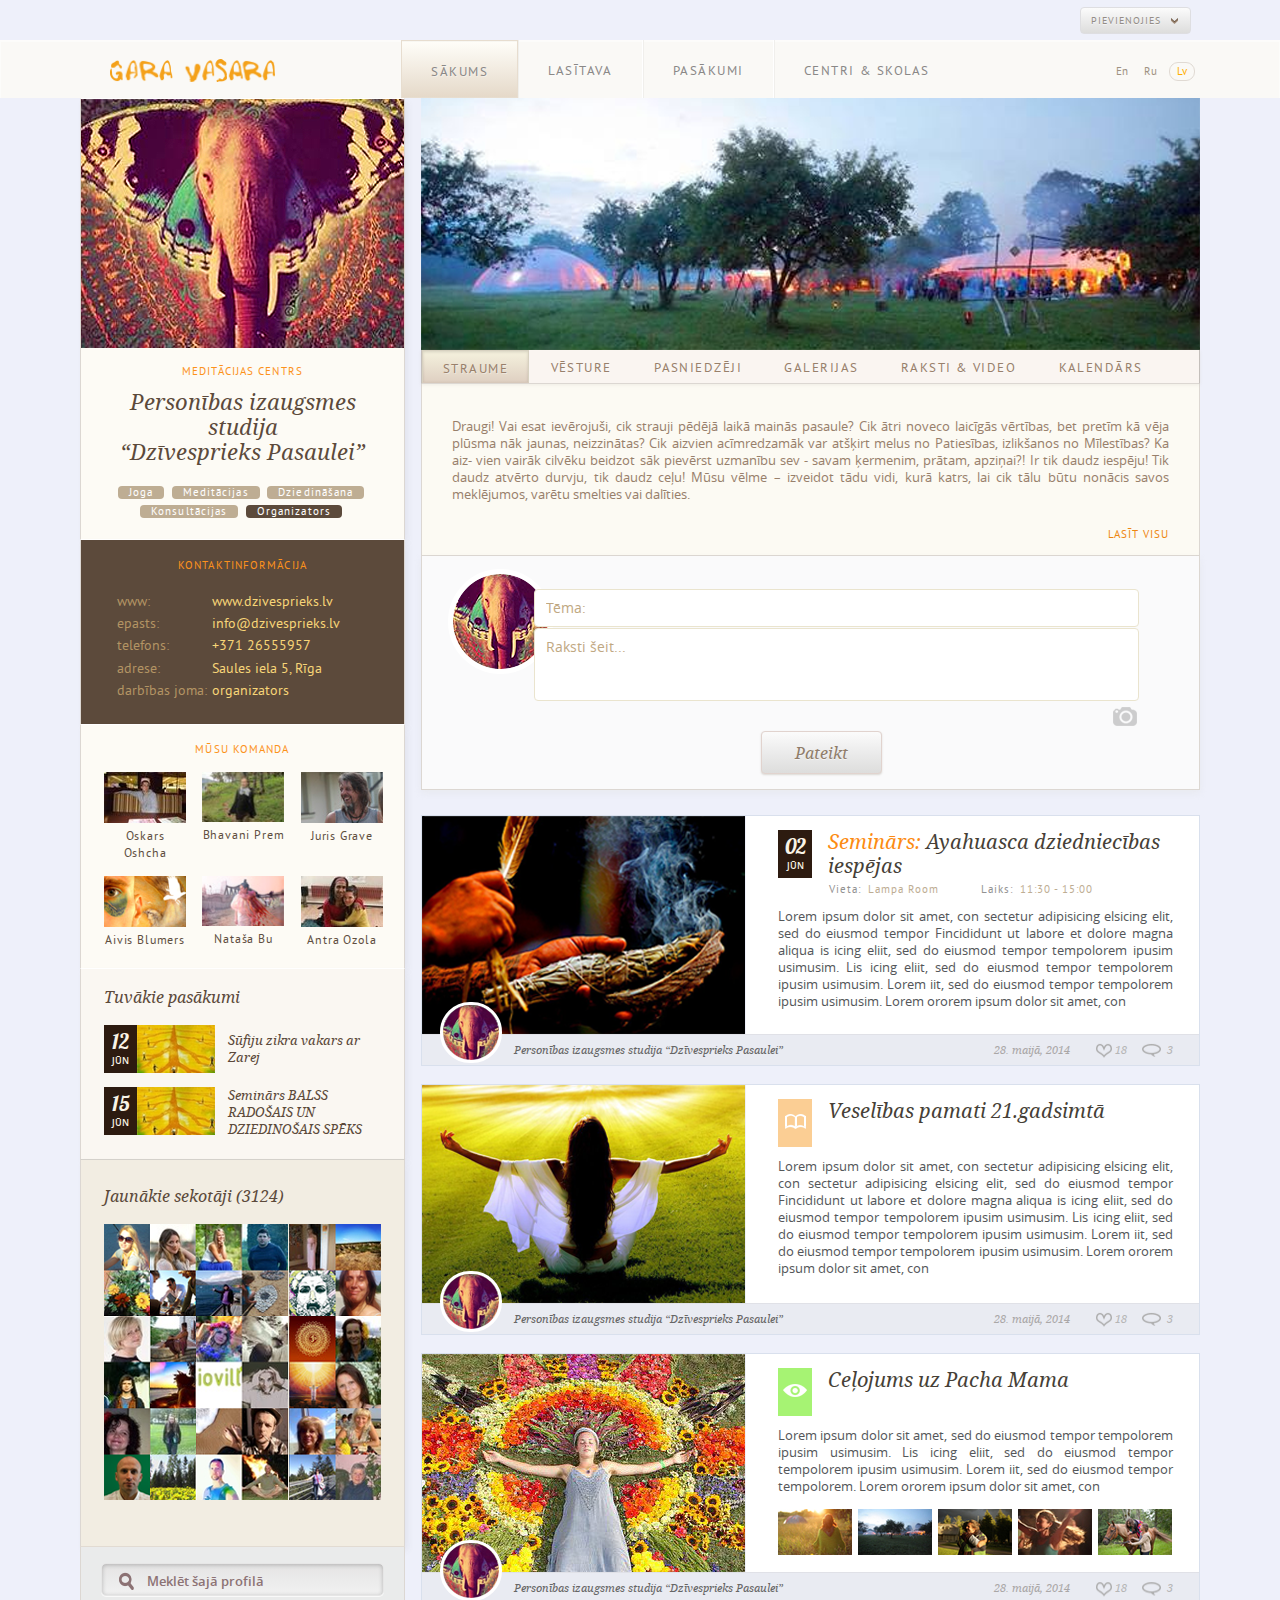
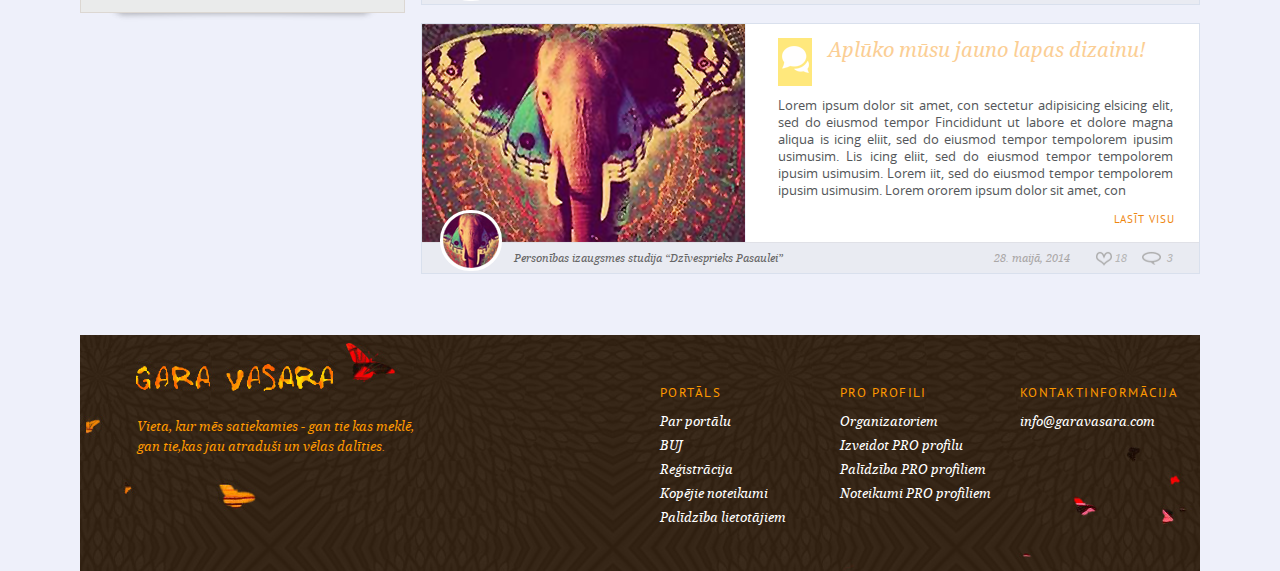
==== blog.html @ cbdb37fa "Initial commit. Includes all previously created views + some images for Centers view." ====
<!DOCTYPE html>
<!--[if IE 8]>         <html class="no-js lt-ie9"> <![endif]-->
<!--[if gt IE 8]><!--> <html class="no-js"> <!--<![endif]-->
<head>
    <meta charset="utf-8">
    <meta http-equiv="X-UA-Compatible" content="IE=edge,chrome=1">
    <title></title>
    <meta name="description" content="">
    <meta name="viewport" content="width=device-width, initial-scale=1">
    <link rel="stylesheet" href="assets/css/normalize.min.css">
    <link rel="stylesheet" href="assets/css/styles.css">
    <script src="assets/js/modernizr-2.6.2-respond-1.1.0.min.js"></script>
</head>
<body>
    <!--[if lt IE 9]>
        <p class="browsehappy">You are using an <strong>outdated</strong> browser. Please <a href="http://browsehappy.com/">upgrade your browser</a> to improve your experience.</p>
    <![endif]-->

    <header>
        <div class="user-area">
            <div class="wrapper">
                <div class="m-online" id="m-online" style="display: none;">
                    <a class="button-down  default" href="javascript:;" title=""><div class="arrow"></div></a>
                    <img class="current-profile-image" src="assets/images/img-current-profile.jpg" alt="" />
                    <div class="current-profile-title">Hariprem Swami</div>
                    <img class="namaste" src="assets/css/img/txt-namaste.png" />
                    <a class="new-messages" href="javascript:;" title=""><div class="num-messages">7</div></a>
                    <div class="drop-down">
                        <div class="dd-head">
                            <div class="dd-title">Pro Profils</div>
                            <a class="button-down  dd" href="javascript:;" title=""><div class="arrow"></div></a>
                        </div>
                        <div class="dd-content">
                            <div class="dd-current-profile">
                                <img class="dd-cp-img" src="assets/images/img-current-profile-large.jpg" alt="" />
                                <div class="dd-cp-title">Hariprem Swami</div>
                                <a class="dd-cp-edit" href="javascript:;" title="">Labot</a>
                                <div class="dd-cp-pro">PRO</div>
                            </div>
                            <a class="dd-other-profile" href="javascript:;" title="">
                                <img class="dd-op-img" src="assets/images/img-current-profile2.jpg" alt="" />
                                <div class="dd-op-title">Agni Tantra</div>
                                <div class="dd-op-pro">PRO</div>
                            </a>
                            <a class="dd-other-profile" href="javascript:;" title="">
                                <img class="dd-op-img" src="assets/images/img-current-profile3.jpg" alt="" />
                                <div class="dd-op-title">Matthias Lieb</div>
                            </a>
                            <a class="login-fb" href="javascript:;" title="">Pieteikties ar Facebook</a>
                            <a class="link-logout" href="javascript:;" title="">Iziet</a>
                        </div>
                    </div>
                </div>
                <div class="m-offline" id="m-offline">
                    <a class="button-down  default" href="javascript:;" title=""><div class="join">Pievienojies</div><div class="arrow"></div></a>
                    <div class="drop-down">
                        <div class="dd-head">
                            <a class="button-down  dd" href="javascript:;" title=""><div class="join">Pievienojies</div><div class="arrow"></div></a>
                        </div>
                        <div class="dd-content">
                            <div class="member-login">
                                <form name="member_login" id="member_login" action="javascript:;" method="post">
                                    <div class="ico-input"><div class="ico-user-img"></div></div>
                                    <input name="user" type="text" placeholder="Lietotājs vai epasts" />
                                    <div class="ico-input"><div class="ico-pass-img"></div></div>
                                    <input name="password" type="password" placeholder="Parole" />
                                    <a class="remind-pass" href="javascript:;" title="">Atgādināt manu paroli</a>
                                    <div class="login-buttons">
                                        <input type="submit" value="Ienākt" />
                                        <a class="link-register" href="javascript:;" title="">Reģistrēties</a>
                                    </div>
                                    <a class="login-fb" href="javascript:;" title="">Ar Facebook profilu</a>
                                </form>
                            </div>
                        </div>
                    </div>
                </div>
            </div>
        </div>
        <div class="menu-area">
            <div class="wrapper  table">
                <div class="logo"><img src="assets/css/img/gv-logo.png" alt="Gara Vasara" /></div>
                <nav class="nav-main">
                    <a class="main-item  ac" href="javascript:;" title="">Sākums</a>
                    <a class="main-item" href="javascript:;" title="">Lasītava</a>
                    <a class="main-item" href="javascript:;" title="">Pasākumi</a>
                    <a class="main-item" href="javascript:;" title="">Centri & skolas</a>
                </nav>
                <nav class="nav-lang">
                    <a class="lang-item" href="javascript:;" title="">En</a>
                    <a class="lang-item" href="javascript:;" title="">Ru</a>
                    <a class="lang-item  ac" href="javascript:;" title="">Lv</a>
                </nav>
            </div>
        </div>
    </header>
    
    <div class="wrapper">
        <div class="blog">
            <div class="blog-profile  blogside">
                <img class="profile-img" src="assets/images/img-blog-profilebig.png" alt="" />
                <h2>Meditācijas centrs</h2>
                <h1 class="profile-title">Personības izaugsmes studija <br />“Dzīvesprieks Pasaulei”</h1>
                <ul class="profile-tags">
                    <li>Joga</li>
                    <li>Meditācijas</li>
                    <li>Dziedināšana</li>
                    <li>Konsultācijas</li>
                    <li class="ac">Organizators</li>
                </ul>
            </div>
        
            <div class="blogmain">
                <div class="blog-featimg"><img src="assets/images/img-blog-featimg.png" alt="" /></div>
                <nav class="nav-blog">
                    <a class="navblog-item  ac" href="javascript:;" title="">Straume</a>
                    <a class="navblog-item" href="javascript:;" title="">Vēsture</a>
                    <a class="navblog-item" href="javascript:;" title="">Pasniedzēji</a>
                    <a class="navblog-item" href="javascript:;" title="">Galerijas</a>
                    <a class="navblog-item" href="javascript:;" title="">Raksti & Video</a>
                    <a class="navblog-item" href="javascript:;" title="">Kalendārs</a>
                </nav>
                
                <div class="mission-short section-exp collapsed">
                    <div class="inner" data-collapsedheight="85">
                        <p>Draugi! Vai esat ievērojuši, cik strauji pēdējā laikā mainās pasaule? Cik ātri noveco laicīgās vērtības, bet pretīm kā vēja plūsma nāk jaunas, neizzinātas? Cik aizvien acīmredzamāk var atšķirt melus no Patiesības, izlikšanos no Mīlestības? Ka aiz- vien vairāk cilvēku beidzot sāk pievērst uzmanību sev - savam ķermenim, prātam, apziņai?! Ir tik daudz iespēju! Tik daudz atvērto durvju, tik daudz ceļu! Mūsu vēlme – izveidot tādu vidi, kurā katrs, lai cik tālu būtu nonācis savos meklējumos, varētu smelties vai dalīties.</p>
                        <p>Draugi! Vai esat ievērojuši, cik strauji pēdējā laikā mainās pasaule? Cik ātri noveco laicīgās vērtības, bet pretīm kā vēja plūsma nāk jaunas, neizzinātas? Cik aizvien acīmredzamāk var atšķirt melus no Patiesības, izlikšanos no Mīlestības? Ka aiz- vien vairāk cilvēku beidzot sāk pievērst uzmanību sev - savam ķermenim, prātam, apziņai?! Ir tik daudz iespēju! Tik daudz atvērto durvju, tik daudz ceļu! Mūsu vēlme – izveidot tādu vidi, kurā katrs, lai cik tālu būtu nonācis savos meklējumos, varētu smelties vai dalīties.</p>
                    </div>
                    <a class="read-more" href="javascript:;" data-default="Lasīt visu" data-alt="Savērst" title="">Lasīt visu</a>
                </div>
                
                <div class="quick-post-form">
                    <img class="author-img" src="assets/images/img-blog-profilemed.png" alt="">
                    <form name="quick-post" method="post" action="javascript:;" enctype="multipart/form-data">
                        <input name="topic" type="text" placeholder="Tēma:" />
                        <textarea name="content" placeholder="Raksti šeit..."></textarea>
                        <div class="image-upload">
                            <span class="button"></span>
                            <span class="selected-file"></span>
                            <input type="file" name="image">
                        </div>
                        <div class="center">
                            <input type="submit" class="button-large" value="Pateikt">
                        </div>
                    </form>
                </div>
            </div>

            <div class="blogside-container">
                <div class="profile-contact  blogside">
                    <h2>Kontaktinformācija</h2>
                    <div class="label">www:</div><div class="data"><a class="link" href="javascript:;" title="" target="_blank">www.dzivesprieks.lv</a></div>
                    <div class="label">epasts:</div><div class="data"><a class="link" href="mailto:info@dzivesprieks.lv" title="">info@dzivesprieks.lv</a></div>
                    <div class="label">telefons:</div><div class="data">+371 26555957</div>
                    <div class="label">adrese:</div><div class="data">Saules iela 5, Rīga</div>
                    <div class="label">darbības joma:</div><div class="data">organizators</div>
                </div>
                
                <div class="profile-team  blogside">
                    <h2>Mūsu komanda</h2>
                    <div>
                        <div class="team-member">
                            <img class="image" src="assets/images/img-blog-team1.png" alt="" />
                            <div class="name">Oskars Oshcha</div>
                        </div>
                        <div class="team-member">
                            <img class="image" src="assets/images/img-blog-team2.png" alt="" />
                            <div class="name">Bhavani Prem</div>
                        </div>
                        <div class="team-member">
                            <img class="image" src="assets/images/img-blog-team3.png" alt="" />
                            <div class="name">Juris Grave</div>
                        </div>
                    </div>
                    <div>
                        <div class="team-member">
                            <img class="image" src="assets/images/img-blog-team4.png" alt="" />
                            <div class="name">Aivis Blumers</div>
                        </div>
                        <div class="team-member">
                            <img class="image" src="assets/images/img-blog-team5.png" alt="" />
                            <div class="name">Nataša Bu</div>
                        </div>
                        <div class="team-member">
                            <img class="image" src="assets/images/img-blog-team6.png" alt="" />
                            <div class="name">Antra Ozola</div>
                        </div>
                    </div>
                </div>
                
                <div class="profile-events  blogside">
                    <h2>Tuvākie pasākumi</h2>
                    <div class="event">
                        <div class="date-block"><div class="day">12</div><div class="month">jūn</div></div>
                        <a href="javascript:;" title=""><img class="image" src="assets/images/img-blog-upcev1.png" alt="" /></a>
                        <a href="javascript:;" title="" class="title"><span class="title-inner">Sūfiju zikra vakars ar Zarej</span></a>
                    </div>
                    <div class="event">
                        <div class="date-block"><div class="day">15</div><div class="month">jūn</div></div>
                        <a href="javascript:;" title=""><img class="image" src="assets/images/img-blog-upcev1.png" alt="" /></a>
                        <a href="javascript:;" title="" class="title"><span class="title-inner">Seminārs BALSS RADOŠAIS UN DZIEDINOŠAIS SPĒKS</span></a>
                    </div>
                </div>
                <div class="profile-followers  blogside">
                    <h2>Jaunākie sekotāji (3124)</h2>
                    <img src="assets/images/img-blog-follower1.png" class="f" alt="" />
                    <img src="assets/images/img-blog-follower2.png" class="f" alt="" />
                    <img src="assets/images/img-blog-follower3.png" class="f" alt="" />
                    <img src="assets/images/img-blog-follower4.png" class="f" alt="" />
                    <img src="assets/images/img-blog-follower5.png" class="f" alt="" />
                    <img src="assets/images/img-blog-follower6.png" class="f" alt="" />
                    <img src="assets/images/img-blog-follower7.png" class="f" alt="" />
                    <img src="assets/images/img-blog-follower8.png" class="f" alt="" />
                    <img src="assets/images/img-blog-follower9.png" class="f" alt="" />
                    <img src="assets/images/img-blog-follower10.png" class="f" alt="" />
                    <img src="assets/images/img-blog-follower11.png" class="f" alt="" />
                    <img src="assets/images/img-blog-follower12.png" class="f" alt="" />
                    <img src="assets/images/img-blog-follower13.png" class="f" alt="" />
                    <img src="assets/images/img-blog-follower14.png" class="f" alt="" />
                    <img src="assets/images/img-blog-follower15.png" class="f" alt="" />
                    <img src="assets/images/img-blog-follower16.png" class="f" alt="" />
                    <img src="assets/images/img-blog-follower17.png" class="f" alt="" />
                    <img src="assets/images/img-blog-follower18.png" class="f" alt="" />
                    <img src="assets/images/img-blog-follower19.png" class="f" alt="" />
                    <img src="assets/images/img-blog-follower20.png" class="f" alt="" />
                    <img src="assets/images/img-blog-follower21.png" class="f" alt="" />
                    <img src="assets/images/img-blog-follower22.png" class="f" alt="" />
                    <img src="assets/images/img-blog-follower23.png" class="f" alt="" />
                    <img src="assets/images/img-blog-follower24.png" class="f" alt="" />
                    <img src="assets/images/img-blog-follower25.png" class="f" alt="" />
                    <img src="assets/images/img-blog-follower26.png" class="f" alt="" />
                    <img src="assets/images/img-blog-follower27.png" class="f" alt="" />
                    <img src="assets/images/img-blog-follower28.png" class="f" alt="" />
                    <img src="assets/images/img-blog-follower29.png" class="f" alt="" />
                    <img src="assets/images/img-blog-follower30.png" class="f" alt="" />
                    <img src="assets/images/img-blog-follower31.png" class="f" alt="" />
                    <img src="assets/images/img-blog-follower32.png" class="f" alt="" />
                    <img src="assets/images/img-blog-follower33.png" class="f" alt="" />
                    <img src="assets/images/img-blog-follower34.png" class="f" alt="" />
                    <img src="assets/images/img-blog-follower35.png" class="f" alt="" />
                    <img src="assets/images/img-blog-follower36.png" class="f" alt="" />
                </div>
                <div class="profile-search blogside">
                    <div class="search">
                        <form method="" action="javascript:;" >
                            <div class="ico"></div>
                            <input type="text" name="search-profile" placeholder="Meklēt šajā profilā" />
                            <input type="submit" />
                        </form>
                    </div>
                </div>
            </div>
            

            
            <div class="blog-articles-list  blogmain">
                <div class="blog-article">
                    <a class="image" href="javascript:;" title="">
                        <img class="item-img" src="assets/images/img-blog-entry1.png" alt="" />
                        <img class="author-img" src="assets/images/img-blog-profilesmall.png" alt="" />
                    </a>
                    <div class="data">
                        <div class="ico">
                            <div class="date-block"><div class="day">02</div><div class="month">jūn</div></div>
                        </div>
                        <h3><a class="title" href="javascript:;" title=""><span class="type">Seminārs:</span><span class="txt">Ayahuasca dziedniecības iespējas</span></a></h3>
                        <div class="edetails">
                            <div class="edet"><span class="label">Vieta:</span>Lampa Room</div>
                            <div class="edet"><span class="label">Laiks:</span>11:30 - 15:00</div>
                        </div>
                        <p class="intro">
                            Lorem ipsum dolor sit amet, con sectetur adipisicing elsicing elit, sed do eiusmod tempor Fincididunt ut labore et dolore magna aliqua is icing eliit, sed do eiusmod tempor tempolorem ipusim usimusim. Lis icing eliit, sed do eiusmod tempor tempolorem ipusim usimusim. Lorem iit, sed do eiusmod tempor tempolorem ipusim usimusim. Lorem ororem ipsum dolor sit amet, con 
                        </p>
                    </div>
                    <div class="misc">
                        <div class="author-title">Personības izaugsmes studija “Dzīvesprieks Pasaulei”</div>
                        <a class="comments" href="javascript:;" title="">3</a>
                        <a class="loves" href="javascript:;" title="">18</a>
                        <div class="date">28. maijā, 2014</div>
                    </div>
                </div>
                <div class="blog-article">
                    <a class="image" href="javascript:;" title="">
                        <img class="item-img" src="assets/images/img-blog-entry2.png" alt="" />
                        <img class="author-img" src="assets/images/img-blog-profilesmall.png" alt="" />
                    </a>
                    <div class="data">
                        <div class="ico  book"></div>
                        <h3><a class="title" href="javascript:;" title="">Veselības pamati 21.gadsimtā</a></h3>
                        <p class="intro">
                            Lorem ipsum dolor sit amet, con sectetur adipisicing elsicing elit, con sectetur adipisicing elsicing elit, sed do eiusmod tempor Fincididunt ut labore et dolore magna aliqua is icing eliit, sed do eiusmod tempor tempolorem ipusim usimusim. Lis icing eliit, sed do eiusmod tempor tempolorem ipusim usimusim. Lorem iit, sed do eiusmod tempor tempolorem ipusim usimusim. Lorem ororem ipsum dolor sit amet, con 
                        </p>
                    </div>
                    <div class="misc">
                        <div class="author-title">Personības izaugsmes studija “Dzīvesprieks Pasaulei”</div>
                        <a class="comments" href="javascript:;" title="">3</a>
                        <a class="loves" href="javascript:;" title="">18</a>
                        <div class="date">28. maijā, 2014</div>
                    </div>
                </div>
                <div class="blog-article">
                    <a class="image" href="javascript:;" title="">
                        <img class="item-img" src="assets/images/img-blog-entry3.png" alt="" />
                        <img class="author-img" src="assets/images/img-blog-profilesmall.png" alt="" />
                    </a>
                    <div class="data">
                        <div class="ico  eye"></div>
                        <h3><a class="title" href="javascript:;" title="">Ceļojums uz Pacha Mama</a></h3>
                        <p class="intro">
                            Lorem ipsum dolor sit amet, sed do eiusmod tempor tempolorem ipusim usimusim. Lis icing eliit, sed do eiusmod tempor tempolorem ipusim usimusim. Lorem iit, sed do eiusmod tempor tempolorem. Lorem ororem ipsum dolor sit amet, con 
                        </p>
                        <div class="gallery-preview">
                            <a class="gpitem" href="javascript:;" title=""><img src="assets/images/img-blog-galthumb1.png" alt="" /></a>
                            <a class="gpitem" href="javascript:;" title=""><img src="assets/images/img-blog-galthumb2.png" alt="" /></a>
                            <a class="gpitem" href="javascript:;" title=""><img src="assets/images/img-blog-galthumb3.png" alt="" /></a>
                            <a class="gpitem" href="javascript:;" title=""><img src="assets/images/img-blog-galthumb4.png" alt="" /></a>
                            <a class="gpitem" href="javascript:;" title=""><img src="assets/images/img-blog-galthumb5.png" alt="" /></a>
                        </div>
                    </div>
                    <div class="misc">
                        <div class="author-title">Personības izaugsmes studija “Dzīvesprieks Pasaulei”</div>
                        <a class="comments" href="javascript:;" title="">3</a>
                        <a class="loves" href="javascript:;" title="">18</a>
                        <div class="date">28. maijā, 2014</div>
                    </div>
                </div>
                <div class="blog-article">
                    <a class="image" href="javascript:;" title="">
                        <img class="item-img" src="assets/images/img-blog-entry4.png" alt="" />
                        <img class="author-img" src="assets/images/img-blog-profilesmall.png" alt="" />
                    </a>
                    <div class="data">
                        <div class="ico  chatter"></div>
                        <h3><a class="title  caramel" href="javascript:;" title="">Aplūko mūsu jauno lapas dizainu!</a></h3>
                        <p class="intro">
                            Lorem ipsum dolor sit amet, con sectetur adipisicing elsicing elit, sed do eiusmod tempor Fincididunt ut labore et dolore magna aliqua is icing eliit, sed do eiusmod tempor tempolorem ipusim usimusim. Lis icing eliit, sed do eiusmod tempor tempolorem ipusim usimusim. Lorem iit, sed do eiusmod tempor tempolorem ipusim usimusim. Lorem ororem ipsum dolor sit amet, con 
                        </p>
                        <a class="read-more" href="javascript:;" title="">Lasīt visu</a>
                    </div>
                    <div class="misc">
                        <div class="author-title">Personības izaugsmes studija “Dzīvesprieks Pasaulei”</div>
                        <a class="comments" href="javascript:;" title="">3</a>
                        <a class="loves" href="javascript:;" title="">18</a>
                        <div class="date">28. maijā, 2014</div>
                    </div>
                </div>
            </div>


            
            
        </div>
        
        <footer>
            <div class="slogan">Vieta, kur mēs satiekamies - gan tie kas meklē,<br /> gan tie,kas jau atraduši un vēlas dalīties.</div>
            <div class="footer-links">
                <h4>Kontaktinformācija</h4>
                <a class="ftlink" href="mailto:info@garavasara.com" title="">info@garavasara.com</a>
            </div>
            <div class="footer-links">
                <h4>Pro profili</h4>
                <a class="ftlink" href="javascript:;" title="">Organizatoriem</a>
                <a class="ftlink" href="javascript:;" title="">Izveidot PRO profilu</a>
                <a class="ftlink" href="javascript:;" title="">Palīdzība PRO profiliem</a>
                <a class="ftlink" href="javascript:;" title="">Noteikumi PRO profiliem</a>
            </div>
            <div class="footer-links">
                <h4>Portāls</h4>
                <a class="ftlink" href="javascript:;" title="">Par portālu</a>
                <a class="ftlink" href="javascript:;" title="">BUJ</a>
                <a class="ftlink" href="javascript:;" title="">Reģistrācija</a>
                <a class="ftlink" href="javascript:;" title="">Kopējie noteikumi</a>
                <a class="ftlink" href="javascript:;" title="">Palīdzība lietotājiem</a>
            </div>
        </footer>
    </div>
    
    <script>window.jQuery || document.write('<script src="assets/js/jquery-1.11.0.min.js"><\/script>')</script>

    <script src="assets/js/scripts.js"></script>
</body>
</html>
---- assets/css/styles.css ----
/* ==========================================================================
   Initialization
   ========================================================================== */

html,
button,
input,
select,
textarea {
    color: #222;
    outline: none;
}

html {
    font-size: 16px;
    line-height: 1.4;
    background-color: #eef0fa;
}

::-moz-selection {
    background: #b3d4fc;
    text-shadow: none;
}

::selection {
    background: #b3d4fc;
    text-shadow: none;
}

hr {
    display: block;
    height: 1px;
    border: 0;
    border-top: 1px solid #ccc;
    margin: 1em 0;
    padding: 0;
}

audio,
canvas,
img,
video {
    vertical-align: middle;
    max-width: 100%;
}

fieldset {
    border: 0;
    margin: 0;
    padding: 0;
}

textarea {
    resize: vertical;
}

h1, h2, h3, h4, h5, h6{
    font-weight: normal;
    margin: 0;
}

a{
    text-decoration: none;
}

.browsehappy {
    margin: 0.2em 0;
    background: #ccc;
    color: #000;
    padding: 0.2em 0;
}






/* ==========================================================================
   Fonts
   ========================================================================== */


@font-face {
    font-family: 'opensans';
    src: url('fonts/open_sans_regular.eot');
    src: url('fonts/open_sans_regular.eot?#iefix') format('embedded-opentype'),
         url('fonts/open_sans_regular.woff') format('woff'),
         url('fonts/open_sans_regular.ttf') format('truetype'),
         url('fonts/open_sans_regular.svg#open_sansregular') format('svg');
    font-weight: normal;
    font-style: normal;
}
@font-face {
    font-family: 'marckscript';
    src: url('fonts/marck_script_regular-webfont.eot');
    src: url('fonts/marck_script_regular-webfont.eot?#iefix') format('embedded-opentype'),
         url('fonts/marck_script_regular-webfont.woff') format('woff'),
         url('fonts/marck_script_regular-webfont.ttf') format('truetype'),
         url('fonts/marck_script_regular-webfont.svg#marck_scriptregular') format('svg');
    font-weight: normal;
    font-style: normal;
}
@font-face {
    font-family: 'lobster14';
    src: url('fonts/lobster_1.4-webfont.eot');
    src: url('fonts/lobster_1.4-webfont.eot?#iefix') format('embedded-opentype'),
         url('fonts/lobster_1.4-webfont.woff') format('woff'),
         url('fonts/lobster_1.4-webfont.ttf') format('truetype'),
         url('fonts/lobster_1.4-webfont.svg#lobster_1.4regular') format('svg');
    font-weight: normal;
    font-style: normal;
}
@font-face {
    font-family: 'opensans-sb';
    src: url('fonts/open_sans_600.eot');
    src: url('fonts/open_sans_600.eot?#iefix') format('embedded-opentype'),
         url('fonts/open_sans_600.woff') format('woff'),
         url('fonts/open_sans_600.ttf') format('truetype'),
         url('fonts/open_sans_600.svg#open_sanssemibold') format('svg');
    font-weight: normal;
    font-style: normal;
}
@font-face {
    font-family: 'opensans-b';
    src: url('fonts/OpenSans-Bold-webfont.eot');
    src: url('fonts/OpenSans-Bold-webfont.eot?#iefix') format('embedded-opentype'),
         url('fonts/OpenSans-Bold-webfont.woff2') format('woff2'),
         url('fonts/OpenSans-Bold-webfont.woff') format('woff'),
         url('fonts/OpenSans-Bold-webfont.ttf') format('truetype'),
         url('fonts/OpenSans-Bold-webfont.svg#open_sansbold') format('svg');
    font-weight: normal;
    font-style: normal;
}
@font-face {
    font-family: 'notoitalic';
    src: url('fonts/noto_serif_italic.eot');
    src: url('fonts/noto_serif_italic.eot?#iefix') format('embedded-opentype'),
         url('fonts/noto_serif_italic.woff') format('woff'),
         url('fonts/noto_serif_italic.ttf') format('truetype'),
         url('fonts/noto_serif_italic.svg#noto_serifitalic') format('svg');
    font-weight: normal;
    font-style: normal;
}
@font-face {
    font-family: 'ptsans';
    src: url('fonts/pts55f_regular.eot');
    src: url('fonts/pts55f_regular.eot?#iefix') format('embedded-opentype'),
         url('fonts/pts55f_regular.woff') format('woff'),
         url('fonts/pts55f_regular.ttf') format('truetype'),
         url('fonts/pts55f_regular.svg#pt_sansregular') format('svg');
    font-weight: normal;
    font-style: normal;
}








/* ==========================================================================
   Main Layout - common rules
   ========================================================================== */

p,li{
    font: 15px/19px opensans;
    text-align: justify;
    color: #604f3f;
}
.wrapper{
    width: 1120px;
    margin: 0 auto;
    position: relative;
}
.button-large, .button-down.default, .link-register, .link-logout{
    background-image: -moz-linear-gradient( 90deg, rgb(221,221,220) 0%, rgb(236,236,236) 52%, rgb(251,251,251) 99%);
    background-image: -webkit-linear-gradient( 90deg, rgb(221,221,220) 0%, rgb(236,236,236) 52%, rgb(251,251,251) 99%);
    background-image: -ms-linear-gradient( 90deg, rgb(221,221,220) 0%, rgb(236,236,236) 52%, rgb(251,251,251) 99%);
    text-shadow: 0px 1px 0px rgba(248, 248, 248, 0.792);
    box-sizing: border-box;
}
.button-down.default:hover, .button-down.default:active, .login-buttons input[type="submit"], .link-logout:hover{
    background-image: -moz-linear-gradient( 90deg, rgb(213,79,10) 0%, rgb(234,108,16) 51%, rgb(255,137,22) 99%);
    background-image: -webkit-linear-gradient( 90deg, rgb(213,79,10) 0%, rgb(234,108,16) 51%, rgb(255,137,22) 99%);
    background-image: -ms-linear-gradient( 90deg, rgb(213,79,10) 0%, rgb(234,108,16) 51%, rgb(255,137,22) 99%);
    box-shadow: inset 0px -1px 2px 0px rgba(204, 53, 1, 0.392);
    border: 1px solid transparent;
    border-top: 1px solid #f6a147;
    color: #fff;
    text-shadow: 0px 1px 0px rgba(40, 30, 25, 0.392);
}
.button-large{
    font-family: "notoitalic";
    font-size: 16px;
    color: #907d6a;
    display: inline-block;
    border: 1px solid #e1d3ce;
    border-radius: 4px;
    box-shadow: 0px 1px 2px 0px rgba(118, 106, 87, 0.231);
    padding: 10px 33px 10px;
    /*transition: all .5s;*/
}
.button-large:hover{
  border-color: #c9b09e;
  background-image: -moz-linear-gradient( 90deg, rgb(236,215,180) 1%, rgb(245,240,225) 100%);
  background-image: -webkit-linear-gradient( 90deg, rgb(236,215,180) 1%, rgb(245,240,225) 100%);
  background-image: -ms-linear-gradient( 90deg, rgb(236,215,180) 1%, rgb(245,240,225) 100%);
}
.button-two{
    color: #837268;
    border: 1px solid #c9b09e;
    border-radius: 4px;
    background:#fdca71;
    background-image: -moz-linear-gradient( 90deg, rgb(255,163,3) 0%, rgb(252, 245, 227) 100%);
    background-image: -webkit-linear-gradient( 90deg, rgb(255,163,3) 0%, rgb(252, 245, 227) 100%);
    background-image: -ms-linear-gradient( 90deg, rgb(255,163,3) 0%, rgb(252, 245, 227) 100%);
    box-shadow: 0.5px 0.866px 1px 0px rgba(0, 0, 0, 0.208);
    padding:0 20px;
    font: 16px/42px "notoitalic";
    transition:background-image .5s;
    display: inline-block;
}
.button-two:hover{
    background-image: -moz-linear-gradient( 90deg, rgb(252, 245, 227) 0%, rgb(255,163,3) 100%);
    background-image: -webkit-linear-gradient( 90deg, rgb(252, 245, 227) 0%, rgb(255,163,3) 100%);
    background-image: -ms-linear-gradient( 90deg, rgb(252, 245, 227) 0%, rgb(255,163,3) 100%);
}
.read-more{
    color: #ee8610;
    font: 11px/1.4 'ptsans';
    text-transform: uppercase;
    letter-spacing: .09em;
    padding: 7px;
    display: inline-block;
    position: absolute;
}
input[type="text"], textarea{
    border: 1px solid #eae4ce;
    color: #bfa882;
    font: 14px/1.4 'opensans';
    padding: 8px 11px;
    /* position: relative; */
    width: 100%;
    box-sizing: border-box;
    border-radius: 10px;
}
textarea{
    resize: none;
    height: 128px;
}
form ::-webkit-input-placeholder {
    color: #bfa882;
    font: 14px/1.4 'opensans';
}
form :-moz-placeholder {
    color: #bfa882;
    font: 14px/1.4 'opensans';
}
form ::-moz-placeholder {
    color: #bfa882;
    font: 14px/1.4 'opensans';
}
form :-ms-input-placeholder {
    color: #bfa882;
    font: 14px/1.4 'opensans';
}
.search{
    background-color: #eaebeb;
    padding: 16px 14px;
    position: relative;
}
    .search .ico{
        background: url("img/gv-sprite.png") -5px -356px no-repeat;
        width: 15px;
        height: 18px;
        position: absolute;
        top: 25px;
        left: 31px;
    }
    .search ::-webkit-input-placeholder {
        color: #8d7375;
        font-family: "opensans-sb";
        font-size: 13px;
    }
    .search :-moz-placeholder {
        color: #8d7375;
        font-family: "opensans-sb";
        font-size: 13px;
    }
    .search ::-moz-placeholder {
        color: #8d7375;
        font-family: "opensans-sb";
        font-size: 13px;
    }
    .search :-ms-input-placeholder {
        color: #8d7375;
        font-family: "opensans-sb";
        font-size: 13px;
    }
    .search input[type="text"]{
        border-radius: 5px;
        background-image: -moz-linear-gradient( 90deg, rgb(241,241,241) 1%, rgb(235,235,235) 48%, rgb(229,228,228) 100%);
        background-image: -webkit-linear-gradient( 90deg, rgb(241,241,241) 1%, rgb(235,235,235) 48%, rgb(229,228,228) 100%);
        background-image: -ms-linear-gradient( 90deg, rgb(241,241,241) 1%, rgb(235,235,235) 48%, rgb(229,228,228) 100%);
        box-shadow: 0px 1px 0px 0px rgba(255, 255, 255, 0.692), inset 0px 1px 4px 0px rgba(136, 136, 136, 0.59);
        border: 1px solid #e6e6e6;
        /* border: 1px solid rgba(0,0,0,.05); */
        box-sizing: border-box;
        padding: 8px 6px 5px 45px;
        width: 100%;
        color: #8d7375;
        font-family: "opensans-sb";
        font-size: 13px;
    }
    .search input[type="submit"]{
        display: none;
    }
    .member-login ::-webkit-input-placeholder {
        font-family: "opensans";
        font-size: 11px;
    }
    .member-login :-moz-placeholder {
        font-family: "opensans";
        font-size: 11px;
    }
    .member-login ::-moz-placeholder {
        font-family: "opensans";
        font-size: 11px;
    }
    .member-login :-ms-input-placeholder {
        font-family: "opensans";
        font-size: 11px;
    }
.image-upload{
    cursor: pointer;
}
    .image-upload .button{
        position: absolute;
        right: 0;
        top: 6px;
        background: url("img/gv-sprite.png") -216px -128px no-repeat;
        color: #fff;
        width: 26px;
        height: 20px;
        display: block;
        z-index: 0;
        cursor: pointer;

}
    .image-upload .selected-file{
        display: block;
        position: absolute;
        top: 8px;
        right: 35px;
        cursor: pointer;

        font: 12px/1.4 'opensans-sb';
        color: #B6B6B6;
        text-align: right;
}
    .image-upload input[type="file"]{
        -ms-filter: "progid:DXImageTransform.Microsoft.Alpha(Opacity=0)";
        filter: alpha(opacity=0);
        -moz-opacity: 0;
        -khtml-opacity: 0;
        opacity: 0;
        width: 100%;
        min-height: 32px;
        cursor: pointer !important;
    }



/* HEADER */


header{}
    .user-area{
        height: 40px;
    }
    /* Member Dropdown Menus */
    .m-online, .m-offline{
        float: right;
    }
        .button-down{
            float: right;
            display: block;
            box-sizing: border-box;
            height: 27px;
            min-width: 7px;
            border-radius: 4px;
            font-family: 'ptsans';
            text-transform: uppercase;
            margin: 7px 9px 0 0;
        }
        .button-down.default{
            color: #938c86;
            border: 1px solid #dedee1;
        }
        .button-down.dd{
            background-image: -moz-linear-gradient( 90deg, rgb(85,66,51) 0%, rgb(99,81,66) 51%, rgb(112,96,81) 99%);
            background-image: -webkit-linear-gradient( 90deg, rgb(85,66,51) 0%, rgb(99,81,66) 51%, rgb(112,96,81) 99%);
            background-image: -ms-linear-gradient( 90deg, rgb(85,66,51) 0%, rgb(99,81,66) 51%, rgb(112,96,81) 99%);
            box-shadow: inset 0px -1px 2px 0px rgba(78, 48, 37, 0.392);
            color: #fdfdfd;
            border-color: transparent;
            border-top: 1px solid #927c67;
            border-bottom: 1px solid #433327;
            text-shadow: 0px 1px 0px rgba(40, 30, 25, 0.492);
        }
        .button-down.default:hover, .button-down.default:active{

        }
            .button-down .arrow{
                width: 15px;
                height: 13px;
                vertical-align: top;
                display: inline-block;
                margin: 6px 8px 0;
            }
            .button-down.default .arrow{
                background: url("img/arrow-brown.png") no-repeat;
                background: url("img/gv-sprite.png") -90px -314px no-repeat;
            }
            .button-down.default:hover .arrow, .button-down.default:active .arrow{
                background: url("img/arrow-whiteorange.png") no-repeat;
                background: url("img/gv-sprite.png") -50px -314px no-repeat;
            }
            .dd-head .arrow{
                background: url("img/arrow-whitebrown.png") no-repeat;
                background: url("img/gv-sprite.png") -12px -314px no-repeat;
            }
        .user-area .drop-down{
            position: absolute;
            top: 0;
            right: -2px;
            z-index: 1;
            width: 233px;
            display: none;
        }
            .drop-down .dd-head{
                height: 41px;
                background-color: #756556;
            }
                .dd-title{
                    text-transform: uppercase;
                    font: 10px/1.4 'opensans-sb';
                    letter-spacing: .1em;
                    color: #f9f6ee;
                    float: left;
                    padding: 15px 0 0 18px;
                }
                .dd-head .button-down{
                    margin-right: 11px;
                }
            .drop-down .dd-content{
                width:230px;
                margin: 0 2px 0 1px;
                text-align: center;
                box-sizing: border-box;
                border-radius: 0 0 6px 6px;
                background-color: #f2ede2;
                background-image: -moz-linear-gradient( 90deg, rgb(237,229,216) 0%, rgb(255,254,249) 100%);
                background-image: -webkit-linear-gradient( 90deg, rgb(237,229,216) 0%, rgb(255,254,249) 100%);
                background-image: -ms-linear-gradient( 90deg, rgb(237,229,216) 0%, rgb(255,254,249) 100%);
                box-shadow: 2.5px 4.33px 7px 0px rgba(94, 94, 94, 0.278);
            }
        .login-fb{
            background: url("img/gv-sprite.png") -3px -52px no-repeat;
            font: 9px/2.4 'opensans';
            color: #a69495;
            letter-spacing: .07em;
            display: inline-block;
            padding-left: 28px;
        }


    /* Member Online */
    .m-online{}
        .current-profile-image{
            float: right;
            margin: 4px 16px 0 0;
            border: 1px solid #fff;
            box-sizing: border-box;
            -webkit-border-radius: 16px;
            -moz-border-radius: 16px;
            border-radius: 20px;
            display: block;
        }
        .current-profile-title{
            float: right;
            color: #938c86;
            text-decoration: none;
            font-family: 'ptsans';
            text-transform: uppercase;
            font-size: 10px;
            letter-spacing: .1em;
            margin: 17px 13px 0 0;
            text-shadow: 0px 1px 0px rgba(255, 255, 255, 0.592);
        }
        .namaste{
            float: right;
            display: block;
            margin: 13px 9px 0 0;
        }
        .new-messages{
            float: right;
            background: url("img/gv-sprite.png") -7px -258px no-repeat;
            text-decoration: none;
            color: #fff;
            min-width: 20px;
            min-height: 14px;
            display: block;
            margin: 4px 27px 0 0;
            font-size: 16px;
            min-height: 22px;
        }
            .new-messages .num-messages{
                font-family: "notoitalic";
                background-color: #ffa303;
                font-size: 10px;
                line-height: 1.2;
                padding: 1px 5px 1px 4px;
                border-radius: 8px;
                display: inline-block;
                position: relative;
                top: -4px;
                right: -13px;
            }
        .dd-current-profile{
            background-color: #fcfaf3;
            position: relative;
        }
            .dd-cp-img{
                border: 7px solid #fff;
                border-radius: 50px;
                margin-top: 6px;
                width: 75px;
                height: 75px;
            }
            .dd-cp-title{
                font: 14px/1.4 'ptsans';
                color: #70645C;
                letter-spacing: .05em;
                margin: 5px 42px;
            }
            .dd-cp-edit{
                display: inline-block;
                font: 9px/1.1 'ptsans';
                background-color: #bead93;
                color: #fefefe;
                padding: 3px 6px 1px 6px;
                border-radius: 5px;
                letter-spacing: .1em;
                vertical-align: top;
            }
            .dd-cp-pro, .dd-op-pro{
                font: 10px/1 'opensans-sb';
                color: #ee8610;
                letter-spacing: .1em;
                position: absolute;
                right: 10px;
            }
            .dd-cp-pro{
                top: 104px;
            }
        .dd-other-profile{
            display: block;
            height: 48px;
            background-color: #4f4032;
            color: #a88a5b;
            border-top: 1px solid #312927;
            position: relative;
            transition:background-color .3s;
        }
        .dd-other-profile:hover, .dd-other-profile:active{
            background-color:#5c4a3b;
        }
            .dd-op-img{
                border: 1px solid #bead93;
                border-radius: 20px;
                margin: 6px 16px 6px 30px;
                float: left;
            }
            .dd-op-title{
                font: 12px/1.4 'ptsans';
                letter-spacing: .08em;
                display: table-cell;
                height: 46px;
                padding-top: 2px;
                width: 105px;
                vertical-align: middle;
                text-align: left;
            }
            .dd-op-pro{
                top: 20px;
            }
        .m-online .login-fb{
            vertical-align: top;
            margin-top: 14px;
        }
        .link-logout{
            display: inline-block;
            margin: 7px 30px 12px;
            font: 11px/1.4 'notoitalic';
            color: #5b5856;
            border: 1px solid #dedcd9;
            border-radius: 4px;
            padding: 5px 31px;
        }

    /* Member Offline */
    .m-offline{}
        .dd-content .member-login{
            padding: 30px 26px 11px;
        }
            .member-login .login-input{
                position: relative;
            }
            .member-login .ico-input{
                width: 27px;
                height: 25px;
                box-sizing: border-box;
                border: 1px solid #dbcdc3;
                border-radius: 2px;
                background-image: -moz-linear-gradient( 90deg, rgb(236,215,180) 1%, rgb(245,240,225) 100%);
                background-image: -webkit-linear-gradient( 90deg, rgb(236,215,180) 1%, rgb(245,240,225) 100%);
                background-image: -ms-linear-gradient( 90deg, rgb(236,215,180) 1%, rgb(245,240,225) 100%);
                position: absolute;
            }
                .ico-user-img{
                    background: url("img/gv-sprite.png") -62px -354px no-repeat;
                    width: inherit;
                    height: inherit;
                }
                .ico-pass-img{
                    background: url("img/gv-sprite.png") -31px -353px no-repeat;
                    width: inherit;
                    height: inherit;
                }
            .member-login input[type="text"], .member-login input[type="password"]{
                border-radius: 2px;
                background-color: #f6f3df;
                box-shadow: 0px 1px 0px 0px rgba(255, 255, 255, 0.892), inset 0px 1px 4px 0px rgba(107, 78, 65, 0.1);
                border: 1px solid #d4d2ce;
                margin-bottom: 5px;
                box-sizing: border-box;
                padding: 4px 6px 4px 36px;
                width: 100%;
                font-family: "opensans";
                font-size: 11px;
                letter-spacing: .05em;
                color: #a69495;
            }
            .member-login .remind-pass, .member-login .remember_me{
                font: 9px/2.5 'opensans';
                color: #f88014;
                letter-spacing: .07em;
                display: block;
                margin: 0 0 15px 10px;
            }
            .member-login .remember_me{
                margin: 11px 0 0 10px;
            }
            .member-login .remember_me input[id="user_remember_me"]{
                position: relative;
                top: 2px;
                width: 12px;
                height: 12px;
            }
            .member-login .login-buttons{
                margin-bottom: 9px;
            }
                .login-buttons input[type="submit"]{
                    border-radius: 4px 0 0 4px;
                    display: inline-block;
                    box-sizing: border-box;
                    height: 27px;
                    width: 90px;
                    font: 11px/1.4 'notoitalic';
                    color: #fefefe;
                    margin-right: -4px;
                    vertical-align: top;
                }
                .login-buttons .link-register{
                    border: 1px solid #dedcda;
                    border-radius: 0 4px 4px 0;
                    display: inline-block;
                    box-sizing: border-box;
                    height: 27px;
                    width: 91px;
                    font: 11px/1.4 'notoitalic';
                    color: #5b5856;

                    line-height: 25px;
                    margin-right: -4px;
                    vertical-align: top;
                    border-left: none;
                }
        .button-down .join{
            display: inline-block;
            line-height: 23px;
            padding-top: 2px;
            margin: 0 -2px 0 10px;
            font-size: 10px;
            letter-spacing: .1em;
        }


    /* Menu Area */
    .menu-area{
        height: 58px;
        background-color: #faf9f6;
        box-shadow: inset 0px 1px 1px 1px rgba(255, 255, 255, .5);
    }
        .logo{
            padding-top: 3px;
            padding-left: 30px;
            display: table-cell;
            vertical-align: middle;
            width: 165px;
        }
        .nav-main{
            /* text-align: center; */
            display: table-cell;
            vertical-align: middle;
            font-family: "ptsans";
            text-transform: uppercase;

            padding-left: 126px;
}
            .main-item{
                color: #8a8887;
                font-size: 0.80em;
                letter-spacing: .12em;
                padding: 0 29px;
                height: 58px;
                line-height: 65px;
                display: inline-block;
                border-right: 1px solid #fff;
                border-left: 1px solid #f0efec;
                margin-right: -4px;
                text-shadow: 1px 1px 0px rgba(255, 255, 255, 0.392);
                box-sizing: border-box;
                vertical-align: top;
            }
            .main-item:first-child{
                border-left: 1px solid transparent;
            }
            .main-item:last-child{
                border-right: 1px solid transparent;
            }
            .main-item:hover, .main-item:active{
                background-color: #f2e6d0;
                background-image: -moz-linear-gradient( 90deg, rgb(236,215,180) 1%, rgb(245,240,225) 100%);
                background-image: -webkit-linear-gradient( 90deg, rgb(236,215,180) 1%, rgb(245,240,225) 100%);
                background-image: -ms-linear-gradient( 90deg, rgb(236,215,180) 1%, rgb(245,240,225) 100%);
                border-left: 1px solid #d3bfaf;
                border-right: 1px solid #d3bfaf;
            }
            .main-item.ac{
                background-image: -moz-linear-gradient( 90deg, rgb(229,217,201) 0%, rgb(255,254,249) 100%);
                background-image: -webkit-linear-gradient( 90deg, rgb(229,217,201) 0%, rgb(255,254,249) 100%);
                background-image: -ms-linear-gradient( 90deg, rgb(229,217,201) 0%, rgb(255,254,249) 100%);
                box-shadow: inset 0px 1px 0px 0px rgba(82, 75, 70, 0.04);
                border: 1px solid #e7ddcf;
            }
        .nav-lang{
            height: 58px;
            width: 165px;
            display: table-cell;
            vertical-align: middle;
            text-align: right;
            font-family: "ptsans";
            padding-right: 5px;
        }
            .lang-item{
                display: inline-block;
                font-size: 0.688em;
                line-height: 1.1em;
                color: #9f9282;
                vertical-align: bottom;
                padding: 3px 5px 1px;
                border: 1px solid transparent;
                margin-top: 5px;
                -moz-border-radius: 4px;
                -webkit-border-radius: 9px;
                border-radius: 9px;
            }
            .lang-item.ac{
                border: 1px solid #e0dad3;
                color: #ffae00;
                margin-left: 2px;
                padding: 3px 7px 1px;
            }





/* CONTENT */
.main-content{
    width: 836px;
    float: left;
    overflow: hidden;
}

.cat-tag, .startpage .category{
    position: absolute;
    right: 0;
    font-family: "opensans-sb";
    font-size: 12px;
    line-height: 15px;
    letter-spacing: .1em;
    text-transform: uppercase;
    color: #fff;
    text-decoration: none;
    padding: 4px 12px;
}

h5{
    color: #5e4a37;
    font-family: 'opensans-sb';
    /* font: 15px/19px 'opensans-sb'; */
    font: 15px/19px 'opensans';
    font-weight: bold;
}

.wysiwyg{
}
    .wysiwyg>p, .wysiwyg>h2, .wysiwyg>h3, .wysiwyg>h4, .wysiwyg>h5, .wysiwyg>h6, .wysiwyg>ul, .wysiwyg>ol, .wysiwyg>div, .wysiwyg>img, .wysiwyg>pre{
        margin: 22px 58px;
    }
    .wysiwyg p, .wysiwyg pre{
        font: 15px/19px 'opensans';
    }

    .wysiwyg blockquote{
        border-left: 5px solid #d9c6b1;
        margin: 2em 58px 2em 0;
        padding: 27px 0 27px 85px;
        color: #ceb795;
        letter-spacing: .02em;
        background: url("img/gv-sprite.png") 64px -585px no-repeat;
    }

        .wysiwyg blockquote p{
            font: 22px/25.51px 'notoitalic';
            margin: 0;
        }
            .wysiwyg blockquote p:after{
                content:url('img/quote-close.png');
                position: relative;
                top: -9px;
                left: 3px;
            }
    .wysiwyg ul{}
        .wysiwyg ul li{
            font: 15px/19px 'opensans';
            margin: 14px 0px;
        }
    .wysiwyg strong{
        color: #5e4a37;
    }
    .wysiwyg em{}
    .wysiwyg a{
        text-decoration:underline;
        color: #7b6b5d;
    }






/* Banners */
.banner-area{}
    .banner-area .banner{
    margin-bottom: 17px;
}
    .banner-area .facebook-plugin{
    background-color: #fff;
    min-height: 200px;
    width: 266px;
}





/* FOOTER */
footer{
    float: left;
    background: url("img/bg-footer.jpg") no-repeat;
    margin-top: 43px;
    width: 100%;
    height: 236px;
    color: #fe9900;
    font-family: "notoitalic";
    font-size: 13px;
}
    footer .slogan{
        line-height: 20px;
        float: left;
        padding: 81px 0 0 57px;
    }
    .footer-links{
        float: right;
        width: 170px;
        padding-right: 10px;
        padding: 50px 10px 0 0;
    }
        .footer-links h4{
            font-family: "ptsans";
            font-size: 13px;
            line-height: 19px;
            letter-spacing: .111em;
            text-transform: uppercase;
            padding-bottom: 5px;
        }
        .ftlink{
            line-height: 24px;
            color: #fff;
            /* float: left; */
            display: block;
        }





/* ==========================================================================
   Main Layout - STARTPAGE
   ========================================================================== */

.startpage h2, .nav-header, .suggested-articles h2{
    font-family: "opensans-sb";
    text-transform: uppercase;
    font-size: 15px;
    letter-spacing: .1em;
}



/* Slider & Special Events */

.home-slider{
    position: relative;
    margin-bottom: 53px;
    min-height: 223px;
}
    .home-slider .slider-text{
        position: absolute;
        right: 25px;
        bottom: 238px;
        font-family: "marckscript";
        color: #fff;
        font-size: 25px;
    }
    .home-slider h2{
        color: #ffc632;
        position: absolute;
        left: 0;
        bottom: 181px;
        z-index: 1;
        margin: .83em 30px;
    }
    .special-events{
        position: absolute;
        left: 0;
        bottom: 0;
        width: 100%;
    }
        .special-event{
            float: left;
            width: 18.7%;
            margin-right: 1.5%;
            margin-left: .1%;
            color: #f3e8d4;
            padding-top: 40px;
            transition: all .7s;
        }
        .special-event:last-child{
            margin-right: 0;
        }
        .special-event:hover, .special-event:active{
            background: rgba(0, 0, 0, .26);
        }
            .special-event .image{
                box-shadow: 0px 1px 4px 0px rgba(0, 0, 0, 0.53);
                border: 1px solid #9d6420;
                position: relative;
            }
                .special-event .date{
                    position: absolute;
                    left: 0;
                    bottom: 0;
                    background-color: #2d1b10;
                    padding: 4px 8px 6px;
                    text-align: center;
                }
                    .special-event .day{
                        font: 21.4px/26px 'lobster14';
                    }
                    .special-event .month{
                        text-transform: uppercase;
                        font: 9px/1.4 'opensans-sb';
                    }
            .special-event .title{
                font-family: "notoitalic";
                font-size: 15px;
                text-align: center;
                height: 62px;
                padding: 0px 10px;
                display: table-cell;
                vertical-align: middle;
                width: 210px;
            }



/* Special Events Side block */

.special-events-side{
    float: right;
    width: 266px;
    margin-bottom: 30px;
    border: 1px solid #e8ddc7;
    box-sizing:  border-box;
    border-bottom: none;
}
    .special-events-side h2{
        background-color: rgba(82, 16, 20, 0.73);
        color: #fff;
        padding: 10px 0 9px 15px;
        font-family: "opensans-sb";
        text-transform: uppercase;
        font-size: 15px;
        letter-spacing: .1em;
    }
    .special-events-side .event-side{
        border-bottom: 1px solid #e8ddc7;
        padding: 8px 8px 2px 8px;
        background-color: rgb(234, 226, 209);
        border-right: 0;
        color: #f3e8d4;
        display: block;
        transition: all .5s;
    }
    .event-side:hover{
        background-color:#fdfcf5;
    }
        .event-side .image{
            box-shadow: 0px 1px 4px 0px rgba(0, 0, 0, 0.53);
            border: 1px solid #9d6420;
            position: relative;
            overflow: hidden;
        }
        .event-side .image img{
            width: 100%;
            -webkit-transition: -webkit-transform 0.5s;
            transition: transform 0.5;
            -webkit-transform-origin: 50% 50%;
            transform-origin: 50% 50%;
        }
        .event-side:hover .image img{
            transform: scale3d(1.05,1.05,1);
            -webkit-transform: scale3d(1.05,1.05,1);
        }
            .event-side .date{
                position: absolute;
                left: 0;
                bottom: 0;
                background-color: #2d1b10;
                padding: 4px 8px 6px;
                text-align: center;
            }
                .event-side .day{
                    font: 21.4px/26px 'lobster14';
                }
                .event-side .month{
                    text-transform: uppercase;
                    font: 9px/1.4 'opensans-sb';
                }
        .special-events-side .event-side .title{
            font-family: "notoitalic";
            font-size: 15px;
            text-align: center;
            padding: 10px 0px;
            display: block;
            color: #5e4a37;
        }
    .special-events-side .full-calendar{
        font-family: "notoitalic";
        font-size: 13px;
        padding: 10px 8px 10px 0;
        display: block;
        color: #5e4a37;
        border-bottom: 1px solid #e8ddc7;
        text-align: right;
        background-color: #faf5e1;
        text-decoration: underline;
    }
    .special-events-side .full-calendar:hover{
        text-decoration: none;
    }



/* Spotlight Article */
.spotlight-article{
    width: 556px;
    float: left;
    box-shadow: 0px 3px 7px 0px rgba(0, 0, 0, 0.15);
    margin-bottom: 43px;
}
    .spotlight-article .image{
        display: block;
        position: relative;
        height: 340px;
        background-color: #f8f6ed;
    }
        .spotlight-article img{
            transition: all .5s;
        }
        .spotlight-article:hover img{
            opacity: .8;
        }
        .spotlight-article .category{
            bottom: 0;
            padding: 2px 11px;
        }
    .spotlight-article .data{
        display: block;
        background-color: #f8f6ed;
        color: #5e4a37;
        padding-top: 20px;
        transition: all .5s;
        height: 247px;
    }
    .spotlight-article:hover .data{
        background-color: #fff;
    }
        .spotlight-article h3{
            margin: 0;
            font-family: "notoitalic";
            font-size: 28px;
            line-height: 34px;
            text-align: center;
            padding: 0 27px;
        }
        .spotlight-article:hover h3{
            text-decoration:underline;
        }
        .spotlight-article .intro{
            padding: 21px 27px 24px;
            height: 152px;
            overflow: hidden;
        }
        .spotlight-article p{
            font-family: "opensans";
            font-size: 15px;
            padding: 0;
            margin: 0;
        }
        .spotlight-article>div{
            font-family: "opensans";
            font-size: 15px;
        }
    .spotlight-article .misc{
        border-top: 1px solid #ebebeb;
        border-bottom: 1px solid #fff;
        background-color: #f7f6f6;
        font-family: "notoitalic";
        font-size: 12px;
        color: #919191;
        overflow: hidden;
    }
        .spotlight-article .loves{
            display: block;
            float: left;
            padding: 11px 0 10px 27px;
            margin: 0 10px 0 27px;
            background: url("img/gv-sprite.png") -5px -111px no-repeat;
            color: #919191;
        }
        .spotlight-article .comments{
            display: block;  float: left;
            padding: 11px 0 10px 32px;
            margin: 0 94px 0 27px;
            background: url("img/gv-sprite.png") -3px -146px no-repeat;
            color: #919191;
        }
        .spotlight-article .date{
            float: left;
            padding: 11px 0 10px 10px;
        }




/* Latest Articles */
/* This template (with some overrides) is also used for Suggested articles blocks */
.latest-articles{
    float: right;
    width: 282px;
    box-shadow: 0px 1px 4px 0px rgba(0, 0, 0, 0.15);
}
    .latest-articles h2{
        background-color: #ffc960;
        color: #fff;
        padding: 10px 0 9px 15px;
    }
    .latest-article {
        background-color: #f0edda;
        display: block;
        transition: all .5s;
        color: #5e4a37;
        padding: 23px 14px 14px 14px;
        border-bottom: 1px solid #dacbb2;
        border-right: 1px solid transparent;
        overflow: hidden;
        height: 114px;
    }
    .latest-article:last-child{
        border-bottom: none;
    }
    .latest-article:hover, .latest-article:active{
        background-color: #fff;
        border-right: 1px solid #dacbb2;
    }
        .latest-article img{
            float: left;
            margin: 0 10px 10px 0;
            transition: all .5s;

            width: 82px;
            height: 52px;
}
        .latest-article:hover img{
            opacity: .8;
        }
        .latest-article h4{
            line-height: 14px;
            font-family: "notoitalic";
            font-size: 15px;
            display: table-cell;
            vertical-align: middle;
            height: 37px;
        }
        .latest-article .title{
            color: #5e4a37;
        }
        .latest-article .date{
            font-family: "opensans-sb";
            font-size: 11px;
            line-height: 13px;
            color: #ff8d27;
            letter-spacing: .015em;
        }
        .latest-article .intro{
            margin: 0;
            font-family: "opensans";
            font-size: 11px;
            line-height: 13px;
            float: left;
            height: 52px;
            overflow: hidden;
        }






/* Community */
.startpage .community{
    float: right;
    margin: 0 0 72px 14px;
    background: url("img/bg-community-bottom.png") bottom no-repeat;
    padding-bottom:10px;
}
    .startpage .community-inner{
        background-color: #fff;
        width: 266px;
        border: 1px solid #e0e1e7;
    }
        .startpage .community .image{
            position: relative;
        }
            .startpage .community .bg{
                padding-bottom: 30px;
            }
            .startpage .community .news{
                position: absolute;
                right: 0;
                bottom: 88px;
            }
            .startpage .community .slider{
                position: absolute;
                width: 266px;
                bottom: 0px;
            }
                .startpage .community .slide{
                    display: block;
                    height: 58px;
                }
                    .community .s-img{
                        float: left;
                        padding: 7px 12px 10px 15px;
                    }
                    .community .s-title{
                        font-family: "notoitalic";
                        color: #26140a;
                        font-size: 13px;
                        line-height: 14px;
                        padding-top: 7px;
                    }
                    .community .s-date{
                        font-family: "opensans-sb";
                        color: #fff2e5;
                        font-size: 11px;
                        line-height: 15px;
                    }
                .community .slider-nav{
                    padding: 8px 0 0 0;
                    margin: 0;
                    text-align: center;
                }
                    .community .slider-nav li{
                        display: inline-block;
                        width: 13px;
                        height: 13px;
                        background-color: #e3e4ed;
                        margin-right: 2px;
                        border-radius: 6px;
                    }
                    .community .slider-nav li.ac{
                        background-color: #fddd83;
                    }
        .startpage .community .slogan{
            font-family: "notoitalic";
            color: #563212;
            font-size: 11px;
            line-height: 17px;
            text-align: center;
            background: url("img/gv-sprite.png") -427px 50px no-repeat;
            padding: 10px 10px 10px 10px;
        }
        .startpage .community .latest-members{
            padding: 20px 0 0px 14px;
        }
            .startpage .community .member{
                margin: 0 1px 7px 0;
                border-radius: 20px;
            }
        .startpage .community .text{
            text-align: center;
            font-family: "ptsans";
            font-size: 12px;
            line-height: 19px;
            color: #7b7b7b;
        }
            .startpage .community .text .number{
                color: #febe04;
            }
        .startpage .community .apply-member{
            display: block;
            text-align: center;
            font-family: "marckscript";
            color: #afb6a9;
            font-size: 24px;
            letter-spacing: -.05em;
            padding: 19px 0 2px;
        }






/* Upcoming Events */
.upc-evts{
    width: 838px;
}
.upc-evts{
    float: left;
    background-color: #fff;
    border: 1px solid #d7d8e1;
}
.upc-evts.full-width{
    width: 100%;
}
.mb-s-1{
    background: url("img/gv-sprite.png") -0px -402px no-repeat;
}
.mb-s-2{
    background: url("img/gv-sprite.png") -34px -403px no-repeat;
}
.mb-s-3{
    background: url("img/gv-sprite.png") -70px -403px no-repeat;
}
    .upc-evts .header{
        overflow: hidden;
    }
        .upc-evts h2{
            color: #ffa519;
            padding: 12px 18px 10px;
            float: left;
        }
        :not(.startpage) .upc-evts h2{
            font-size: 14px;
            font: 13px/18px ptsans;
            letter-spacing: .05em;
            text-transform: uppercase;
        }
        .upc-evts .full-calendar{
            font-family: "notoitalic";
            font-size: 11px;
            letter-spacing: .05em;
            color: #78614a;
            border-bottom: 1px solid #ad9b89;
            float: right;
            margin: 12px 12px 0 0;
        }
    .upc-evts .data{

    }
        .upc-evts .row{
            position: relative;
            float: left;
            padding-left: 5px;
            padding-bottom: 12px;
            border-top: 1px solid #f7f7f7;
            width: 100%;
        }
        .upc-evts .row.odd{
        }
        .upc-evts .row.even{
        }
            .upc-evts .date{
                position: absolute;
                width: 37px;
                left: -37px;
                background-color: #2d1b10;
                color: #fff;
                font-family: "opensans";  font-size: 10px;
                text-align: center;
                top: 0px;
            }
                .upc-evts .day-m{
                    font-family: "lobster14";
                    font-size: 23px;
                    padding-top: 10px;
                }
                .upc-evts .month{
                    text-transform: uppercase;
                    padding-bottom: 4px;
                }
                .upc-evts .day-w{
                    line-height: 17px;
                }
                .upc-evts .day-w.w-day{
                    background-color: #75e12d;
                }
                .upc-evts .day-w.w-end{
                    background-color: #eebf1e;
                }
            .upc-evts .event{
                display: block;
                float: left;
                width: 130px;
                padding: 4px;
                height: 169px;
                line-height: 17px;
                /* overflow: hidden; */
            }
                .upc-evts .ev-img{
                    border: 1px solid #f4e4bf;
                    width: 128px;
                    height: 83px;
                    background-color: #000;
                    margin-bottom: 10px;
                    box-shadow: 0px 1px 5px 0px rgba(0, 0, 0, 0.75);
                }
                    .upc-evts .ev-img img{
                        width: 128px;
                        height: 83px;
                    }
                .upc-evts .time{
                    float: left;
                    font-family: "opensans-sb";
                    font-size: 11px;
                    font-style: italic;
                    width: 34px;
                    line-height: 16px;
                    background-color: #2d1b10;
                    text-align: center;
                    padding-right: 2px;
                    border-radius: 4px;
                    margin-right: 9px;
                    color: #f7d578;
                }
                .upc-evts .title{
                    font-family: "notoitalic";
                    font-size: 11px;
                    color: #41332b;
                    float: left;
                    margin-top: 5px;
                }
                .upc-evts .mb{
                    height: 20px;
                    margin-right: 3px;
                    margin-top: -2px;
                    float: right;
                }
                .upc-evts .mb .mm{
                    width: 20px;
                    height: 20px;
                    float: left;
                    margin-left: 8px;
                    display: none;
                }
                .upc-evts .event.member1 .mb-s-1{display:block;}
                .upc-evts .event.member2 .mb-s-2{display:block;}
                .upc-evts .event.member3 .mb-s-3{display:block;}
                .upc-evts .event.member3 {background-color: #ffa303;}



/* Banners */
.startpage .banner-area{
    float: right;
}
















/* ==========================================================================
   Main Layout - EVENTS AREA
   ========================================================================== */
.events-area{
    /* overflow:hidden; */
}
.events-area .events-area-title{
    height: 164px;
    background: url("img/bg-calendar.jpg");
    box-sizing: border-box;
    font-family: "notoitalic";
    font-size: 35px;
    color: #f6dec1;
    padding: 60px 58px 0;
    margin-bottom: 22px;
}
.events-area .banner-area{
    float: right;
}
.events-area .upc-evts .header{
    padding: 12px 12px 13px;
}
.events-area .upc-evts .membership-notice{
    font-family: "notoitalic";
    font-size: 13px;
    line-height: 20px;
    letter-spacing: .03em;
    color: #78614a;
    float: left;
    margin: 7px 12px 0 0;
}
.events-area .upc-evts .mmb{
    display: inline-block;
    width: 20px;
    height: 20px;
    vertical-align: middle;
    margin: 3px 3px;
}
.events-area .upc-evts .purchase-membership{
    line-height: 36px;
    float: right;
}

/* ==========================================================================
   Main Layout - READING AREA
   ========================================================================== */
.reading-area{
    overflow:hidden;
}
.reading-area .reading-area-title{
    height: 164px;
    background: url("img/bg-lasitava.jpg");
    box-sizing: border-box;
    font-family: "notoitalic";
    font-size: 35px;
    color: #f6dec1;
    padding: 60px 58px 0;
    margin-bottom: 22px;
}



/* Category block */
.reading-area .cat-block{
    width: 266px;
    background: url("img/bg-community-bottom.png") bottom no-repeat;
    padding-bottom: 10px;
    float: right;
    margin-bottom: 28px;
}
    .cat-block .cat-block-inner{

    }
        .cat-block .nav-header{
            background-color: #5d3f41;
            color: #fff;
            padding: 10px 0 9px 16px;
        }
        .cat-block .categories{
            background-color: #f4f4f7;
            border: 1px solid #e0e1e7;
            border-top: none;
        }
            .cat-block .cat{
                display: block;
                border-bottom: 1px solid #e0e1e7;
                font-family: "notoitalic";
                font-size: 15px;
                color: #5e4a37;
                padding: 6px 6px 6px 15px;
                text-shadow: 1px 1px 0px rgba(255, 255, 255, 0.5);
            }
            .cat-block .cat.ac{
                background-color:#f6f3df;
                background-image: -moz-linear-gradient( 90deg, rgb(244,241,221) 0%, rgb(246,243,223) 100%);
                background-image: -webkit-linear-gradient( 90deg, rgb(244,241,221) 0%, rgb(246,243,223) 100%);
                background-image: -ms-linear-gradient( 90deg, rgb(244,241,221) 0%, rgb(246,243,223) 100%);
                box-shadow: inset 0px 1px 3px 0px rgba(210, 206, 179, 0.192);
            }
            .cat-block .color {
                width: 5px;
                height: 32px;
                float: left;
                opacity: 0;
                transition: opacity .5s;
            }

            .cat-block .color.ac {
                opacity: 1;
            }
                .cat-block .num{
                    display: inline-block;
                    color: #fcc36a;
                    font-size: 10px;
                    position: relative;
                    top: -4px;
                    left: 5px;
                }
        .cat-block .search{
            background-color: #eaebeb;
            padding: 16px 14px;
            position: relative;
        }





/* Sub-Category block */
.reading-area .sub-cat-block{

}
    .sub-cat-block .nav-header{
        background: #5d3f41 url("img/gv-sprite.png") 16px -213px no-repeat;
        color: #d8b68b;
        padding: 10px 0 9px 56px;
    }
    .sub-cat-block .sub-categories{
        padding: 19px 29px 14px;
        background-color: #98806b;
    }
        .sub-cat-block .subcat{
            font-family: "ptsans";
            font-size: 0.844em;
            color: #e0d0b1;
            display: inline-block;
            background-color: #654945;
            padding: 4px 10px 2px;
            margin: 0 2px 8px 0;
            border-radius: 2px;
        }
        .sub-cat-block .subcat.ac{
            background-color: #f5b326;
        }





/* Article filter */
.reading-area .filter-articles{
    background-color: #faf5f1;
    border: 1px solid #d4d6df;
    border-top: none;
    box-sizing: border-box;
    height: 33px;
    overflow: visible;
    margin-bottom: 18px;
}
    .filter-articles a, .filter-articles .label, .navblog-item{
        font-family: "ptsans";
        font-size: 13px;
        color: #98806b;
        text-transform: uppercase;
        letter-spacing: .111em;
        height: 33px;
        line-height: 39px;
        display: inline-block;
        margin-right: -4px;
        text-shadow: 1px 1px 0px rgba(255, 255, 255, 0.392);
        box-sizing: border-box;
        vertical-align: top;
        border-left: 1px solid transparent;
        border-right: 1px solid transparent;
        padding: 0 28px;
    }
        .filter-articles a:hover, .filter-articles a:active, .navblog-item:hover, .navblog-item:active{
            background-color: #f2e6d0;
            background-image: -moz-linear-gradient( 90deg, rgb(236,215,180) 1%, rgb(245,240,225) 100%);
            background-image: -webkit-linear-gradient( 90deg, rgb(236,215,180) 1%, rgb(245,240,225) 100%);
            background-image: -ms-linear-gradient( 90deg, rgb(236,215,180) 1%, rgb(245,240,225) 100%);
            border: 1px solid #c9b09e;
            border-top: none;
        }
        .filter-articles a.ac,  .navblog-item.ac{
            background-image: -moz-linear-gradient( 90deg, rgb(223,208,194) 0%, rgb(245,242,222) 100%);
            background-image: -webkit-linear-gradient( 90deg, rgb(223,208,194) 0%, rgb(245,242,222) 100%);
            background-image: -ms-linear-gradient( 90deg, rgb(223,208,194) 0%, rgb(245,242,222) 100%);
            box-shadow: inset 0px 1px 3px 0px rgba(82, 75, 70, 0.192);
            border: 1px solid #d7d1c0;
            border-bottom-color: #d7c8ba;
        }
        .filter-articles a:last-child{
            margin-right: -1px;
        }
    .filter-sortby{
        float: left;
    }
        .filter-sortby .label{
            color: #efa248;
        }
        .filter-sortby .sortby{
            /* margin-right: -4px; */
        }
    .filter-lang{
        float: right;
    }
        .filter-lang .label{
            padding: 0 14px;
        }
        .filter-lang .lang{
            padding: 0 14px;
        }







/* Article area */
.article-area{
    background-color: #ffffff;
    color: #7b6b5d;
    border: 1px solid #e0e1e7;
    margin-bottom: 25px;
    box-shadow: 0px 3px 7px 0px rgba(210, 208, 198, 0.222);
}
    .article-image{
        position: relative;
    }
        .article-image .img{}
        .article-image .author-img{
            display: block;
            position: absolute;
            bottom: -27px;
            left: 30px;
            border: 5px solid #fff;
            border-radius: 45px;
        }
        .article-image .cat-tag{
            bottom: 0;
        }
    .article-content{
        padding-bottom: 53px;
        border-bottom: 1px solid #ebebeb;
    }
        .article-content h1{
            font: 40px/52px 'notoitalic';
            text-align: center;
            color: #5e4a37;
            margin: 53px 58px 46px;
        }
        .article-content .wysiwyg{}
        .article-content>hr{
            border-top: 1px solid #e0e0e0;
            margin: 50px 40px 25px 46px;
        }
        .article-content .author-data{
            margin: 0 58px;
        }
            .author-data p{
                font: 13px/19px 'opensans';
            }
    .article-footer{
        border-top: 1px solid #ebebeb;
        border-top: 1px solid #fff;
        background-color: #f7f6f6;
        font-family: "notoitalic";
        font-size: 13px;
        color: #919191;
        overflow: hidden;
    }
        .article-footer .loves{
            display: block;
            float: left;
            padding: 11px 0 10px 27px;
            margin: 0 10px 0 44px;
            background: url("img/gv-sprite.png") -5px -111px no-repeat;
            color: #919191;
        }
        .article-footer .comments{
            display: block;
            float: left;
            padding: 11px 10px 10px 32px;
            margin: 0 140px 0 8px;
            background: url("img/gv-sprite.png") -3px -146px no-repeat;
            color: #919191;
        }
        .article-footer .date{
            float: left;
            padding: 11px 0 10px;
            width: 200px;
            text-align: center;
        }
        .article-footer .share{
            float: right;
            /* width: 300px; */
            margin-right: 44px;
            margin-right: 17px;
            /* margin-top: 8px; */
            width: 280px;
        }
            .article-footer .share .fb-share-button.fb_iframe_widget{
                float: left;
                margin-right: 25px;
            }

            #draugiemLike{
                float: left;
                margin-right: 25px;
            }

            #twitter-tweet{
                float: left;
            }

            .share .label{
                padding: 11px 0 10px;
                display: inline-block;
                margin-right: 14px;
            }
            .share .link{
                display: inline-block;
                padding: 10px 0 10px 28px;
                vertical-align: top;
                /*opacity:.6;*/
                transition: opacity .5s;
                margin-right: 10px;
            }
            .share .draugiem{
                background: url("img/gv-sprite.png") -373px -3px no-repeat;
                /*background: url("img/gv-sprite.png") -147px -3px no-repeat;*/
                color: #f0b100;
            }
            .share .facebook{
                background: url("img/gv-sprite.png") -70px -3px no-repeat;
                /*background: url("img/gv-sprite.png") 0px -3px no-repeat;*/
                color: #5b55ab;
            }
            .share .twitter{
                background: url("img/gv-sprite.png") -224px -3px no-repeat;
                /*background: url("img/gv-sprite.png") -302px -3px no-repeat;*/
                color: #3eacff;
                margin-right: 0;
            }
            .article-footer:hover .share .draugiem{
                background: url("img/gv-sprite.png") -302px -3px no-repeat;
            }
            .article-footer:hover .share .facebook{
                background: url("img/gv-sprite.png") 0px -3px no-repeat;
            }
            .article-footer:hover .share .twitter{
                background: url("img/gv-sprite.png") -147px -3px no-repeat;
            }
            .share .draugiem:hover .shares{
                background-color: #f0b100;
                color: #fff;
            }
            .share .facebook:hover .shares{
                background-color: #5b55ab;
                color: #fff;
            }
            .share .twitter:hover .shares{
                background-color: #3eacff;
                color: #fff;
            }
            .article-footer:hover .share .link{
                /*opacity:1;*/
            }

            .share .shares{
                font: 11px/16px 'opensans-sb';
                display: inline-block;
                width: 25px;
                background-color: #fff;
                text-align: center;
                border-radius: 4px;
            }
    .article-comments{
        /* height: 0; */
        /*overflow: hidden;*/
        /* transition: height 1s; */

        /*display: none;*/
    }

    .article-comments.open{
        /* height: auto; */
    }
        .article-commlist{
            border-top: 1px solid #dcd7d2;
            background-color: #fefcf4;
            padding: 18px 60px 18px 64px;
        }
            .article-commlist .num-of{
                color: #ffa320;
                font: 14px/15px 'notoitalic';
                letter-spacing: .1em;
            }
            .article-commlist .comment{
                margin-top: 25px;
            }
                .comment{}
                    .comment .image{
                        display: table-cell;
                        width: 68px;
                        height: 63px;
                    }
                        .comment .image img{
                            border-radius: 40px;
                            margin-left: 5px;
                        }
                    .comment .data{
                        display: table-cell;
                        vertical-align: top;
                        padding: 10px 0 0 26px;
                    }
                        .comment .name{
                            color: #7b6b5d;
                            font: 13px/14px 'opensans-sb';
                            display: block;
                            float: left;
                            padding-right: 16px;
                        }
                        .comment .date{
                            color: #b59c76;
                            font: 11px/1.4 'notoitalic';
                            display: block;
                            float: left;
                        }
                        .comment .text{
                            float: left;
                            width: 100%;
                        }
                            .comment p{
                                color: #7b6b5d;
                                font: 12px/14px 'notoitalic';
                            }
                        .comment .reply{
                            color: #ffa320;
                            font: 10px/1.4 'opensans-sb';
                            text-transform: uppercase;
                            float: left;
                        }
        .article-commform{
            border-top: 1px solid #dcd7d2;
            background-color: #f3f1e9;
            padding: 48px 37px 13px 114px;
            position: relative;
        }
            .article-commform .author-img{
                border: 5px solid #fff;
                border-radius: 60px;
                position: absolute;
                top: 12px;
                left: 30px;
                z-index: 0;
            }
            .article-commform textarea{
    position: relative;
}
            .article-commform .button-large{
                margin-top: 13px;
                margin: 13px 0 0 -66px;
            }






/* Articles list */
.reading-area .articles-list{

}
    .articles-list .article{
        border: 1px solid #e0e1e7;
        width: 266px;
        height: 414px;
        float: left;
        margin: 0 16px 28px 0;
        background-color: #fff;
        transition: all .5s;
    }
    .articles-list .article.third{
        margin-right:0;
    }
        .articles-list .image{
            position: relative;
            display: block;
            height: 180px;
            width: 266px;
            overflow: hidden;
        }
        .articles-list .image img{
            -webkit-transition: -webkit-transform 0.5s;
            transition: transform 0.5;
            -webkit-transform-origin: 50% 50%;
            transform-origin: 50% 50%;
        }

        .articles-list .article:hover .image img{
            transform: scale3d(1.05,1.05,1);
            -webkit-transform: scale3d(1.05,1.05,1);
        }

        .articles-list .article:hover{
            opacity: .9;
        }
            .articles-list .cat-tag{
                top: 0;
            }
        .articles-list .data{
            display: block;
            color: #5e4a37;
            transition: all .5s;
            padding: 0 23px 14px;
            height: 196px;
            overflow: hidden;
        }
            .articles-list h3{
                height: 90px;
                display: table-cell;
                vertical-align: middle;
                width: 220px;
                text-align: center;
            }
                .articles-list .title{
                    font-size: 18px;
                    line-height: 23px;
                    font-family: "notoitalic";
                    color: #463f37;
                    text-align: center;
                    display: inline-block;
                }
            .articles-list .intro{
                color: #54575a;
                margin: 0;
                font-family: "opensans";
                font-size: 13px;
                line-height: 17px;
                height: 104px;
                overflow: hidden;
            }
            .articles-list .intro:after{
                content: ' [...]';
            }
        .articles-list .misc{
            border-top: 1px solid #ebebeb;
            background-color: #f6f6f6;
            font-family: "notoitalic";
            font-size: 11px;
            color: #b6b6b6;
            overflow: hidden;
        }
            .articles-list .loves{
                display: block;
                float: left;
                padding: 4px 0 4px 19px;
                margin: 0 10px 0 24px;
                background: url("img/gv-sprite.png") -5px -82px no-repeat;
                color: #b6b6b6;
                width: 24px;
            }
            .articles-list .date{
                float: left;
                padding: 4px 0 4px;

                width: 114px;
                text-align: center;
            }
            .articles-list .comments{
                display: block;
                float: right;
                padding: 4px 0 4px 25px;
                margin: 0 24px 0 0;
                background: url("img/gv-sprite.png") -7px -186px no-repeat;
                color: #b6b6b6;
            }







/* Banners */
.reading-area .banner-area{
    float: right;
    width: 266px;
    margin-bottom: 30px;
}
.reading-area .facebook-plugin{}







/* Suggested articles */
.suggested-articles{
    float: right;
    width: 266px;
    margin-bottom: 30px;
    border: 1px solid #e8ddc7;
    box-sizing:  border-box;
    border-bottom: none;
}
    .suggested-articles h2{
        background-color: #e3d7a9;
        color: #fff;
        padding: 10px 0 9px 15px;
    }
    .suggested-articles .latest-article{
        border-bottom: 1px solid #e8ddc7;
        padding: 16px 8px 12px 8px;
        background-color: #faf5e1;
        border-right: 0;
    }
    .suggested-articles .latest-article:hover{
        background-color:#fdfcf5;
    }
        .suggested-articles .latest-article h4{
            height: 51px;
        }
        .suggested-articles .latest-article img{
            margin-bottom: 8px;
        }


























/* ==========================================================================
   BLOG
   ========================================================================== */

.blog{}
    .blog .blogmain{
        width: 779px;
        float: right;
        box-sizing: border-box;
    }
    .blog .blogside-container{
        float:left;
        width:325px;
    }
    .blogside-container>div{
        width: 100%;
    }
    .blog .blogside{
        float:left;
        box-sizing:border-box;
        border-left: 1px solid #dcd7d2;
        border-right: 1px solid #dcd7d2;
        background-color: #fdfbf5;
        box-shadow: 2.5px 4.33px 7px 0px rgba(94, 94, 94, 0.078);
        border-top: 1px solid #fff;
}
    .blog .date-block {
        background-color: #2d1b10;
        padding: 4px 8px 6px;
        text-align: center;
        color:#f9f3e6;
    }
    .blog .day {
        font: 21.4px/26px 'lobster14';
    }
    .blog .month {
        text-transform: uppercase;
        font: 9px/1.4 'opensans-sb';
    }
    .blog h2{
        font: 16px/20px 'notoitalic';
        color: #5c4a3b;
        margin: 18px 0;
    }
    .blog .blog-profile{
        text-align: center;
        width: 325px;
    }
        .blog-profile h2{
        margin: 17px 0px 9px;
        }
        .blog-profile .profile-img{
            width: 323px;
            height: 249px;
        }
        .blog-profile .profile-title{
            font: 22px/25px 'notoitalic';
            color: #5c4a3b;
            padding: 0 19px 12px 19px;
            text-transform: none;
            letter-spacing: 0;
        }
        .blog-profile .profile-tags{
            padding: 0;
            margin: 6px 20px 20px;
            line-height: 1.15;
        }
            .profile-tags li{
                font: 11px/12px 'ptsans';
                letter-spacing: .1em;
                color: #fefefe;
                background-color: #bead93;
                list-style-type: none;
                padding: 1px 11px 0;
                display: inline-block;
                border-radius: 4px;
                margin-right: 3px;
            }
            .profile-tags .ac{
                background-color: #5c4a3b;
            }
    .blog .profile-contact{
        background-color: #5c4a3b;
        padding: 5px 36px 18px;
    }
        .profile-contact h2{
            margin: 14px 0 19px 0;
        }
        .profile-contact .label{
            font: 14px/18px 'ptsans';
            color: #b39464;
            display: inline-block;
            width: 95px;
            vertical-align: top;
        }
        .profile-contact .data{
            font: 14px/18px 'ptsans';
            color: #f7d578;
            display: inline-block;
            width: 155px;
            vertical-align: top;
        }
            .profile-contact .data .link{
                /* color: #fc921b; */
                color: #f7d578;
            }
    .blog .profile-team{
        padding: 0 15px 6px 15px;
    }
        .profile-team h2{
            margin: 18px 0 14px;
        }
        .profile-team .team-member{
            margin: 0 4px 12px 8px;
            width: 82px;
            display: inline-block;
            vertical-align: top;
        }
            .team-member .image{}
            .team-member .name{
                font: 12px/1.4 'ptsans';
                letter-spacing: .068em;
                /* color: #ee8610; */
                color: #604f3f;
                text-align: center;
                margin-top: 7px;
            }
     .blog-profile h2, .profile-contact h2, .profile-team h2{
        color: #fc921b;
        text-align: center;
        font: 11px/1.4 'ptsans';
        text-transform: uppercase;
        letter-spacing: .1em;
    }
    .blog .profile-events{
        background-color: #faf7f2;
        border-top: 1px solid #fff;
        padding: 0 23px 10px 23px;
    }
        .profile-events h2{}
        .profile-events .event{
            margin-bottom: 14px;
            height: 48px;
            overflow: hidden;
        }
            .profile-events .date-block{
                width: 17px;
                display: inline-block;
                margin-right: -4px;
            }
            .profile-events .image{
                vertical-align: top;
                width: 78px;
                /* height: 48px; */
                /* display: inline-block; */
            }
            .profile-events .title{
                display: inline-block;
                vertical-align: top;
                height: 48px;
                font: 13px/17px 'notoitalic';
                color: #5c4a3b;
                width: 152px;
                margin-left: 8px;
            }
            .profile-events .title .title-inner{
                display: table-cell;
                vertical-align: middle;
                height: 48px;
            }
    .blog .profile-followers{
        border-top: 1px solid #d4d1cb;
        border-bottom: 1px solid #e2dbd2;
        padding: 8px 23px 46px;
        background-color: #f2ede2;
    }
        .profile-followers .f{
            margin-right: -4.3px;
        }
    .blog .profile-search{
        background: url("img/bg-community-bottom.png") bottom no-repeat;
        padding-bottom: 10px;
        border: none;
        box-shadow: none;
        width: 100%;
    }
        .profile-search .search{
            border: 1px solid #dcd7d2;
            border-top: none;
            padding: 16px 20px;
        }
            .profile-search .search .ico{
                left: 38px;
            }
    .blog-featimg{
        height: 252px;
        max-width: 100%;
    }
    .nav-blog{
        background-color: #faf5f1;
        position: relative;
        z-index: 1;
        box-shadow: 0px 1px 3px 0px rgba(210, 208, 198, 0.292);
        border: 1px solid #c4bfbb;
        border-top: none;
        border-bottom-color: #dcd7d2;
        height: 33px;
        overflow: visible;
    }
        .navblog-item{
            padding: 0 20px;
        }
    .blog .mission-short{
        background-color: #fcfaf3;
        padding: 34px 30px 38px;
        position: relative;
        border: 1px solid #dcd7d2;
        border-top: none;
        min-height: 172px;
        box-sizing: border-box;
    }
    .blog .mission-short .inner{
        height: 85px;
        overflow: hidden;
    }
        .mission-short p{
            margin: 0;
            font: 13px/17px 'opensans';
            color: #98806b;
        }
        .mission-short .read-more{
            right: 23px;
            bottom: 5px;
        }
    .blog .quick-post-form{
        background-color: #fafafb;
        padding: 33px 60px 15px 112px;
        position: relative;
        border: 1px solid #dcd7d2;
        border-top: none;
        box-shadow: 0px 3px 7px 0px rgba(210, 208, 198, 0.192);
        margin-bottom: 25px;
    }
        .quick-post-form .author-img{
            border: 5px solid #fff;
            border-radius: 60px;
            position: absolute;
            top: 13px;
            left: 26px;
            z-index: 0;
        }
        .quick-post-form input[type="text"]{
            border-radius: 4px;
            margin-bottom: 1px;
            position: relative;
        }
        .quick-post-form textarea{
            border-radius: 4px;
            height: 73px;
            position: relative;
        }
        .quick-post-form .image-upload{
            position: absolute;
            right: 60px;
            max-width: 235px;
        }
        .quick-post-form .button-large{
            margin: 30px 0 0 -30px;
        }
    .blog-articles-list{
    min-height: 800px;
}
        .blog-article{
            overflow: hidden;
            border: 1px solid #d9e0ed;
            margin-bottom: 18px;
            position: relative;
        }
            .blog-article .image{
                float: left;
                position: relative;
                display: block;
            }
                .blog-article .item-img{
                    width: 323px;
                    height: 218px;
                }
                .blog-article .author-img{
                    position: absolute;
                    bottom: -29px;
                    left: 18px;
                    border: 3px solid #fff;
                    border-radius: 30px;
                }
            .blog-article .data{
                padding: 14px 26px 18px 32px;
                width: 453px;
                height: 218px;
                box-sizing: border-box;
                float: right;
                background-color: #fff;
            }
            .blog-article .ico{
                width: 34px;
                height: 48px;
                float: left;
                margin-right: 16px;
            }
            .blog-article .ico.book{
                background: #fbce94 url("img/gv-sprite.png") -263px -116px no-repeat;
            }
            .blog-article .ico.eye{
                background: #a6f373 url("img/gv-sprite.png") -107px -113px no-repeat;
            }
            .blog-article .ico.chatter{
                background: #ffe87c url("img/gv-sprite.png") -159px -114px no-repeat;
            }
                .blog-article .date-block{
                    padding: 4px 0 6px;
                }
            .blog-article h3{
                margin-bottom: 6px;
                font: 20px/24px 'notoitalic';
            }
                .blog-article .title{
                    color: #463f37;
                }
                .blog-article .title.caramel{
                    color:#fbce94;
                }
                    .blog-article .title .type{
                        color: #fc8b12;
                        padding-right: 5px;
                    }
            .blog-article .edetails{
                font: 11px/1.2 'ptsans';
                letter-spacing: .09em;
                color: #bead93;
                padding-left: 51px;
            }
                .edetails .edet{
                    display: inline-block;
                    margin-right: 38px;
                }
                    .edetails .label{
                        color: #929292;
                        padding-right: 7px;
                    }
            .blog-article .intro{
                font: 13px/17px 'opensans';
                color: #54575a;
                margin: 11px 0 0 0;
                float: left;
            }
            .blog-article .gallery-preview{
                float: left;
                margin-top: 14px;
            }
                .blog-article .gpitem{
                    display: block;
                    float: left;
                    margin-right: 6px;
                    width: 74px;
                    height: 46px;
                }
                .blog-article .gpitem:last-child{
                    margin-right:0;
                }
            .blog-article .read-more{
                right: 17px;
                bottom: 38px;
            }
            .blog-article .misc {
                border-top: 1px solid #e0e1e7;
                background-color: #e9ebf2;
                font-family: "notoitalic";
                font-size: 11px;
                color: #aaa7a7;
                overflow: hidden;
                float: left;
                width: 100%;
            }
                .blog-article .author-title{
                    font: 11px/1.4 'notoitalic';
                    color: #666666;
                    width: 430px;
                    padding: 7px 0 8px 92px;
                    float: left;
                }
                .blog-article .date {
                    float: right;
                    padding: 7px 0 8px;
                    text-align: right;
                }
                .blog-article .loves {
                    display: block;
                    float: right;
                    padding: 7px 0 8px 19px;
                    margin: 0 3px 0 26px;
                    background: url("img/gv-sprite.png") -5px -78px no-repeat;
                    color: #b6b6b6;
                    width: 24px;
                }
                .blog-article .comments {
                    display: block;
                    float: right;
                    padding: 7px 0 8px 25px;
                    margin: 0 26px 0 0;
                    background: url("img/gv-sprite.png") -7px -183px no-repeat;
                    color: #b6b6b6;
                }

                .special-event .date{
                    position: absolute;
                    left: 0;
                    bottom: 0;
                    background-color: #2d1b10;
                    padding: 4px 8px 6px;
                    text-align: center;
                }
                    .special-event .day{
                        font: 21.4px/26px 'lobster14';
                    }
                    .special-event .month{
                        text-transform: uppercase;
                        font: 9px/1.4 'opensans-sb';
                    }
.blog .gvcard-banner{
    padding: 9px 23px 21px;
    background-color: #faf7ef;
}
.gvcard-banner .gvcard-info{
    font: 14px/18px 'opensans';
    color: #604f3f;
    text-align: center;
}
.gvcard-banner .gvcard-preview{
    margin: 6px 0 26px;
}

.blog .event-article{
    background-color: #ffffff;
    border: 1px solid #dcd7d2;
    border-top: none;
    box-shadow: 0px 3px 7px 0px rgba(210, 208, 198, 0.192);
    margin-bottom: 44px;
}
.event-header-data{
    padding: 22px 28px 0px;
    position: relative;
}
.event-header-compact .blog-featimg{
    width: 323px;
    height: 248px;
    float: right;
}
.event-header-compact .event-header-data{
    width: 402px;
    padding-top: 18px;
}
.event-header-data .heading{
    margin-bottom: 20px;
}
.event-header-data .date-block{
    width: 18px;
    background-color: #9a8771;
    float: left;
    margin-right: 16px;
    margin-top: 6px;
}
.event-header-data h1{
    font: 24px/30px notoitalic;
    color: #604f3f;
    letter-spacing: -.03em;
}
.event-header-data h1 .type{
    color: #fc8b12;
}
.event-header-data .details{
    overflow: hidden;
}
.event-header-data .details .item{
    width: 295px;
    font: 14px/21px ptsans;
    letter-spacing: .088em;
    float: left;
    padding-right: 26px;
}
.event-header-data .details .item .label{
    display: inline-block;
    color: #929292;
    padding-right: 5px;
}
.event-header-data .details .item .data{
    display: inline;
    color: #bfa882;
}
.event-header-data .mb{
    position: absolute;
    right: 28px;
    bottom: 3px;
}
.event-header-data .mb .mm{
    width: 35px;
    height: 35px;
    display: none;
}
.mb.member1 .mb-1{
    display: block;
}
.mb.member2 .mb-2{
    display: block;
}
.mb.member3 .mb-3{
    display: block;
}
.mb-1{
    background: url("img/gv-sprite.png") -940px -83px no-repeat;
}
.mb-2{
    background: url("img/gv-sprite.png") -940px -130px no-repeat;
}
.mb-3{
    background: url("img/gv-sprite.png") -939px -35px no-repeat;
}
.event-article .event-description{
    padding: 12px 28px 0;
}
.event-description p{
    text-align: justify;
    font: 15px/19px opensans;
    margin: 1em 0;
}
.event-description .intro{
    font: 16px/19px opensans-sb;
}
.event-article .event-gallery{
    list-style-type: none;
    padding: 16px 0px 23px 28px;
    margin: 0;
}
.event-gallery li{
    display: inline-block;
    margin-right: 14px;
    width: 129px;
}
.event-gallery a{
    display: block;
    margin: 0;
}
.event-gallery img{
}
.event-article .iwillgo{margin: 0 28px 28px 0;}
.event-article .event-star{
    border-top: 1px solid #f5f5f5;
    position: relative;
    /* border-bottom: 40px solid #fff; */
    /* overflow: hidden; */
    padding-bottom: 40px;
}
.event-article .event-star .inner{
    height: 150px;
    overflow: hidden;
}
.evt-star-image{
    float: left;
    width: 210px;
    height: 142px;
    position: relative;
    margin: 0 18px 17px 0;
}
.evt-star-image img{
    max-width: 100%;
}
.evt-star-image .img-subtitle{
    background-color: #fbb622;
    color: #fff;
    font: 12px/23px opensans-sb;
    text-transform: uppercase;
    padding: 0 17px;
    position: absolute;
    right: 0;
    bottom: 0;
    letter-spacing: .1em;
}
.event-star .evt-star-name{
    color: #604f3f;
    font: 20px/25px notoitalic;
    padding: 19px 0 20px;
}
.event-star p{
    margin: 0 28px;
    line-height: 17px;
}
.event-star .read-more{
    right: 23px;
    bottom: 6px;
}










/* ==========================================================================
   Ticket purchase
   ========================================================================== */

@font-face {
    font-family: 'noto-bi';
    src: url('fonts/NotoSerif-BoldItalic-webfont.eot');
    src: url('fonts/NotoSerif-BoldItalic-webfont.eot?#iefix') format('embedded-opentype'),
         url('fonts/NotoSerif-BoldItalic-webfont.woff2') format('woff2'),
         url('fonts/NotoSerif-BoldItalic-webfont.woff') format('woff'),
         url('fonts/NotoSerif-BoldItalic-webfont.ttf') format('truetype'),
         url('fonts/NotoSerif-BoldItalic-webfont.svg#noto_serifbold_italic') format('svg');
    font-weight: normal;
    font-style: normal;
}

.gv-purchase{
    width: 808px;
    margin: 0 auto;
    padding: 14px;
    background-color: #ffffff;
    box-sizing: border-box;
}
.gv-purchase .heading{
    font: 12px/1.4 "tahoma", "arial";
    font-weight: bold;
    margin-bottom: 14px;
}
.gv-purchase .purchase-inner{
    box-shadow: 2.5px 4.33px 7px 0px rgba(94, 94, 94, 0.078);
    overflow: hidden;
}
.gv-purchase .purchase-header{
    background: url(img/bg-purchase.jpg) no-repeat;
    height: 153px;
}
.gv-purchase .purchase-logo{
    float: left;
    margin: 56px 28px 30px 30px;
}
.gv-purchase .purchase-header h1{
    font: 34px/1.4 "notoitalic";
    color: #fe9900;
    padding-top: 50px;
}
.gv-purchase .purchase-terms{
    background-color: #fcfaf3;
    border-left: 1px solid #dcd7d2;
    border-right: 1px solid #dcd7d2;
    font: 15px/18px "opensans";
    color: #b39464;
    padding: 16px 24px;
    position: relative;
}
.gv-purchase .purchase-terms p{
    margin: 0;
    padding: 9px 0;
}
.gv-purchase .purchase-terms p strong{
    font-weight: normal;
    font-family: "opensans-b";
}
.gv-purchase .hr-under-terms{
    margin: 0;
    border-top: 1px solid #f9f8f2;
    background-color: #f4f3f2;
    border-bottom: 1px solid #fcfaf3;
    position: absolute;
    bottom: 0px;
    left: 0;
    width: 778px;
}
.gv-purchase .purchase-terms-accept{
    border-left: 1px solid #dcd7d2;
    border-right: 1px solid #dcd7d2;
    background-color: #f3f1f2;
    color: #604f3f;
    font: 15px/1.4 "opensans";
    padding: 15px 0 19px;
}
.gv-purchase .purchase-terms-accept .accept{
    padding-bottom: 17px;
    display: block;
    padding-left: 24px;
}
.gv-purchase .purchase-terms-accept .accept .styledCheckbox{
    display: inline-block;
    position: relative;
    top: 2px;
    right: 2px;
}
.gv-purchase .purchase-terms-accept .accept .txt{
    cursor: pointer;
    padding-left: 24px;
    position: relative;
    right: 24px;
}
.gv-purchase .purchase-terms-accept .note{
    font-size: 13px;
}
.gv-purchase .purchase-programme{
    height: 410px;
    float: left;
}
.gv-purchase .ticket-preview{
    background: url(img/ivo-ticket-template.jpg) no-repeat;
    background-color: #f5f2de;
    width: 500px;
    height: 410px;
    float: left;
    text-align: center;
    border-bottom: 1px solid #fcfaf3;
}
.gv-purchase .ticket-preview .ticket-logo{
    margin-top: 29px;
}
.gv-purchase .ticket-preview .ticket-title{
    margin-top: 99px;
    font: 36px/1.1 "notoitalic";
    color: #5b6d2d;
}
.gv-purchase .ticket-preview .ticket-user-image{
    margin: 22px;
}
.gv-purchase .ticket-preview .ticket-user-image img{
    border-radius: 50px;
    border: 2px solid #fff;
    width: 95px;
    height: 95px;
}
.gv-purchase .ticket-preview .ticket-user-name{
    font: 18px/1.4 "noto-bi";
    /* font-weight: bold; */
    color: #fff;
}
.gv-purchase .ticket-preview .ticket-user-id{
    font: 14px/1.4 "opensans-b";
    color: #5b6d2d;
    padding-top: 5px;
}
.gv-purchase .festival-programme{
    float: right;
    width: 280px;
    height: 410px;
    box-sizing: border-box;
    background-color: #f5f2de;
    font: 15px/18px "opensans";
    color: #604f3f;
    padding: 5px 5px;
}
.gv-purchase .festival-programme .festival-dates{}
.gv-purchase .festival-programme .heading{
    /* padding-bottom: 14px; */
}
.gv-purchase .festival-programme .ft-date{
    overflow: hidden;
    line-height: 23px;
}
.gv-purchase .festival-programme .ft-date .label{
    float: left;
    color: #604f3f;
    font: 12px/12px "opensans";
    width: 32px;
    padding-top: 8px;
}
.gv-purchase .festival-programme .ft-date .day{
    float: left;
    background-color: #fff;
    width: 50px;
    text-align: center;
    margin-right:2px;
}
.gv-purchase .festival-programme .ft-date .month{
    float: left;
    background-color: #fff;
    width: 81px;
    text-align: center;
    margin-right:2px;
}
.gv-purchase .festival-programme .ft-date .year{
    float: left;
    background-color: #fff;
    width: 59px;
    text-align: center;
}
.gv-purchase .festival-programme .ft-date.date-from{
    color: #c9c5c1;
    padding-bottom: 17px;
}
.gv-purchase .festival-programme .ft-date.date-to{}
.gv-purchase .festival-programmes{}
.gv-purchase .festival-programmes .heading{
    margin-top: 0px;
    font-size: 22px;
}
.gv-purchase .festival-programmes .ft-prm-opt{}
.gv-purchase .festival-programmes label{
    cursor: pointer;
    float: left;
    width: 225px;
    margin-bottom: 15px;
}
.gv-purchase .festival-programmes .styledRadio{
    display: inline-block;
    vertical-align: top;
    margin-right: 3px;
    position: relative;
    top: 2px;
}
.gv-purchase .festival-programmes .txt{
    display: inline-block;
    width: 205px;
    vertical-align: top;
}
.gv-purchase .festival-programmes .price{
    font: 15px/18px "notoitalic";
    color: #ee8610;
    float: right;
    width: 37px;
    text-align: right;
}
.gv-purchase .purchase-accommodation{
    /* float: left; */
    width: 100%;
    background-color: #f5f2de;
    color: #604f3f;
    padding: 0px 28px 17px;
    font: 15px/18px "opensans";
}
.gv-purchase .purchase-accommodation .heading{}
.gv-purchase .purchase-accommodation .ft-acm-opt{
    overflow: hidden;
    padding-bottom: 12px;
}
.gv-purchase .purchase-accommodation label{
    width: 450px;
    float: left;
}
.gv-purchase .purchase-accommodation .styledRadio{
    display: inline-block;    vertical-align: top;    margin-right: 3px;    position: relative;    top: 2px;
}
.gv-purchase .purchase-accommodation .txt{
    display: inline-block;        vertical-align: top;
}
.gv-purchase .purchase-accommodation .price{
    float: left;
    font: 15px/18px "notoitalic";    color: #ee8610;
}
.gv-purchase .purchase-footer{
    float: left;
    width: 100%;
    background-color: #fcfaf3;
    padding: 10px 22px 12px 28px;
    box-sizing: border-box;
}
.gv-purchase .purchase-footer .heading{
    color: #604f3f;
    float: left;
    margin-top: 13px;
}
.gv-purchase .purchase-footer .grand-total{
    font: 24px/1.4 "noto-bi";
    color: #ee8610;
    float: left;
    margin: 4px 0 0 14px;
}
.gv-purchase .purchase-footer input[type=submit], .gv-purchase .purchase-footer input.button-two{
    padding: 0 27px;
    float: right;
}

























/* ==========================================================================
   Zoom adjustments
   ========================================================================== */

.zoom95{
    zoom: 95%;
    -moz-transform: scale(.95);
}
.zoom90{
    zoom: 90%;
    -moz-transform: scale(.9);
}
.zoom85{
    zoom: 85%;
    -moz-transform: scale(.85);
}
.zoom80{
    zoom: 80%;
    -moz-transform: scale(.80);
}
.zoom75{
    zoom: 75%;
    -moz-transform: scale(.75);
}












/* ==========================================================================
   Media Queries
   ========================================================================== */

@media only screen and (min-width: 35em) {

}

@media print,
       (-o-min-device-pixel-ratio: 5/4),
       (-webkit-min-device-pixel-ratio: 1.25),
       (min-resolution: 120dpi) {

}

/* ==========================================================================
   Helper classes
   ========================================================================== */

.ir {
    background-color: transparent;
    border: 0;
    overflow: hidden;
    *text-indent: -9999px;
}

.ir:before {
    content: "";
    display: block;
    width: 0;
    height: 150%;
}

.hidden {
    display: none !important;
    visibility: hidden;
}

.visuallyhidden {
    border: 0;
    clip: rect(0 0 0 0);
    height: 1px;
    margin: -1px;
    overflow: hidden;
    padding: 0;
    position: absolute;
    width: 1px;
}

.visuallyhidden.focusable:active,
.visuallyhidden.focusable:focus {
    clip: auto;
    margin: 0;
    overflow: visible;
    position: static;
    width: auto;
}

.invisible {
    visibility: hidden;
}

.clearfix:before,
.clearfix:after {
    content: " ";
    display: table;
}

.clearfix:after {
    clear: both;
}

.clearfix {
    *zoom: 1;
}
.center{
    text-align:center;
}
.left{
    text-align: left;
}
.right{
    text-align: right;
}
.table{
    display: table;
}

/* ==========================================================================
   Print styles
   ========================================================================== */

@media print {
    * {
        background: transparent !important;
        color: #000 !important;
        box-shadow: none !important;
        text-shadow: none !important;
    }

    a,
    a:visited {
        text-decoration: underline;
    }

    a[href]:after {
        content: " (" attr(href) ")";
    }

    abbr[title]:after {
        content: " (" attr(title) ")";
    }

    .ir a:after,
    a[href^="javascript:"]:after,
    a[href^="#"]:after {
        content: "";
    }

    pre,
    blockquote {
        border: 1px solid #999;
        page-break-inside: avoid;
    }

    thead {
        display: table-header-group;
    }

    tr,
    img {
        page-break-inside: avoid;
    }

    img {
        max-width: 100% !important;
    }

    @page {
        margin: 0.5cm;
    }

    p,
    h2,
    h3 {
        orphans: 3;
        widows: 3;
    }

    h2,
    h3 {
        page-break-after: avoid;
    }
}

.profile-circled-image {
  -webkit-border-radius: 12px;
  -moz-border-radius: 12px;
  border-radius: 13px;
}

/* SOCIAL BUTTONS
---------------------------------------------------------------------------------------------------*/
.fb-share-button, #draugiemLike, #draugiem-like, #twitter-tweet { display: inline-block; margin: 5px; }
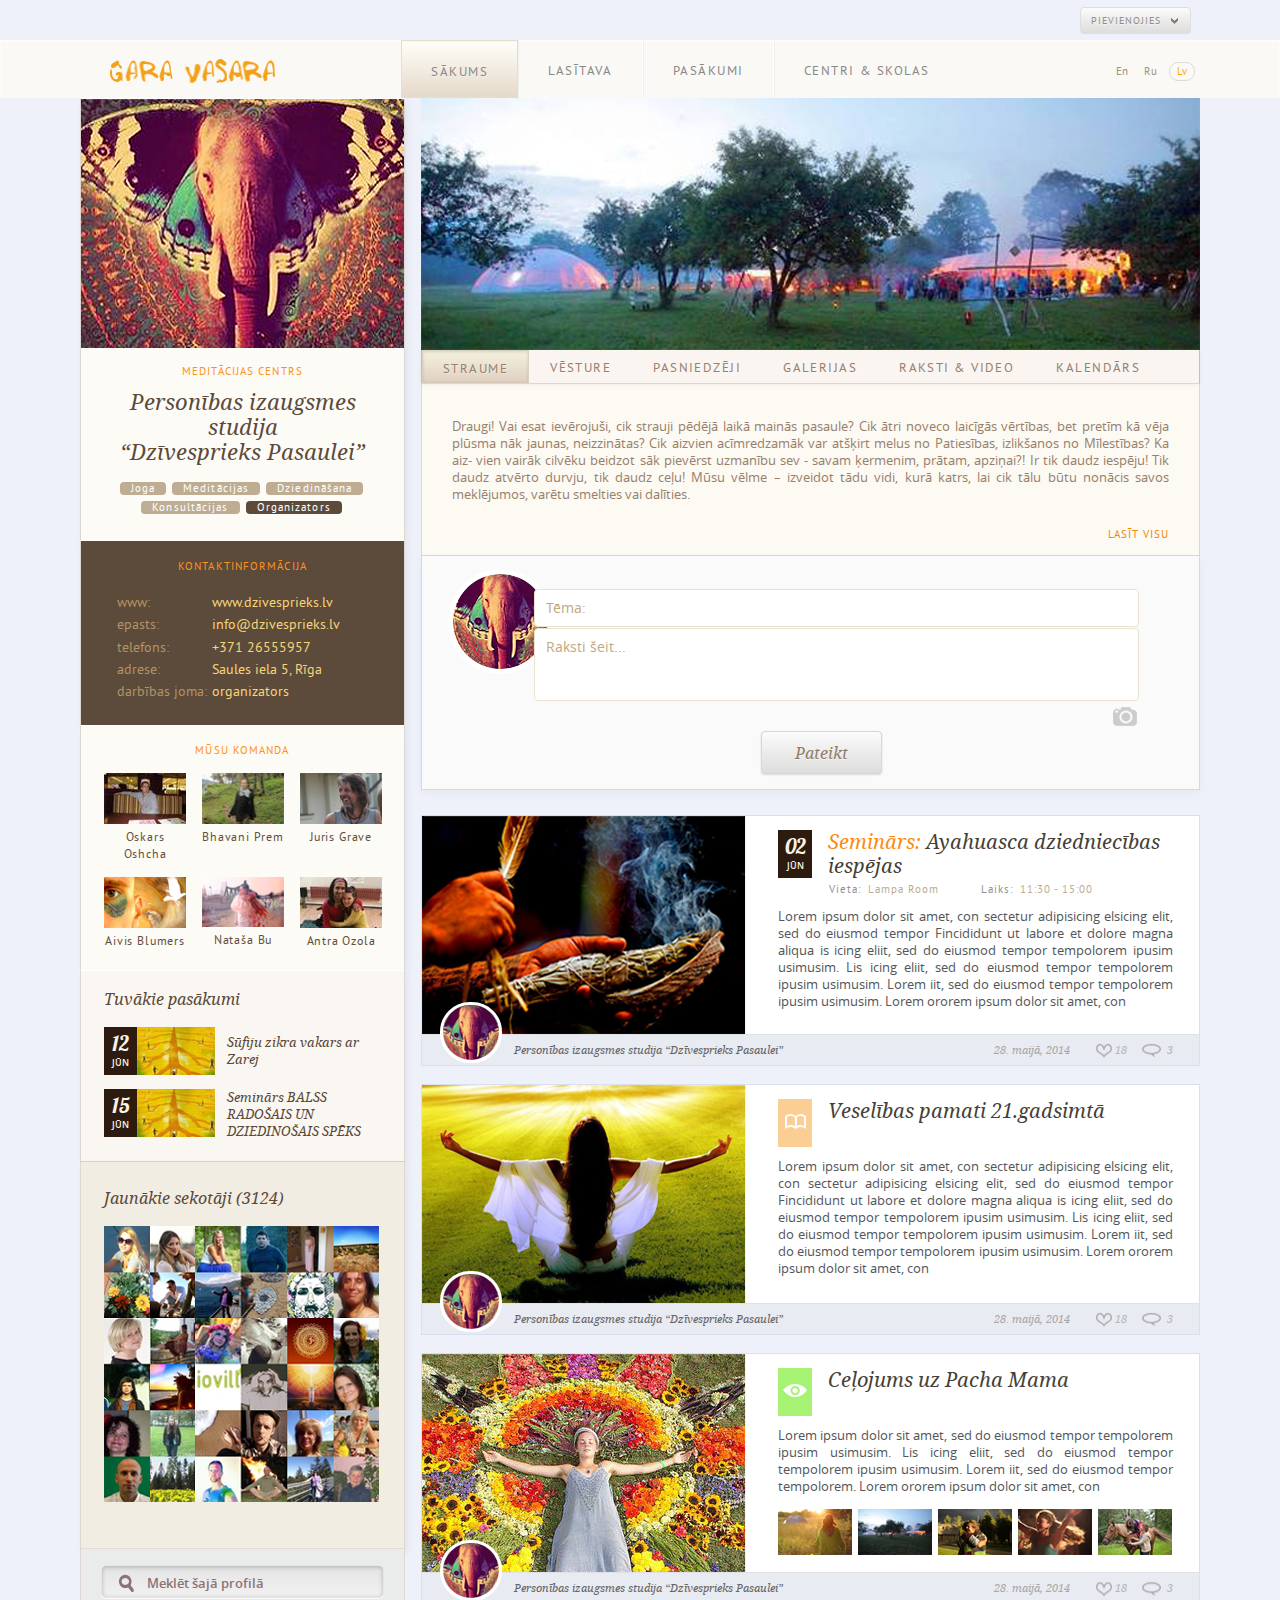
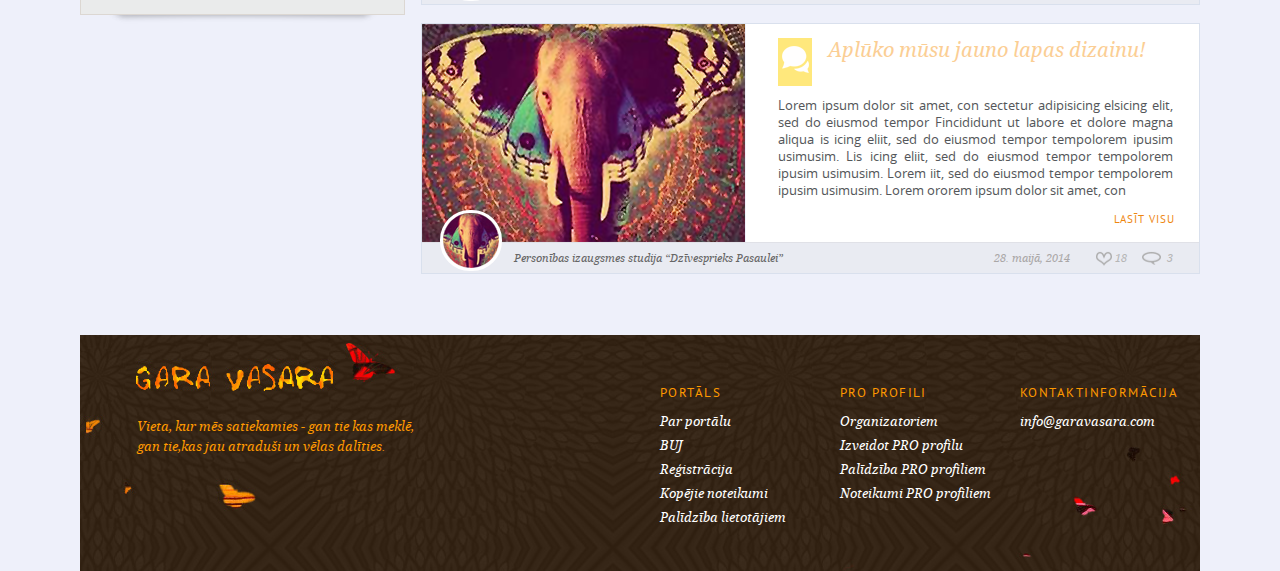
==== commit 31852e69: "Edit event skats pievienots - tuvu gatavībai; Visiem skatiem nomainīta jQuery versija uz 3.0.0" ====
--- a/blog.html
+++ b/blog.html
@@ -94,7 +94,7 @@
             </div>
         </div>
     </header>
-    
+
     <div class="wrapper">
         <div class="blog">
             <div class="blog-profile  blogside">
@@ -109,7 +109,7 @@
                     <li class="ac">Organizators</li>
                 </ul>
             </div>
-        
+
             <div class="blogmain">
                 <div class="blog-featimg"><img src="assets/images/img-blog-featimg.png" alt="" /></div>
                 <nav class="nav-blog">
@@ -120,7 +120,7 @@
                     <a class="navblog-item" href="javascript:;" title="">Raksti & Video</a>
                     <a class="navblog-item" href="javascript:;" title="">Kalendārs</a>
                 </nav>
-                
+
                 <div class="mission-short section-exp collapsed">
                     <div class="inner" data-collapsedheight="85">
                         <p>Draugi! Vai esat ievērojuši, cik strauji pēdējā laikā mainās pasaule? Cik ātri noveco laicīgās vērtības, bet pretīm kā vēja plūsma nāk jaunas, neizzinātas? Cik aizvien acīmredzamāk var atšķirt melus no Patiesības, izlikšanos no Mīlestības? Ka aiz- vien vairāk cilvēku beidzot sāk pievērst uzmanību sev - savam ķermenim, prātam, apziņai?! Ir tik daudz iespēju! Tik daudz atvērto durvju, tik daudz ceļu! Mūsu vēlme – izveidot tādu vidi, kurā katrs, lai cik tālu būtu nonācis savos meklējumos, varētu smelties vai dalīties.</p>
@@ -128,7 +128,7 @@
                     </div>
                     <a class="read-more" href="javascript:;" data-default="Lasīt visu" data-alt="Savērst" title="">Lasīt visu</a>
                 </div>
-                
+
                 <div class="quick-post-form">
                     <img class="author-img" src="assets/images/img-blog-profilemed.png" alt="">
                     <form name="quick-post" method="post" action="javascript:;" enctype="multipart/form-data">
@@ -155,7 +155,7 @@
                     <div class="label">adrese:</div><div class="data">Saules iela 5, Rīga</div>
                     <div class="label">darbības joma:</div><div class="data">organizators</div>
                 </div>
-                
+
                 <div class="profile-team  blogside">
                     <h2>Mūsu komanda</h2>
                     <div>
@@ -187,7 +187,7 @@
                         </div>
                     </div>
                 </div>
-                
+
                 <div class="profile-events  blogside">
                     <h2>Tuvākie pasākumi</h2>
                     <div class="event">
@@ -250,9 +250,9 @@
                     </div>
                 </div>
             </div>
-            
-
-            
+
+
+
             <div class="blog-articles-list  blogmain">
                 <div class="blog-article">
                     <a class="image" href="javascript:;" title="">
@@ -269,7 +269,7 @@
                             <div class="edet"><span class="label">Laiks:</span>11:30 - 15:00</div>
                         </div>
                         <p class="intro">
-                            Lorem ipsum dolor sit amet, con sectetur adipisicing elsicing elit, sed do eiusmod tempor Fincididunt ut labore et dolore magna aliqua is icing eliit, sed do eiusmod tempor tempolorem ipusim usimusim. Lis icing eliit, sed do eiusmod tempor tempolorem ipusim usimusim. Lorem iit, sed do eiusmod tempor tempolorem ipusim usimusim. Lorem ororem ipsum dolor sit amet, con 
+                            Lorem ipsum dolor sit amet, con sectetur adipisicing elsicing elit, sed do eiusmod tempor Fincididunt ut labore et dolore magna aliqua is icing eliit, sed do eiusmod tempor tempolorem ipusim usimusim. Lis icing eliit, sed do eiusmod tempor tempolorem ipusim usimusim. Lorem iit, sed do eiusmod tempor tempolorem ipusim usimusim. Lorem ororem ipsum dolor sit amet, con
                         </p>
                     </div>
                     <div class="misc">
@@ -288,7 +288,7 @@
                         <div class="ico  book"></div>
                         <h3><a class="title" href="javascript:;" title="">Veselības pamati 21.gadsimtā</a></h3>
                         <p class="intro">
-                            Lorem ipsum dolor sit amet, con sectetur adipisicing elsicing elit, con sectetur adipisicing elsicing elit, sed do eiusmod tempor Fincididunt ut labore et dolore magna aliqua is icing eliit, sed do eiusmod tempor tempolorem ipusim usimusim. Lis icing eliit, sed do eiusmod tempor tempolorem ipusim usimusim. Lorem iit, sed do eiusmod tempor tempolorem ipusim usimusim. Lorem ororem ipsum dolor sit amet, con 
+                            Lorem ipsum dolor sit amet, con sectetur adipisicing elsicing elit, con sectetur adipisicing elsicing elit, sed do eiusmod tempor Fincididunt ut labore et dolore magna aliqua is icing eliit, sed do eiusmod tempor tempolorem ipusim usimusim. Lis icing eliit, sed do eiusmod tempor tempolorem ipusim usimusim. Lorem iit, sed do eiusmod tempor tempolorem ipusim usimusim. Lorem ororem ipsum dolor sit amet, con
                         </p>
                     </div>
                     <div class="misc">
@@ -307,7 +307,7 @@
                         <div class="ico  eye"></div>
                         <h3><a class="title" href="javascript:;" title="">Ceļojums uz Pacha Mama</a></h3>
                         <p class="intro">
-                            Lorem ipsum dolor sit amet, sed do eiusmod tempor tempolorem ipusim usimusim. Lis icing eliit, sed do eiusmod tempor tempolorem ipusim usimusim. Lorem iit, sed do eiusmod tempor tempolorem. Lorem ororem ipsum dolor sit amet, con 
+                            Lorem ipsum dolor sit amet, sed do eiusmod tempor tempolorem ipusim usimusim. Lis icing eliit, sed do eiusmod tempor tempolorem ipusim usimusim. Lorem iit, sed do eiusmod tempor tempolorem. Lorem ororem ipsum dolor sit amet, con
                         </p>
                         <div class="gallery-preview">
                             <a class="gpitem" href="javascript:;" title=""><img src="assets/images/img-blog-galthumb1.png" alt="" /></a>
@@ -333,7 +333,7 @@
                         <div class="ico  chatter"></div>
                         <h3><a class="title  caramel" href="javascript:;" title="">Aplūko mūsu jauno lapas dizainu!</a></h3>
                         <p class="intro">
-                            Lorem ipsum dolor sit amet, con sectetur adipisicing elsicing elit, sed do eiusmod tempor Fincididunt ut labore et dolore magna aliqua is icing eliit, sed do eiusmod tempor tempolorem ipusim usimusim. Lis icing eliit, sed do eiusmod tempor tempolorem ipusim usimusim. Lorem iit, sed do eiusmod tempor tempolorem ipusim usimusim. Lorem ororem ipsum dolor sit amet, con 
+                            Lorem ipsum dolor sit amet, con sectetur adipisicing elsicing elit, sed do eiusmod tempor Fincididunt ut labore et dolore magna aliqua is icing eliit, sed do eiusmod tempor tempolorem ipusim usimusim. Lis icing eliit, sed do eiusmod tempor tempolorem ipusim usimusim. Lorem iit, sed do eiusmod tempor tempolorem ipusim usimusim. Lorem ororem ipsum dolor sit amet, con
                         </p>
                         <a class="read-more" href="javascript:;" title="">Lasīt visu</a>
                     </div>
@@ -347,10 +347,10 @@
             </div>
 
 
-            
-            
+
+
         </div>
-        
+
         <footer>
             <div class="slogan">Vieta, kur mēs satiekamies - gan tie kas meklē,<br /> gan tie,kas jau atraduši un vēlas dalīties.</div>
             <div class="footer-links">
@@ -374,8 +374,8 @@
             </div>
         </footer>
     </div>
-    
-    <script>window.jQuery || document.write('<script src="assets/js/jquery-1.11.0.min.js"><\/script>')</script>
+
+    <script type="text/javascript" src="https://code.jquery.com/jquery-3.0.0.min.js"></script>
 
     <script src="assets/js/scripts.js"></script>
 </body>
--- a/assets/css/styles.css
+++ b/assets/css/styles.css
@@ -1,1696 +1,1714 @@
-/* ==========================================================================
-   Initialization
-   ========================================================================== */
-
-html,
-button,
-input,
-select,
-textarea {
-    color: #222;
-    outline: none;
-}
-
-html {
-    font-size: 16px;
-    line-height: 1.4;
-    background-color: #eef0fa;
-}
-
-::-moz-selection {
-    background: #b3d4fc;
-    text-shadow: none;
-}
-
-::selection {
-    background: #b3d4fc;
-    text-shadow: none;
-}
-
-hr {
-    display: block;
-    height: 1px;
-    border: 0;
-    border-top: 1px solid #ccc;
-    margin: 1em 0;
-    padding: 0;
-}
-
-audio,
-canvas,
-img,
-video {
-    vertical-align: middle;
-    max-width: 100%;
-}
-
-fieldset {
-    border: 0;
-    margin: 0;
-    padding: 0;
-}
-
-textarea {
-    resize: vertical;
-}
-
-h1, h2, h3, h4, h5, h6{
-    font-weight: normal;
-    margin: 0;
-}
-
-a{
-    text-decoration: none;
-}
-
-.browsehappy {
-    margin: 0.2em 0;
-    background: #ccc;
-    color: #000;
-    padding: 0.2em 0;
-}
-
-
-
-
-
-
-/* ==========================================================================
-   Fonts
-   ========================================================================== */
-
-
-@font-face {
-    font-family: 'opensans';
-    src: url('fonts/open_sans_regular.eot');
-    src: url('fonts/open_sans_regular.eot?#iefix') format('embedded-opentype'),
-         url('fonts/open_sans_regular.woff') format('woff'),
-         url('fonts/open_sans_regular.ttf') format('truetype'),
-         url('fonts/open_sans_regular.svg#open_sansregular') format('svg');
-    font-weight: normal;
-    font-style: normal;
-}
-@font-face {
-    font-family: 'marckscript';
-    src: url('fonts/marck_script_regular-webfont.eot');
-    src: url('fonts/marck_script_regular-webfont.eot?#iefix') format('embedded-opentype'),
-         url('fonts/marck_script_regular-webfont.woff') format('woff'),
-         url('fonts/marck_script_regular-webfont.ttf') format('truetype'),
-         url('fonts/marck_script_regular-webfont.svg#marck_scriptregular') format('svg');
-    font-weight: normal;
-    font-style: normal;
-}
-@font-face {
-    font-family: 'lobster14';
-    src: url('fonts/lobster_1.4-webfont.eot');
-    src: url('fonts/lobster_1.4-webfont.eot?#iefix') format('embedded-opentype'),
-         url('fonts/lobster_1.4-webfont.woff') format('woff'),
-         url('fonts/lobster_1.4-webfont.ttf') format('truetype'),
-         url('fonts/lobster_1.4-webfont.svg#lobster_1.4regular') format('svg');
-    font-weight: normal;
-    font-style: normal;
-}
-@font-face {
-    font-family: 'opensans-sb';
-    src: url('fonts/open_sans_600.eot');
-    src: url('fonts/open_sans_600.eot?#iefix') format('embedded-opentype'),
-         url('fonts/open_sans_600.woff') format('woff'),
-         url('fonts/open_sans_600.ttf') format('truetype'),
-         url('fonts/open_sans_600.svg#open_sanssemibold') format('svg');
-    font-weight: normal;
-    font-style: normal;
-}
-@font-face {
-    font-family: 'opensans-b';
-    src: url('fonts/OpenSans-Bold-webfont.eot');
-    src: url('fonts/OpenSans-Bold-webfont.eot?#iefix') format('embedded-opentype'),
-         url('fonts/OpenSans-Bold-webfont.woff2') format('woff2'),
-         url('fonts/OpenSans-Bold-webfont.woff') format('woff'),
-         url('fonts/OpenSans-Bold-webfont.ttf') format('truetype'),
-         url('fonts/OpenSans-Bold-webfont.svg#open_sansbold') format('svg');
-    font-weight: normal;
-    font-style: normal;
-}
-@font-face {
-    font-family: 'notoitalic';
-    src: url('fonts/noto_serif_italic.eot');
-    src: url('fonts/noto_serif_italic.eot?#iefix') format('embedded-opentype'),
-         url('fonts/noto_serif_italic.woff') format('woff'),
-         url('fonts/noto_serif_italic.ttf') format('truetype'),
-         url('fonts/noto_serif_italic.svg#noto_serifitalic') format('svg');
-    font-weight: normal;
-    font-style: normal;
-}
-@font-face {
-    font-family: 'ptsans';
-    src: url('fonts/pts55f_regular.eot');
-    src: url('fonts/pts55f_regular.eot?#iefix') format('embedded-opentype'),
-         url('fonts/pts55f_regular.woff') format('woff'),
-         url('fonts/pts55f_regular.ttf') format('truetype'),
-         url('fonts/pts55f_regular.svg#pt_sansregular') format('svg');
-    font-weight: normal;
-    font-style: normal;
-}
-
-
-
-
-
-
-
-
-/* ==========================================================================
-   Main Layout - common rules
-   ========================================================================== */
-
+/* --------------------------------------------------------------------------
+   Fonts
+   -------------------------------------------------------------------------- */
+
+
+@font-face {
+    font-family: 'opensans';
+    src: url('fonts/open_sans_regular.eot');
+    src: url('fonts/open_sans_regular.eot?#iefix') format('embedded-opentype'),
+         url('fonts/open_sans_regular.woff') format('woff'),
+         url('fonts/open_sans_regular.ttf') format('truetype'),
+         url('fonts/open_sans_regular.svg#open_sansregular') format('svg');
+    font-weight: normal;
+    font-style: normal;
+}
+@font-face {
+    font-family: 'marckscript';
+    src: url('fonts/marck_script_regular-webfont.eot');
+    src: url('fonts/marck_script_regular-webfont.eot?#iefix') format('embedded-opentype'),
+         url('fonts/marck_script_regular-webfont.woff') format('woff'),
+         url('fonts/marck_script_regular-webfont.ttf') format('truetype'),
+         url('fonts/marck_script_regular-webfont.svg#marck_scriptregular') format('svg');
+    font-weight: normal;
+    font-style: normal;
+}
+@font-face {
+    font-family: 'lobster14';
+    src: url('fonts/lobster_1.4-webfont.eot');
+    src: url('fonts/lobster_1.4-webfont.eot?#iefix') format('embedded-opentype'),
+         url('fonts/lobster_1.4-webfont.woff') format('woff'),
+         url('fonts/lobster_1.4-webfont.ttf') format('truetype'),
+         url('fonts/lobster_1.4-webfont.svg#lobster_1.4regular') format('svg');
+    font-weight: normal;
+    font-style: normal;
+}
+@font-face {
+    font-family: 'opensans-sb';
+    src: url('fonts/open_sans_600.eot');
+    src: url('fonts/open_sans_600.eot?#iefix') format('embedded-opentype'),
+         url('fonts/open_sans_600.woff') format('woff'),
+         url('fonts/open_sans_600.ttf') format('truetype'),
+         url('fonts/open_sans_600.svg#open_sanssemibold') format('svg');
+    font-weight: normal;
+    font-style: normal;
+}
+@font-face {
+    font-family: 'opensans-b';
+    src: url('fonts/OpenSans-Bold-webfont.eot');
+    src: url('fonts/OpenSans-Bold-webfont.eot?#iefix') format('embedded-opentype'),
+         url('fonts/OpenSans-Bold-webfont.woff2') format('woff2'),
+         url('fonts/OpenSans-Bold-webfont.woff') format('woff'),
+         url('fonts/OpenSans-Bold-webfont.ttf') format('truetype'),
+         url('fonts/OpenSans-Bold-webfont.svg#open_sansbold') format('svg');
+    font-weight: normal;
+    font-style: normal;
+}
+@font-face {
+    font-family: 'notoitalic';
+    src: url('fonts/noto_serif_italic.eot');
+    src: url('fonts/noto_serif_italic.eot?#iefix') format('embedded-opentype'),
+         url('fonts/noto_serif_italic.woff') format('woff'),
+         url('fonts/noto_serif_italic.ttf') format('truetype'),
+         url('fonts/noto_serif_italic.svg#noto_serifitalic') format('svg');
+    font-weight: normal;
+    font-style: normal;
+}
+@font-face {
+    font-family: 'ptsans';
+    src: url('fonts/pts55f_regular.eot');
+    src: url('fonts/pts55f_regular.eot?#iefix') format('embedded-opentype'),
+         url('fonts/pts55f_regular.woff') format('woff'),
+         url('fonts/pts55f_regular.ttf') format('truetype'),
+         url('fonts/pts55f_regular.svg#pt_sansregular') format('svg');
+    font-weight: normal;
+    font-style: normal;
+}
+
+
+
+
+
+
+/* --------------------------------------------------------------------------
+   Initialization
+   -------------------------------------------------------------------------- */
+
+html,
+button,
+input,
+select,
+textarea {
+    color: #222;
+    outline: none;
+}
+
+html {
+    font-size: 16px;
+    line-height: 1.4;
+    background-color: #eef0fa;
+    font-family: "opensans";
+}
+
+::-moz-selection {
+    background: #b3d4fc;
+    text-shadow: none;
+}
+
+::selection {
+    background: #b3d4fc;
+    text-shadow: none;
+}
+
+hr {
+    display: block;
+    height: 1px;
+    border: 0;
+    border-top: 1px solid #ccc;
+    margin: 1em 0;
+    padding: 0;
+}
+
+audio,
+canvas,
+img,
+video {
+    vertical-align: middle;
+    max-width: 100%;
+}
+
+fieldset {
+    border: 0;
+    margin: 0;
+    padding: 0;
+}
+
+textarea {
+    resize: vertical;
+}
+
+h1, h2, h3, h4, h5, h6{
+    font-weight: normal;
+    margin: 0;
+}
+
+a{
+    text-decoration: none;
+}
+
+.browsehappy {
+    margin: 0.2em 0;
+    background: #ccc;
+    color: #000;
+    padding: 0.2em 0;
+}
+
+
+
+
+
+
+
+
+/* --------------------------------------------------------------------------
+   Main Layout - common rules
+   -------------------------------------------------------------------------- */
+
 p,li{
     font: 15px/19px opensans;
     text-align: justify;
     color: #604f3f;
-}
-.wrapper{
-    width: 1120px;
-    margin: 0 auto;
-    position: relative;
-}
-.button-large, .button-down.default, .link-register, .link-logout{
-    background-image: -moz-linear-gradient( 90deg, rgb(221,221,220) 0%, rgb(236,236,236) 52%, rgb(251,251,251) 99%);
-    background-image: -webkit-linear-gradient( 90deg, rgb(221,221,220) 0%, rgb(236,236,236) 52%, rgb(251,251,251) 99%);
-    background-image: -ms-linear-gradient( 90deg, rgb(221,221,220) 0%, rgb(236,236,236) 52%, rgb(251,251,251) 99%);
-    text-shadow: 0px 1px 0px rgba(248, 248, 248, 0.792);
-    box-sizing: border-box;
-}
-.button-down.default:hover, .button-down.default:active, .login-buttons input[type="submit"], .link-logout:hover{
-    background-image: -moz-linear-gradient( 90deg, rgb(213,79,10) 0%, rgb(234,108,16) 51%, rgb(255,137,22) 99%);
-    background-image: -webkit-linear-gradient( 90deg, rgb(213,79,10) 0%, rgb(234,108,16) 51%, rgb(255,137,22) 99%);
-    background-image: -ms-linear-gradient( 90deg, rgb(213,79,10) 0%, rgb(234,108,16) 51%, rgb(255,137,22) 99%);
-    box-shadow: inset 0px -1px 2px 0px rgba(204, 53, 1, 0.392);
-    border: 1px solid transparent;
-    border-top: 1px solid #f6a147;
-    color: #fff;
-    text-shadow: 0px 1px 0px rgba(40, 30, 25, 0.392);
-}
-.button-large{
-    font-family: "notoitalic";
-    font-size: 16px;
-    color: #907d6a;
-    display: inline-block;
-    border: 1px solid #e1d3ce;
-    border-radius: 4px;
-    box-shadow: 0px 1px 2px 0px rgba(118, 106, 87, 0.231);
-    padding: 10px 33px 10px;
-    /*transition: all .5s;*/
-}
-.button-large:hover{
-  border-color: #c9b09e;
-  background-image: -moz-linear-gradient( 90deg, rgb(236,215,180) 1%, rgb(245,240,225) 100%);
-  background-image: -webkit-linear-gradient( 90deg, rgb(236,215,180) 1%, rgb(245,240,225) 100%);
-  background-image: -ms-linear-gradient( 90deg, rgb(236,215,180) 1%, rgb(245,240,225) 100%);
-}
-.button-two{
-    color: #837268;
-    border: 1px solid #c9b09e;
-    border-radius: 4px;
-    background:#fdca71;
-    background-image: -moz-linear-gradient( 90deg, rgb(255,163,3) 0%, rgb(252, 245, 227) 100%);
-    background-image: -webkit-linear-gradient( 90deg, rgb(255,163,3) 0%, rgb(252, 245, 227) 100%);
-    background-image: -ms-linear-gradient( 90deg, rgb(255,163,3) 0%, rgb(252, 245, 227) 100%);
-    box-shadow: 0.5px 0.866px 1px 0px rgba(0, 0, 0, 0.208);
-    padding:0 20px;
-    font: 16px/42px "notoitalic";
-    transition:background-image .5s;
-    display: inline-block;
-}
-.button-two:hover{
-    background-image: -moz-linear-gradient( 90deg, rgb(252, 245, 227) 0%, rgb(255,163,3) 100%);
-    background-image: -webkit-linear-gradient( 90deg, rgb(252, 245, 227) 0%, rgb(255,163,3) 100%);
-    background-image: -ms-linear-gradient( 90deg, rgb(252, 245, 227) 0%, rgb(255,163,3) 100%);
-}
-.read-more{
-    color: #ee8610;
-    font: 11px/1.4 'ptsans';
-    text-transform: uppercase;
-    letter-spacing: .09em;
-    padding: 7px;
-    display: inline-block;
-    position: absolute;
-}
-input[type="text"], textarea{
-    border: 1px solid #eae4ce;
-    color: #bfa882;
-    font: 14px/1.4 'opensans';
-    padding: 8px 11px;
-    /* position: relative; */
+}
+.wrapper{
+    width: 1120px;
+    margin: 0 auto;
+    position: relative;
+}
+.button-large, .button-down.default, .link-register, .link-logout{
+    background-image: -moz-linear-gradient( 90deg, rgb(221,221,220) 0%, rgb(236,236,236) 52%, rgb(251,251,251) 99%);
+    background-image: -webkit-linear-gradient( 90deg, rgb(221,221,220) 0%, rgb(236,236,236) 52%, rgb(251,251,251) 99%);
+    background-image: -ms-linear-gradient( 90deg, rgb(221,221,220) 0%, rgb(236,236,236) 52%, rgb(251,251,251) 99%);
+    text-shadow: 0px 1px 0px rgba(248, 248, 248, 0.792);
+    box-sizing: border-box;
+}
+.button-down.default:hover, .button-down.default:active, .login-buttons input[type="submit"], .link-logout:hover{
+    background-image: -moz-linear-gradient( 90deg, rgb(213,79,10) 0%, rgb(234,108,16) 51%, rgb(255,137,22) 99%);
+    background-image: -webkit-linear-gradient( 90deg, rgb(213,79,10) 0%, rgb(234,108,16) 51%, rgb(255,137,22) 99%);
+    background-image: -ms-linear-gradient( 90deg, rgb(213,79,10) 0%, rgb(234,108,16) 51%, rgb(255,137,22) 99%);
+    box-shadow: inset 0px -1px 2px 0px rgba(204, 53, 1, 0.392);
+    border: 1px solid transparent;
+    border-top: 1px solid #f6a147;
+    color: #fff;
+    text-shadow: 0px 1px 0px rgba(40, 30, 25, 0.392);
+}
+.button-large{
+    font-family: "notoitalic";
+    font-size: 16px;
+    color: #907d6a;
+    display: inline-block;
+    border: 1px solid #e1d3ce;
+    border-radius: 4px;
+    box-shadow: 0px 1px 2px 0px rgba(118, 106, 87, 0.231);
+    padding: 10px 33px 10px;
+    /*transition: all .5s;*/
+}
+.button-large:hover{
+  border-color: #c9b09e;
+  background-image: -moz-linear-gradient( 90deg, rgb(236,215,180) 1%, rgb(245,240,225) 100%);
+  background-image: -webkit-linear-gradient( 90deg, rgb(236,215,180) 1%, rgb(245,240,225) 100%);
+  background-image: -ms-linear-gradient( 90deg, rgb(236,215,180) 1%, rgb(245,240,225) 100%);
+}
+.button-two{
+    color: #837268;
+    border: 1px solid #c9b09e;
+    border-radius: 4px;
+    background:#fdca71;
+    background-image: -moz-linear-gradient( 90deg, rgb(255,163,3) 0%, rgb(252, 245, 227) 100%);
+    background-image: -webkit-linear-gradient( 90deg, rgb(255,163,3) 0%, rgb(252, 245, 227) 100%);
+    background-image: -ms-linear-gradient( 90deg, rgb(255,163,3) 0%, rgb(252, 245, 227) 100%);
+    box-shadow: 0.5px 0.866px 1px 0px rgba(0, 0, 0, 0.208);
+    padding:0 20px;
+    font: 16px/42px "notoitalic";
+    transition:background-image .5s;
+    display: inline-block;
+}
+.button-two:hover{
+    background-image: -moz-linear-gradient( 90deg, rgb(252, 245, 227) 0%, rgb(255,163,3) 100%);
+    background-image: -webkit-linear-gradient( 90deg, rgb(252, 245, 227) 0%, rgb(255,163,3) 100%);
+    background-image: -ms-linear-gradient( 90deg, rgb(252, 245, 227) 0%, rgb(255,163,3) 100%);
+}
+.read-more{
+    color: #ee8610;
+    font: 11px/1.4 'ptsans';
+    text-transform: uppercase;
+    letter-spacing: .09em;
+    padding: 7px;
+    display: inline-block;
+    position: absolute;
+}
+input[type="text"], textarea{
+    border: 1px solid #eae4ce;
+    color: #bfa882;
+    font: 14px/1.4 'opensans';
+    padding: 8px 11px;
+    /* position: relative; */
+    width: 100%;
+    box-sizing: border-box;
+    border-radius: 10px;
+}
+textarea{
+    resize: none;
+    height: 128px;
+}
+form ::-webkit-input-placeholder {
+    color: #bfa882;
+    font: 14px/1.4 'opensans';
+}
+form :-moz-placeholder {
+    color: #bfa882;
+    font: 14px/1.4 'opensans';
+}
+form ::-moz-placeholder {
+    color: #bfa882;
+    font: 14px/1.4 'opensans';
+}
+form :-ms-input-placeholder {
+    color: #bfa882;
+    font: 14px/1.4 'opensans';
+}
+.search{
+    background-color: #eaebeb;
+    padding: 16px 14px;
+    position: relative;
+}
+    .search .ico{
+        background: url("img/gv-sprite.png") -5px -356px no-repeat;
+        width: 15px;
+        height: 18px;
+        position: absolute;
+        top: 25px;
+        left: 31px;
+    }
+    .search ::-webkit-input-placeholder {
+        color: #8d7375;
+        font-family: "opensans-sb";
+        font-size: 13px;
+    }
+    .search :-moz-placeholder {
+        color: #8d7375;
+        font-family: "opensans-sb";
+        font-size: 13px;
+    }
+    .search ::-moz-placeholder {
+        color: #8d7375;
+        font-family: "opensans-sb";
+        font-size: 13px;
+    }
+    .search :-ms-input-placeholder {
+        color: #8d7375;
+        font-family: "opensans-sb";
+        font-size: 13px;
+    }
+    .search input[type="text"]{
+        border-radius: 5px;
+        background-image: -moz-linear-gradient( 90deg, rgb(241,241,241) 1%, rgb(235,235,235) 48%, rgb(229,228,228) 100%);
+        background-image: -webkit-linear-gradient( 90deg, rgb(241,241,241) 1%, rgb(235,235,235) 48%, rgb(229,228,228) 100%);
+        background-image: -ms-linear-gradient( 90deg, rgb(241,241,241) 1%, rgb(235,235,235) 48%, rgb(229,228,228) 100%);
+        box-shadow: 0px 1px 0px 0px rgba(255, 255, 255, 0.692), inset 0px 1px 4px 0px rgba(136, 136, 136, 0.59);
+        border: 1px solid #e6e6e6;
+        /* border: 1px solid rgba(0,0,0,.05); */
+        box-sizing: border-box;
+        padding: 8px 6px 5px 45px;
+        width: 100%;
+        color: #8d7375;
+        font-family: "opensans-sb";
+        font-size: 13px;
+    }
+    .search input[type="submit"]{
+        display: none;
+    }
+    .member-login ::-webkit-input-placeholder {
+        font-family: "opensans";
+        font-size: 11px;
+    }
+    .member-login :-moz-placeholder {
+        font-family: "opensans";
+        font-size: 11px;
+    }
+    .member-login ::-moz-placeholder {
+        font-family: "opensans";
+        font-size: 11px;
+    }
+    .member-login :-ms-input-placeholder {
+        font-family: "opensans";
+        font-size: 11px;
+    }
+.image-upload{
+    cursor: pointer;
+}
+    .image-upload .button{
+        position: absolute;
+        right: 0;
+        top: 6px;
+        background: url("img/gv-sprite.png") -216px -128px no-repeat;
+        color: #fff;
+        width: 26px;
+        height: 20px;
+        display: block;
+        z-index: 0;
+        cursor: pointer;
+
+}
+    .image-upload .selected-file{
+        display: block;
+        position: absolute;
+        top: 8px;
+        right: 35px;
+        cursor: pointer;
+
+        font: 12px/1.4 'opensans-sb';
+        color: #B6B6B6;
+        text-align: right;
+}
+    .image-upload input[type="file"]{
+        -ms-filter: "progid:DXImageTransform.Microsoft.Alpha(Opacity=0)";
+        filter: alpha(opacity=0);
+        -moz-opacity: 0;
+        -khtml-opacity: 0;
+        opacity: 0;
+        width: 100%;
+        min-height: 32px;
+        cursor: pointer !important;
+    }
+
+
+
+/* HEADER */
+
+
+header{}
+    .user-area{
+        height: 40px;
+    }
+    /* Member Dropdown Menus */
+    .m-online, .m-offline{
+        float: right;
+    }
+        .button-down{
+            float: right;
+            display: block;
+            box-sizing: border-box;
+            height: 27px;
+            min-width: 7px;
+            border-radius: 4px;
+            font-family: 'ptsans';
+            text-transform: uppercase;
+            margin: 7px 9px 0 0;
+        }
+        .button-down.default{
+            color: #938c86;
+            border: 1px solid #dedee1;
+        }
+        .button-down.dd{
+            background-image: -moz-linear-gradient( 90deg, rgb(85,66,51) 0%, rgb(99,81,66) 51%, rgb(112,96,81) 99%);
+            background-image: -webkit-linear-gradient( 90deg, rgb(85,66,51) 0%, rgb(99,81,66) 51%, rgb(112,96,81) 99%);
+            background-image: -ms-linear-gradient( 90deg, rgb(85,66,51) 0%, rgb(99,81,66) 51%, rgb(112,96,81) 99%);
+            box-shadow: inset 0px -1px 2px 0px rgba(78, 48, 37, 0.392);
+            color: #fdfdfd;
+            border-color: transparent;
+            border-top: 1px solid #927c67;
+            border-bottom: 1px solid #433327;
+            text-shadow: 0px 1px 0px rgba(40, 30, 25, 0.492);
+        }
+        .button-down.default:hover, .button-down.default:active{
+
+        }
+            .button-down .arrow{
+                width: 15px;
+                height: 13px;
+                vertical-align: top;
+                display: inline-block;
+                margin: 6px 8px 0;
+            }
+            .button-down.default .arrow{
+                background: url("img/arrow-brown.png") no-repeat;
+                background: url("img/gv-sprite.png") -90px -314px no-repeat;
+            }
+            .button-down.default:hover .arrow, .button-down.default:active .arrow{
+                background: url("img/arrow-whiteorange.png") no-repeat;
+                background: url("img/gv-sprite.png") -50px -314px no-repeat;
+            }
+            .dd-head .arrow{
+                background: url("img/arrow-whitebrown.png") no-repeat;
+                background: url("img/gv-sprite.png") -12px -314px no-repeat;
+            }
+        .user-area .drop-down{
+            position: absolute;
+            top: 0;
+            right: -2px;
+            z-index: 1;
+            width: 233px;
+            display: none;
+        }
+            .drop-down .dd-head{
+                height: 41px;
+                background-color: #756556;
+            }
+                .dd-title{
+                    text-transform: uppercase;
+                    font: 10px/1.4 'opensans-sb';
+                    letter-spacing: .1em;
+                    color: #f9f6ee;
+                    float: left;
+                    padding: 15px 0 0 18px;
+                }
+                .dd-head .button-down{
+                    margin-right: 11px;
+                }
+            .drop-down .dd-content{
+                width:230px;
+                margin: 0 2px 0 1px;
+                text-align: center;
+                box-sizing: border-box;
+                border-radius: 0 0 6px 6px;
+                background-color: #f2ede2;
+                background-image: -moz-linear-gradient( 90deg, rgb(237,229,216) 0%, rgb(255,254,249) 100%);
+                background-image: -webkit-linear-gradient( 90deg, rgb(237,229,216) 0%, rgb(255,254,249) 100%);
+                background-image: -ms-linear-gradient( 90deg, rgb(237,229,216) 0%, rgb(255,254,249) 100%);
+                box-shadow: 2.5px 4.33px 7px 0px rgba(94, 94, 94, 0.278);
+            }
+        .login-fb{
+            background: url("img/gv-sprite.png") -3px -52px no-repeat;
+            font: 9px/2.4 'opensans';
+            color: #a69495;
+            letter-spacing: .07em;
+            display: inline-block;
+            padding-left: 28px;
+        }
+
+
+    /* Member Online */
+    .m-online{}
+        .current-profile-image{
+            float: right;
+            margin: 4px 16px 0 0;
+            border: 1px solid #fff;
+            box-sizing: border-box;
+            -webkit-border-radius: 16px;
+            -moz-border-radius: 16px;
+            border-radius: 20px;
+            display: block;
+        }
+        .current-profile-title{
+            float: right;
+            color: #938c86;
+            text-decoration: none;
+            font-family: 'ptsans';
+            text-transform: uppercase;
+            font-size: 10px;
+            letter-spacing: .1em;
+            margin: 17px 13px 0 0;
+            text-shadow: 0px 1px 0px rgba(255, 255, 255, 0.592);
+        }
+        .namaste{
+            float: right;
+            display: block;
+            margin: 13px 9px 0 0;
+        }
+        .new-messages{
+            float: right;
+            background: url("img/gv-sprite.png") -7px -258px no-repeat;
+            text-decoration: none;
+            color: #fff;
+            min-width: 20px;
+            min-height: 14px;
+            display: block;
+            margin: 4px 27px 0 0;
+            font-size: 16px;
+            min-height: 22px;
+        }
+            .new-messages .num-messages{
+                font-family: "notoitalic";
+                background-color: #ffa303;
+                font-size: 10px;
+                line-height: 1.2;
+                padding: 1px 5px 1px 4px;
+                border-radius: 8px;
+                display: inline-block;
+                position: relative;
+                top: -4px;
+                right: -13px;
+            }
+        .dd-current-profile{
+            background-color: #fcfaf3;
+            position: relative;
+        }
+            .dd-cp-img{
+                border: 7px solid #fff;
+                border-radius: 50px;
+                margin-top: 6px;
+                width: 75px;
+                height: 75px;
+            }
+            .dd-cp-title{
+                font: 14px/1.4 'ptsans';
+                color: #70645C;
+                letter-spacing: .05em;
+                margin: 5px 42px;
+            }
+            .dd-cp-edit{
+                display: inline-block;
+                font: 9px/1.1 'ptsans';
+                background-color: #bead93;
+                color: #fefefe;
+                padding: 3px 6px 1px 6px;
+                border-radius: 5px;
+                letter-spacing: .1em;
+                vertical-align: top;
+            }
+            .dd-cp-pro, .dd-op-pro{
+                font: 10px/1 'opensans-sb';
+                color: #ee8610;
+                letter-spacing: .1em;
+                position: absolute;
+                right: 10px;
+            }
+            .dd-cp-pro{
+                top: 104px;
+            }
+        .dd-other-profile{
+            display: block;
+            height: 48px;
+            background-color: #4f4032;
+            color: #a88a5b;
+            border-top: 1px solid #312927;
+            position: relative;
+            transition:background-color .3s;
+        }
+        .dd-other-profile:hover, .dd-other-profile:active{
+            background-color:#5c4a3b;
+        }
+            .dd-op-img{
+                border: 1px solid #bead93;
+                border-radius: 20px;
+                margin: 6px 16px 6px 30px;
+                float: left;
+            }
+            .dd-op-title{
+                font: 12px/1.4 'ptsans';
+                letter-spacing: .08em;
+                display: table-cell;
+                height: 46px;
+                padding-top: 2px;
+                width: 105px;
+                vertical-align: middle;
+                text-align: left;
+            }
+            .dd-op-pro{
+                top: 20px;
+            }
+        .m-online .login-fb{
+            vertical-align: top;
+            margin-top: 14px;
+        }
+        .link-logout{
+            display: inline-block;
+            margin: 7px 30px 12px;
+            font: 11px/1.4 'notoitalic';
+            color: #5b5856;
+            border: 1px solid #dedcd9;
+            border-radius: 4px;
+            padding: 5px 31px;
+        }
+
+    /* Member Offline */
+    .m-offline{}
+        .dd-content .member-login{
+            padding: 30px 26px 11px;
+        }
+            .member-login .login-input{
+                position: relative;
+            }
+            .member-login .ico-input{
+                width: 27px;
+                height: 25px;
+                box-sizing: border-box;
+                border: 1px solid #dbcdc3;
+                border-radius: 2px;
+                background-image: -moz-linear-gradient( 90deg, rgb(236,215,180) 1%, rgb(245,240,225) 100%);
+                background-image: -webkit-linear-gradient( 90deg, rgb(236,215,180) 1%, rgb(245,240,225) 100%);
+                background-image: -ms-linear-gradient( 90deg, rgb(236,215,180) 1%, rgb(245,240,225) 100%);
+                position: absolute;
+            }
+                .ico-user-img{
+                    background: url("img/gv-sprite.png") -62px -354px no-repeat;
+                    width: inherit;
+                    height: inherit;
+                }
+                .ico-pass-img{
+                    background: url("img/gv-sprite.png") -31px -353px no-repeat;
+                    width: inherit;
+                    height: inherit;
+                }
+            .member-login input[type="text"], .member-login input[type="password"]{
+                border-radius: 2px;
+                background-color: #f6f3df;
+                box-shadow: 0px 1px 0px 0px rgba(255, 255, 255, 0.892), inset 0px 1px 4px 0px rgba(107, 78, 65, 0.1);
+                border: 1px solid #d4d2ce;
+                margin-bottom: 5px;
+                box-sizing: border-box;
+                padding: 4px 6px 4px 36px;
+                width: 100%;
+                font-family: "opensans";
+                font-size: 11px;
+                letter-spacing: .05em;
+                color: #a69495;
+            }
+            .member-login .remind-pass, .member-login .remember_me{
+                font: 9px/2.5 'opensans';
+                color: #f88014;
+                letter-spacing: .07em;
+                display: block;
+                margin: 0 0 15px 10px;
+            }
+            .member-login .remember_me{
+                margin: 11px 0 0 10px;
+            }
+            .member-login .remember_me input[id="user_remember_me"]{
+                position: relative;
+                top: 2px;
+                width: 12px;
+                height: 12px;
+            }
+            .member-login .login-buttons{
+                margin-bottom: 9px;
+            }
+                .login-buttons input[type="submit"]{
+                    border-radius: 4px 0 0 4px;
+                    display: inline-block;
+                    box-sizing: border-box;
+                    height: 27px;
+                    width: 90px;
+                    font: 11px/1.4 'notoitalic';
+                    color: #fefefe;
+                    margin-right: -4px;
+                    vertical-align: top;
+                }
+                .login-buttons .link-register{
+                    border: 1px solid #dedcda;
+                    border-radius: 0 4px 4px 0;
+                    display: inline-block;
+                    box-sizing: border-box;
+                    height: 27px;
+                    width: 91px;
+                    font: 11px/1.4 'notoitalic';
+                    color: #5b5856;
+
+                    line-height: 25px;
+                    margin-right: -4px;
+                    vertical-align: top;
+                    border-left: none;
+                }
+        .button-down .join{
+            display: inline-block;
+            line-height: 23px;
+            padding-top: 2px;
+            margin: 0 -2px 0 10px;
+            font-size: 10px;
+            letter-spacing: .1em;
+        }
+
+
+    /* Menu Area */
+    .menu-area{
+        height: 58px;
+        background-color: #faf9f6;
+        box-shadow: inset 0px 1px 1px 1px rgba(255, 255, 255, .5);
+    }
+        .logo{
+            padding-top: 3px;
+            padding-left: 30px;
+            display: table-cell;
+            vertical-align: middle;
+            width: 165px;
+        }
+        .nav-main{
+            /* text-align: center; */
+            display: table-cell;
+            vertical-align: middle;
+            font-family: "ptsans";
+            text-transform: uppercase;
+
+            padding-left: 126px;
+}
+            .main-item{
+                color: #8a8887;
+                font-size: 0.80em;
+                letter-spacing: .12em;
+                padding: 0 29px;
+                height: 58px;
+                line-height: 65px;
+                display: inline-block;
+                border-right: 1px solid #fff;
+                border-left: 1px solid #f0efec;
+                margin-right: -4px;
+                text-shadow: 1px 1px 0px rgba(255, 255, 255, 0.392);
+                box-sizing: border-box;
+                vertical-align: top;
+            }
+            .main-item:first-child{
+                border-left: 1px solid transparent;
+            }
+            .main-item:last-child{
+                border-right: 1px solid transparent;
+            }
+            .main-item:hover, .main-item:active{
+                background-color: #f2e6d0;
+                background-image: -moz-linear-gradient( 90deg, rgb(236,215,180) 1%, rgb(245,240,225) 100%);
+                background-image: -webkit-linear-gradient( 90deg, rgb(236,215,180) 1%, rgb(245,240,225) 100%);
+                background-image: -ms-linear-gradient( 90deg, rgb(236,215,180) 1%, rgb(245,240,225) 100%);
+                border-left: 1px solid #d3bfaf;
+                border-right: 1px solid #d3bfaf;
+            }
+            .main-item.ac{
+                background-image: -moz-linear-gradient( 90deg, rgb(229,217,201) 0%, rgb(255,254,249) 100%);
+                background-image: -webkit-linear-gradient( 90deg, rgb(229,217,201) 0%, rgb(255,254,249) 100%);
+                background-image: -ms-linear-gradient( 90deg, rgb(229,217,201) 0%, rgb(255,254,249) 100%);
+                box-shadow: inset 0px 1px 0px 0px rgba(82, 75, 70, 0.04);
+                border: 1px solid #e7ddcf;
+            }
+        .nav-lang{
+            height: 58px;
+            width: 165px;
+            display: table-cell;
+            vertical-align: middle;
+            text-align: right;
+            font-family: "ptsans";
+            padding-right: 5px;
+        }
+            .lang-item{
+                display: inline-block;
+                font-size: 0.688em;
+                line-height: 1.1em;
+                color: #9f9282;
+                vertical-align: bottom;
+                padding: 3px 5px 1px;
+                border: 1px solid transparent;
+                margin-top: 5px;
+                -moz-border-radius: 4px;
+                -webkit-border-radius: 9px;
+                border-radius: 9px;
+            }
+            .lang-item.ac{
+                border: 1px solid #e0dad3;
+                color: #ffae00;
+                margin-left: 2px;
+                padding: 3px 7px 1px;
+            }
+
+
+
+
+
+/* CONTENT */
+.main-content{
+    width: 836px;
+    float: left;
+    overflow: hidden;
+}
+
+.cat-tag, .startpage .category{
+    position: absolute;
+    right: 0;
+    font-family: "opensans-sb";
+    font-size: 12px;
+    line-height: 15px;
+    letter-spacing: .1em;
+    text-transform: uppercase;
+    color: #fff;
+    text-decoration: none;
+    padding: 4px 12px;
+}
+
+h5{
+    color: #5e4a37;
+    font-family: 'opensans-sb';
+    /* font: 15px/19px 'opensans-sb'; */
+    font: 15px/19px 'opensans';
+    font-weight: bold;
+}
+
+.wysiwyg{
+}
+    .wysiwyg>p, .wysiwyg>h2, .wysiwyg>h3, .wysiwyg>h4, .wysiwyg>h5, .wysiwyg>h6, .wysiwyg>ul, .wysiwyg>ol, .wysiwyg>div, .wysiwyg>img, .wysiwyg>pre{
+        margin: 22px 58px;
+    }
+    .wysiwyg p, .wysiwyg pre{
+        font: 15px/19px 'opensans';
+    }
+
+    .wysiwyg blockquote{
+        border-left: 5px solid #d9c6b1;
+        margin: 2em 58px 2em 0;
+        padding: 27px 0 27px 85px;
+        color: #ceb795;
+        letter-spacing: .02em;
+        background: url("img/gv-sprite.png") 64px -585px no-repeat;
+    }
+
+        .wysiwyg blockquote p{
+            font: 22px/25.51px 'notoitalic';
+            margin: 0;
+        }
+            .wysiwyg blockquote p:after{
+                content:url('img/quote-close.png');
+                position: relative;
+                top: -9px;
+                left: 3px;
+            }
+    .wysiwyg ul{}
+        .wysiwyg ul li{
+            font: 15px/19px 'opensans';
+            margin: 14px 0px;
+        }
+    .wysiwyg strong{
+        color: #5e4a37;
+    }
+    .wysiwyg em{}
+    .wysiwyg a{
+        text-decoration:underline;
+        color: #7b6b5d;
+    }
+
+
+
+
+
+
+/* Banners */
+.banner-area{}
+    .banner-area .banner{
+    margin-bottom: 17px;
+}
+    .banner-area .facebook-plugin{
+    background-color: #fff;
+    min-height: 200px;
+    width: 266px;
+}
+
+
+
+
+
+/* FOOTER */
+footer{
+    float: left;
+    background: url("img/bg-footer.jpg") no-repeat;
+    margin-top: 43px;
+    width: 100%;
+    height: 236px;
+    color: #fe9900;
+    font-family: "notoitalic";
+    font-size: 13px;
+}
+    footer .slogan{
+        line-height: 20px;
+        float: left;
+        padding: 81px 0 0 57px;
+    }
+    .footer-links{
+        float: right;
+        width: 170px;
+        padding-right: 10px;
+        padding: 50px 10px 0 0;
+    }
+        .footer-links h4{
+            font-family: "ptsans";
+            font-size: 13px;
+            line-height: 19px;
+            letter-spacing: .111em;
+            text-transform: uppercase;
+            padding-bottom: 5px;
+        }
+        .ftlink{
+            line-height: 24px;
+            color: #fff;
+            /* float: left; */
+            display: block;
+        }
+
+
+
+
+
+/* --------------------------------------------------------------------------
+   Main Layout - STARTPAGE
+   -------------------------------------------------------------------------- */
+
+.startpage h2, .nav-header, .suggested-articles h2{
+    font-family: "opensans-sb";
+    text-transform: uppercase;
+    font-size: 15px;
+    letter-spacing: .1em;
+}
+
+
+
+/* Slider & Special Events */
+
+.home-slider{
+    position: relative;
+    margin-bottom: 53px;
+    min-height: 223px;
+}
+    .home-slider .slider-text{
+        position: absolute;
+        right: 25px;
+        bottom: 238px;
+        font-family: "marckscript";
+        color: #fff;
+        font-size: 25px;
+    }
+    .home-slider h2{
+        color: #ffc632;
+        position: absolute;
+        left: 0;
+        bottom: 181px;
+        z-index: 1;
+        margin: .83em 30px;
+    }
+    .special-events{
+        position: absolute;
+        left: 0;
+        bottom: 0;
+        width: 100%;
+    }
+        .special-event{
+            float: left;
+            width: 18.7%;
+            margin-right: 1.5%;
+            margin-left: .1%;
+            color: #f3e8d4;
+            padding-top: 40px;
+            transition: all .7s;
+        }
+        .special-event:last-child{
+            margin-right: 0;
+        }
+        .special-event:hover, .special-event:active{
+            background: rgba(0, 0, 0, .26);
+        }
+            .special-event .image{
+                box-shadow: 0px 1px 4px 0px rgba(0, 0, 0, 0.53);
+                border: 1px solid #9d6420;
+                position: relative;
+            }
+                .special-event .date{
+                    position: absolute;
+                    left: 0;
+                    bottom: 0;
+                    background-color: #2d1b10;
+                    padding: 4px 8px 6px;
+                    text-align: center;
+                }
+                    .special-event .day{
+                        font: 21.4px/26px 'lobster14';
+                    }
+                    .special-event .month{
+                        text-transform: uppercase;
+                        font: 9px/1.4 'opensans-sb';
+                    }
+            .special-event .title{
+                font-family: "notoitalic";
+                font-size: 15px;
+                text-align: center;
+                height: 62px;
+                padding: 0px 10px;
+                display: table-cell;
+                vertical-align: middle;
+                width: 210px;
+            }
+
+
+
+/* Special Events Side block */
+
+.special-events-side{
+    float: right;
+    width: 266px;
+    margin-bottom: 30px;
+    border: 1px solid #e8ddc7;
+    box-sizing:  border-box;
+    border-bottom: none;
+}
+    .special-events-side h2{
+        background-color: rgba(82, 16, 20, 0.73);
+        color: #fff;
+        padding: 10px 0 9px 15px;
+        font-family: "opensans-sb";
+        text-transform: uppercase;
+        font-size: 15px;
+        letter-spacing: .1em;
+    }
+    .special-events-side .event-side{
+        border-bottom: 1px solid #e8ddc7;
+        padding: 8px 8px 2px 8px;
+        background-color: rgb(234, 226, 209);
+        border-right: 0;
+        color: #f3e8d4;
+        display: block;
+        transition: all .5s;
+    }
+    .event-side:hover{
+        background-color:#fdfcf5;
+    }
+        .event-side .image{
+            box-shadow: 0px 1px 4px 0px rgba(0, 0, 0, 0.53);
+            border: 1px solid #9d6420;
+            position: relative;
+            overflow: hidden;
+        }
+        .event-side .image img{
+            width: 100%;
+            -webkit-transition: -webkit-transform 0.5s;
+            transition: transform 0.5;
+            -webkit-transform-origin: 50% 50%;
+            transform-origin: 50% 50%;
+        }
+        .event-side:hover .image img{
+            transform: scale3d(1.05,1.05,1);
+            -webkit-transform: scale3d(1.05,1.05,1);
+        }
+            .event-side .date{
+                position: absolute;
+                left: 0;
+                bottom: 0;
+                background-color: #2d1b10;
+                padding: 4px 8px 6px;
+                text-align: center;
+            }
+                .event-side .day{
+                    font: 21.4px/26px 'lobster14';
+                }
+                .event-side .month{
+                    text-transform: uppercase;
+                    font: 9px/1.4 'opensans-sb';
+                }
+        .special-events-side .event-side .title{
+            font-family: "notoitalic";
+            font-size: 15px;
+            text-align: center;
+            padding: 10px 0px;
+            display: block;
+            color: #5e4a37;
+        }
+    .special-events-side .full-calendar{
+        font-family: "notoitalic";
+        font-size: 13px;
+        padding: 10px 8px 10px 0;
+        display: block;
+        color: #5e4a37;
+        border-bottom: 1px solid #e8ddc7;
+        text-align: right;
+        background-color: #faf5e1;
+        text-decoration: underline;
+    }
+    .special-events-side .full-calendar:hover{
+        text-decoration: none;
+    }
+
+
+
+/* Spotlight Article */
+.spotlight-article{
+    width: 556px;
+    float: left;
+    box-shadow: 0px 3px 7px 0px rgba(0, 0, 0, 0.15);
+    margin-bottom: 43px;
+}
+    .spotlight-article .image{
+        display: block;
+        position: relative;
+        height: 340px;
+        background-color: #f8f6ed;
+    }
+        .spotlight-article img{
+            transition: all .5s;
+        }
+        .spotlight-article:hover img{
+            opacity: .8;
+        }
+        .spotlight-article .category{
+            bottom: 0;
+            padding: 2px 11px;
+        }
+    .spotlight-article .data{
+        display: block;
+        background-color: #f8f6ed;
+        color: #5e4a37;
+        padding-top: 20px;
+        transition: all .5s;
+        height: 247px;
+    }
+    .spotlight-article:hover .data{
+        background-color: #fff;
+    }
+        .spotlight-article h3{
+            margin: 0;
+            font-family: "notoitalic";
+            font-size: 28px;
+            line-height: 34px;
+            text-align: center;
+            padding: 0 27px;
+        }
+        .spotlight-article:hover h3{
+            text-decoration:underline;
+        }
+        .spotlight-article .intro{
+            padding: 21px 27px 24px;
+            height: 152px;
+            overflow: hidden;
+        }
+        .spotlight-article p{
+            font-family: "opensans";
+            font-size: 15px;
+            padding: 0;
+            margin: 0;
+        }
+        .spotlight-article>div{
+            font-family: "opensans";
+            font-size: 15px;
+        }
+    .spotlight-article .misc{
+        border-top: 1px solid #ebebeb;
+        border-bottom: 1px solid #fff;
+        background-color: #f7f6f6;
+        font-family: "notoitalic";
+        font-size: 12px;
+        color: #919191;
+        overflow: hidden;
+    }
+        .spotlight-article .loves{
+            display: block;
+            float: left;
+            padding: 11px 0 10px 27px;
+            margin: 0 10px 0 27px;
+            background: url("img/gv-sprite.png") -5px -111px no-repeat;
+            color: #919191;
+        }
+        .spotlight-article .comments{
+            display: block;  float: left;
+            padding: 11px 0 10px 32px;
+            margin: 0 94px 0 27px;
+            background: url("img/gv-sprite.png") -3px -146px no-repeat;
+            color: #919191;
+        }
+        .spotlight-article .date{
+            float: left;
+            padding: 11px 0 10px 10px;
+        }
+
+
+
+
+/* Latest Articles */
+/* This template (with some overrides) is also used for Suggested articles blocks */
+.latest-articles{
+    float: right;
+    width: 282px;
+    box-shadow: 0px 1px 4px 0px rgba(0, 0, 0, 0.15);
+}
+    .latest-articles h2{
+        background-color: #ffc960;
+        color: #fff;
+        padding: 10px 0 9px 15px;
+    }
+    .latest-article {
+        background-color: #f0edda;
+        display: block;
+        transition: all .5s;
+        color: #5e4a37;
+        padding: 23px 14px 14px 14px;
+        border-bottom: 1px solid #dacbb2;
+        border-right: 1px solid transparent;
+        overflow: hidden;
+        height: 114px;
+    }
+    .latest-article:last-child{
+        border-bottom: none;
+    }
+    .latest-article:hover, .latest-article:active{
+        background-color: #fff;
+        border-right: 1px solid #dacbb2;
+    }
+        .latest-article img{
+            float: left;
+            margin: 0 10px 10px 0;
+            transition: all .5s;
+
+            width: 82px;
+            height: 52px;
+}
+        .latest-article:hover img{
+            opacity: .8;
+        }
+        .latest-article h4{
+            line-height: 14px;
+            font-family: "notoitalic";
+            font-size: 15px;
+            display: table-cell;
+            vertical-align: middle;
+            height: 37px;
+        }
+        .latest-article .title{
+            color: #5e4a37;
+        }
+        .latest-article .date{
+            font-family: "opensans-sb";
+            font-size: 11px;
+            line-height: 13px;
+            color: #ff8d27;
+            letter-spacing: .015em;
+        }
+        .latest-article .intro{
+            margin: 0;
+            font-family: "opensans";
+            font-size: 11px;
+            line-height: 13px;
+            float: left;
+            height: 52px;
+            overflow: hidden;
+        }
+
+
+
+
+
+
+/* Community */
+.startpage .community{
+    float: right;
+    margin: 0 0 72px 14px;
+    background: url("img/bg-community-bottom.png") bottom no-repeat;
+    padding-bottom:10px;
+}
+    .startpage .community-inner{
+        background-color: #fff;
+        width: 264px;
+        border: 1px solid #e0e1e7;
+    }
+        .startpage .community .image{
+            position: relative;
+        }
+            .startpage .community .bg{
+                padding-bottom: 30px;
+            }
+            .startpage .community .news{
+                position: absolute;
+                right: 0;
+                bottom: 88px;
+            }
+            .startpage .community .slider{
+                position: absolute;
+                width: 266px;
+                bottom: 0px;
+            }
+                .startpage .community .slide{
+                    display: block;
+                    height: 58px;
+                }
+                    .community .s-img{
+                        float: left;
+                        padding: 7px 12px 10px 15px;
+                    }
+                    .community .s-title{
+                        font-family: "notoitalic";
+                        color: #26140a;
+                        font-size: 13px;
+                        line-height: 14px;
+                        padding-top: 7px;
+                    }
+                    .community .s-date{
+                        font-family: "opensans-sb";
+                        color: #fff2e5;
+                        font-size: 11px;
+                        line-height: 15px;
+                    }
+                .community .slider-nav{
+                    padding: 8px 0 0 0;
+                    margin: 0;
+                    text-align: center;
+                }
+                    .community .slider-nav li{
+                        display: inline-block;
+                        width: 13px;
+                        height: 13px;
+                        background-color: #e3e4ed;
+                        margin-right: 2px;
+                        border-radius: 6px;
+                    }
+                    .community .slider-nav li.ac{
+                        background-color: #fddd83;
+                    }
+        .startpage .community .slogan{
+            font-family: "notoitalic";
+            color: #563212;
+            font-size: 11px;
+            line-height: 17px;
+            text-align: center;
+            background: url("img/gv-sprite.png") -427px 50px no-repeat;
+            padding: 10px 10px 10px 10px;
+        }
+        .startpage .community .latest-members{
+            padding: 20px 0 0px 14px;
+        }
+            .startpage .community .member{
+                margin: 0 1px 7px 0;
+                border-radius: 20px;
+            }
+        .startpage .community .text{
+            text-align: center;
+            font-family: "ptsans";
+            font-size: 12px;
+            line-height: 19px;
+            color: #7b7b7b;
+        }
+            .startpage .community .text .number{
+                color: #febe04;
+            }
+        .startpage .community .apply-member{
+            display: block;
+            text-align: center;
+            font-family: "marckscript";
+            color: #afb6a9;
+            font-size: 24px;
+            letter-spacing: -.05em;
+            padding: 19px 0 2px;
+        }
+
+
+
+
+
+
+/* Upcoming Events */
+.upc-evts{
+    width: 838px;
+}
+.upc-evts{
+    float: left;
+    background-color: #fff;
+    border: 1px solid #d7d8e1;
+}
+.upc-evts.full-width{
+    width: 100%;
+}
+.mb-s-1{
+    background: url("img/gv-sprite.png") -0px -402px no-repeat;
+}
+.mb-s-2{
+    background: url("img/gv-sprite.png") -34px -403px no-repeat;
+}
+.mb-s-3{
+    background: url("img/gv-sprite.png") -70px -403px no-repeat;
+}
+    .upc-evts .header{
+        overflow: hidden;
+    }
+        .upc-evts h2{
+            color: #ffa519;
+            padding: 12px 18px 10px;
+            float: left;
+        }
+        :not(.startpage) .upc-evts h2{
+            font-size: 14px;
+            font: 13px/18px ptsans;
+            letter-spacing: .05em;
+            text-transform: uppercase;
+        }
+        .upc-evts .full-calendar{
+            font-family: "notoitalic";
+            font-size: 11px;
+            letter-spacing: .05em;
+            color: #78614a;
+            border-bottom: 1px solid #ad9b89;
+            float: right;
+            margin: 12px 12px 0 0;
+        }
+    .upc-evts .data{
+
+    }
+        .upc-evts .row{
+            position: relative;
+            float: left;
+            padding-left: 5px;
+            padding-bottom: 12px;
+            border-top: 1px solid #f7f7f7;
+            width: 100%;
+        }
+        .upc-evts .row.odd{
+        }
+        .upc-evts .row.even{
+        }
+            .upc-evts .date{
+                position: absolute;
+                width: 37px;
+                left: -37px;
+                background-color: #2d1b10;
+                color: #fff;
+                font-family: "opensans";  font-size: 10px;
+                text-align: center;
+                top: 0px;
+            }
+                .upc-evts .day-m{
+                    font-family: "lobster14";
+                    font-size: 23px;
+                    padding-top: 10px;
+                }
+                .upc-evts .month{
+                    text-transform: uppercase;
+                    padding-bottom: 4px;
+                }
+                .upc-evts .day-w{
+                    line-height: 17px;
+                }
+                .upc-evts .day-w.w-day{
+                    background-color: #75e12d;
+                }
+                .upc-evts .day-w.w-end{
+                    background-color: #eebf1e;
+                }
+            .upc-evts .event{
+                display: block;
+                float: left;
+                width: 130px;
+                padding: 4px;
+                height: 169px;
+                line-height: 17px;
+                /* overflow: hidden; */
+            }
+                .upc-evts .ev-img{
+                    border: 1px solid #f4e4bf;
+                    width: 128px;
+                    height: 83px;
+                    background-color: #000;
+                    margin-bottom: 10px;
+                    box-shadow: 0px 1px 5px 0px rgba(0, 0, 0, 0.75);
+                }
+                    .upc-evts .ev-img img{
+                        width: 128px;
+                        height: 83px;
+                    }
+                .upc-evts .time{
+                    float: left;
+                    font-family: "opensans-sb";
+                    font-size: 11px;
+                    font-style: italic;
+                    width: 34px;
+                    line-height: 16px;
+                    background-color: #2d1b10;
+                    text-align: center;
+                    padding-right: 2px;
+                    border-radius: 4px;
+                    margin-right: 9px;
+                    color: #f7d578;
+                }
+                .upc-evts .title{
+                    font-family: "notoitalic";
+                    font-size: 11px;
+                    color: #41332b;
+                    float: left;
+                    margin-top: 5px;
+                }
+                .upc-evts .mb{
+                    height: 20px;
+                    margin-right: 3px;
+                    margin-top: -2px;
+                    float: right;
+                }
+                .upc-evts .mb .mm{
+                    width: 20px;
+                    height: 20px;
+                    float: left;
+                    margin-left: 8px;
+                    display: none;
+                }
+                .member1 .mb-s-1{display:block !important;}
+                .member2 .mb-s-2{display:block !important;}
+                .member3 .mb-s-3{display:block !important;}
+                .upc-evts .event.member3 {background-color: #ffa303;}
+
+
+
+/* Banners */
+.startpage .banner-area{
+    float: right;
+}
+
+
+
+
+
+
+
+
+
+
+
+
+
+
+
+
+/* --------------------------------------------------------------------------
+   Main Layout - EVENTS AREA
+   -------------------------------------------------------------------------- */
+.events-area{
+    /* overflow:hidden; */
+}
+.events-area .events-area-title{
+    height: 164px;
+    background: url("img/bg-calendar.jpg");
+    box-sizing: border-box;
+    font-family: "notoitalic";
+    font-size: 35px;
+    color: #f6dec1;
+    padding: 60px 58px 0;
+    margin-bottom: 22px;
+}
+.events-area .banner-area{
+    float: right;
+}
+.events-area .upc-evts .header{
+    padding: 12px 12px 13px;
+}
+.events-area .upc-evts .membership-notice{
+    font-family: "notoitalic";
+    font-size: 13px;
+    line-height: 20px;
+    letter-spacing: .03em;
+    color: #78614a;
+    float: left;
+    margin: 7px 12px 0 0;
+}
+.events-area .upc-evts .mmb{
+    display: inline-block;
+    width: 20px;
+    height: 20px;
+    vertical-align: middle;
+    margin: 3px 3px;
+}
+.events-area .upc-evts .purchase-membership{
+    line-height: 36px;
+    float: right;
+}
+
+
+
+
+/* --------------------------------------------------------------------------
+   Main Layout - READING AREA
+   -------------------------------------------------------------------------- */
+.reading-area{
+    overflow:hidden;
+}
+.reading-area-title{
+    height: 164px;
+    background: url("img/bg-lasitava.jpg");
+    box-sizing: border-box;
+    font-family: "notoitalic";
+    font-size: 35px;
+    color: #f6dec1;
+    padding: 60px 58px 0;
+    margin-bottom: 22px;
+}
+
+
+
+/* Category block */
+.cat-block{
+    width: 266px;
+    background: url("img/bg-community-bottom.png") bottom no-repeat;
+    padding-bottom: 10px;
+    float: right;
+    margin-bottom: 28px;
+}
+    .cat-block .cat-block-inner{
+
+    }
+        .cat-block .nav-header{
+            background-color: #5d3f41;
+            color: #fff;
+            padding: 10px 0 9px 16px;
+        }
+        .cat-block .categories{
+            background-color: #f4f4f7;
+            border: 1px solid #e0e1e7;
+            border-top: none;
+        }
+            .cat-block .cat{
+                display: block;
+                border-bottom: 1px solid #e0e1e7;
+                font-family: "notoitalic";
+                font-size: 15px;
+                color: #5e4a37;
+                padding: 6px 6px 6px 15px;
+                text-shadow: 1px 1px 0px rgba(255, 255, 255, 0.5);
+            }
+            .cat-block .cat.ac{
+                background-color:#f6f3df;
+                background-image: -moz-linear-gradient( 90deg, rgb(244,241,221) 0%, rgb(246,243,223) 100%);
+                background-image: -webkit-linear-gradient( 90deg, rgb(244,241,221) 0%, rgb(246,243,223) 100%);
+                background-image: -ms-linear-gradient( 90deg, rgb(244,241,221) 0%, rgb(246,243,223) 100%);
+                box-shadow: inset 0px 1px 3px 0px rgba(210, 206, 179, 0.192);
+            }
+            .cat-block .color {
+                width: 5px;
+                height: 32px;
+                float: left;
+                opacity: 0;
+                transition: opacity .5s;
+            }
+
+            .cat-block .color.ac {
+                opacity: 1;
+            }
+                .cat-block .num{
+                    display: inline-block;
+                    color: #fcc36a;
+                    font-size: 10px;
+                    position: relative;
+                    top: -4px;
+                    left: 5px;
+                }
+            .cat-block .sub-area{
+    padding: 25px 15px;
+}
+            .cat-block .add-center{
     width: 100%;
     box-sizing: border-box;
-    border-radius: 10px;
-}
-textarea{
-    resize: none;
-    height: 128px;
-}
-form ::-webkit-input-placeholder {
-    color: #bfa882;
-    font: 14px/1.4 'opensans';
-}
-form :-moz-placeholder {
-    color: #bfa882;
-    font: 14px/1.4 'opensans';
-}
-form ::-moz-placeholder {
-    color: #bfa882;
-    font: 14px/1.4 'opensans';
-}
-form :-ms-input-placeholder {
-    color: #bfa882;
-    font: 14px/1.4 'opensans';
-}
-.search{
-    background-color: #eaebeb;
-    padding: 16px 14px;
-    position: relative;
-}
-    .search .ico{
-        background: url("img/gv-sprite.png") -5px -356px no-repeat;
-        width: 15px;
-        height: 18px;
-        position: absolute;
-        top: 25px;
-        left: 31px;
-    }
-    .search ::-webkit-input-placeholder {
-        color: #8d7375;
-        font-family: "opensans-sb";
-        font-size: 13px;
-    }
-    .search :-moz-placeholder {
-        color: #8d7375;
-        font-family: "opensans-sb";
-        font-size: 13px;
-    }
-    .search ::-moz-placeholder {
-        color: #8d7375;
-        font-family: "opensans-sb";
-        font-size: 13px;
-    }
-    .search :-ms-input-placeholder {
-        color: #8d7375;
-        font-family: "opensans-sb";
-        font-size: 13px;
-    }
-    .search input[type="text"]{
-        border-radius: 5px;
-        background-image: -moz-linear-gradient( 90deg, rgb(241,241,241) 1%, rgb(235,235,235) 48%, rgb(229,228,228) 100%);
-        background-image: -webkit-linear-gradient( 90deg, rgb(241,241,241) 1%, rgb(235,235,235) 48%, rgb(229,228,228) 100%);
-        background-image: -ms-linear-gradient( 90deg, rgb(241,241,241) 1%, rgb(235,235,235) 48%, rgb(229,228,228) 100%);
-        box-shadow: 0px 1px 0px 0px rgba(255, 255, 255, 0.692), inset 0px 1px 4px 0px rgba(136, 136, 136, 0.59);
-        border: 1px solid #e6e6e6;
-        /* border: 1px solid rgba(0,0,0,.05); */
-        box-sizing: border-box;
-        padding: 8px 6px 5px 45px;
-        width: 100%;
-        color: #8d7375;
-        font-family: "opensans-sb";
-        font-size: 13px;
-    }
-    .search input[type="submit"]{
-        display: none;
-    }
-    .member-login ::-webkit-input-placeholder {
-        font-family: "opensans";
-        font-size: 11px;
-    }
-    .member-login :-moz-placeholder {
-        font-family: "opensans";
-        font-size: 11px;
-    }
-    .member-login ::-moz-placeholder {
-        font-family: "opensans";
-        font-size: 11px;
-    }
-    .member-login :-ms-input-placeholder {
-        font-family: "opensans";
-        font-size: 11px;
-    }
-.image-upload{
-    cursor: pointer;
-}
-    .image-upload .button{
-        position: absolute;
-        right: 0;
-        top: 6px;
-        background: url("img/gv-sprite.png") -216px -128px no-repeat;
-        color: #fff;
-        width: 26px;
-        height: 20px;
-        display: block;
-        z-index: 0;
-        cursor: pointer;
-
-}
-    .image-upload .selected-file{
-        display: block;
-        position: absolute;
-        top: 8px;
-        right: 35px;
-        cursor: pointer;
-
-        font: 12px/1.4 'opensans-sb';
-        color: #B6B6B6;
-        text-align: right;
-}
-    .image-upload input[type="file"]{
-        -ms-filter: "progid:DXImageTransform.Microsoft.Alpha(Opacity=0)";
-        filter: alpha(opacity=0);
-        -moz-opacity: 0;
-        -khtml-opacity: 0;
-        opacity: 0;
-        width: 100%;
-        min-height: 32px;
-        cursor: pointer !important;
-    }
-
-
-
-/* HEADER */
-
-
-header{}
-    .user-area{
-        height: 40px;
-    }
-    /* Member Dropdown Menus */
-    .m-online, .m-offline{
-        float: right;
-    }
-        .button-down{
-            float: right;
-            display: block;
-            box-sizing: border-box;
-            height: 27px;
-            min-width: 7px;
-            border-radius: 4px;
-            font-family: 'ptsans';
-            text-transform: uppercase;
-            margin: 7px 9px 0 0;
-        }
-        .button-down.default{
-            color: #938c86;
-            border: 1px solid #dedee1;
-        }
-        .button-down.dd{
-            background-image: -moz-linear-gradient( 90deg, rgb(85,66,51) 0%, rgb(99,81,66) 51%, rgb(112,96,81) 99%);
-            background-image: -webkit-linear-gradient( 90deg, rgb(85,66,51) 0%, rgb(99,81,66) 51%, rgb(112,96,81) 99%);
-            background-image: -ms-linear-gradient( 90deg, rgb(85,66,51) 0%, rgb(99,81,66) 51%, rgb(112,96,81) 99%);
-            box-shadow: inset 0px -1px 2px 0px rgba(78, 48, 37, 0.392);
-            color: #fdfdfd;
-            border-color: transparent;
-            border-top: 1px solid #927c67;
-            border-bottom: 1px solid #433327;
-            text-shadow: 0px 1px 0px rgba(40, 30, 25, 0.492);
-        }
-        .button-down.default:hover, .button-down.default:active{
-
-        }
-            .button-down .arrow{
-                width: 15px;
-                height: 13px;
-                vertical-align: top;
-                display: inline-block;
-                margin: 6px 8px 0;
-            }
-            .button-down.default .arrow{
-                background: url("img/arrow-brown.png") no-repeat;
-                background: url("img/gv-sprite.png") -90px -314px no-repeat;
-            }
-            .button-down.default:hover .arrow, .button-down.default:active .arrow{
-                background: url("img/arrow-whiteorange.png") no-repeat;
-                background: url("img/gv-sprite.png") -50px -314px no-repeat;
-            }
-            .dd-head .arrow{
-                background: url("img/arrow-whitebrown.png") no-repeat;
-                background: url("img/gv-sprite.png") -12px -314px no-repeat;
-            }
-        .user-area .drop-down{
-            position: absolute;
-            top: 0;
-            right: -2px;
-            z-index: 1;
-            width: 233px;
-            display: none;
-        }
-            .drop-down .dd-head{
-                height: 41px;
-                background-color: #756556;
-            }
-                .dd-title{
-                    text-transform: uppercase;
-                    font: 10px/1.4 'opensans-sb';
-                    letter-spacing: .1em;
-                    color: #f9f6ee;
-                    float: left;
-                    padding: 15px 0 0 18px;
-                }
-                .dd-head .button-down{
-                    margin-right: 11px;
-                }
-            .drop-down .dd-content{
-                width:230px;
-                margin: 0 2px 0 1px;
-                text-align: center;
-                box-sizing: border-box;
-                border-radius: 0 0 6px 6px;
-                background-color: #f2ede2;
-                background-image: -moz-linear-gradient( 90deg, rgb(237,229,216) 0%, rgb(255,254,249) 100%);
-                background-image: -webkit-linear-gradient( 90deg, rgb(237,229,216) 0%, rgb(255,254,249) 100%);
-                background-image: -ms-linear-gradient( 90deg, rgb(237,229,216) 0%, rgb(255,254,249) 100%);
-                box-shadow: 2.5px 4.33px 7px 0px rgba(94, 94, 94, 0.278);
-            }
-        .login-fb{
-            background: url("img/gv-sprite.png") -3px -52px no-repeat;
-            font: 9px/2.4 'opensans';
-            color: #a69495;
-            letter-spacing: .07em;
-            display: inline-block;
-            padding-left: 28px;
-        }
-
-
-    /* Member Online */
-    .m-online{}
-        .current-profile-image{
-            float: right;
-            margin: 4px 16px 0 0;
-            border: 1px solid #fff;
-            box-sizing: border-box;
-            -webkit-border-radius: 16px;
-            -moz-border-radius: 16px;
-            border-radius: 20px;
-            display: block;
-        }
-        .current-profile-title{
-            float: right;
-            color: #938c86;
-            text-decoration: none;
-            font-family: 'ptsans';
-            text-transform: uppercase;
-            font-size: 10px;
-            letter-spacing: .1em;
-            margin: 17px 13px 0 0;
-            text-shadow: 0px 1px 0px rgba(255, 255, 255, 0.592);
-        }
-        .namaste{
-            float: right;
-            display: block;
-            margin: 13px 9px 0 0;
-        }
-        .new-messages{
-            float: right;
-            background: url("img/gv-sprite.png") -7px -258px no-repeat;
-            text-decoration: none;
-            color: #fff;
-            min-width: 20px;
-            min-height: 14px;
-            display: block;
-            margin: 4px 27px 0 0;
-            font-size: 16px;
-            min-height: 22px;
-        }
-            .new-messages .num-messages{
-                font-family: "notoitalic";
-                background-color: #ffa303;
-                font-size: 10px;
-                line-height: 1.2;
-                padding: 1px 5px 1px 4px;
-                border-radius: 8px;
-                display: inline-block;
-                position: relative;
-                top: -4px;
-                right: -13px;
-            }
-        .dd-current-profile{
-            background-color: #fcfaf3;
-            position: relative;
-        }
-            .dd-cp-img{
-                border: 7px solid #fff;
-                border-radius: 50px;
-                margin-top: 6px;
-                width: 75px;
-                height: 75px;
-            }
-            .dd-cp-title{
-                font: 14px/1.4 'ptsans';
-                color: #70645C;
-                letter-spacing: .05em;
-                margin: 5px 42px;
-            }
-            .dd-cp-edit{
-                display: inline-block;
-                font: 9px/1.1 'ptsans';
-                background-color: #bead93;
-                color: #fefefe;
-                padding: 3px 6px 1px 6px;
-                border-radius: 5px;
-                letter-spacing: .1em;
-                vertical-align: top;
-            }
-            .dd-cp-pro, .dd-op-pro{
-                font: 10px/1 'opensans-sb';
-                color: #ee8610;
-                letter-spacing: .1em;
-                position: absolute;
-                right: 10px;
-            }
-            .dd-cp-pro{
-                top: 104px;
-            }
-        .dd-other-profile{
-            display: block;
-            height: 48px;
-            background-color: #4f4032;
-            color: #a88a5b;
-            border-top: 1px solid #312927;
-            position: relative;
-            transition:background-color .3s;
-        }
-        .dd-other-profile:hover, .dd-other-profile:active{
-            background-color:#5c4a3b;
-        }
-            .dd-op-img{
-                border: 1px solid #bead93;
-                border-radius: 20px;
-                margin: 6px 16px 6px 30px;
-                float: left;
-            }
-            .dd-op-title{
-                font: 12px/1.4 'ptsans';
-                letter-spacing: .08em;
-                display: table-cell;
-                height: 46px;
-                padding-top: 2px;
-                width: 105px;
-                vertical-align: middle;
-                text-align: left;
-            }
-            .dd-op-pro{
-                top: 20px;
-            }
-        .m-online .login-fb{
-            vertical-align: top;
-            margin-top: 14px;
-        }
-        .link-logout{
-            display: inline-block;
-            margin: 7px 30px 12px;
-            font: 11px/1.4 'notoitalic';
-            color: #5b5856;
-            border: 1px solid #dedcd9;
-            border-radius: 4px;
-            padding: 5px 31px;
-        }
-
-    /* Member Offline */
-    .m-offline{}
-        .dd-content .member-login{
-            padding: 30px 26px 11px;
-        }
-            .member-login .login-input{
-                position: relative;
-            }
-            .member-login .ico-input{
-                width: 27px;
-                height: 25px;
-                box-sizing: border-box;
-                border: 1px solid #dbcdc3;
-                border-radius: 2px;
-                background-image: -moz-linear-gradient( 90deg, rgb(236,215,180) 1%, rgb(245,240,225) 100%);
-                background-image: -webkit-linear-gradient( 90deg, rgb(236,215,180) 1%, rgb(245,240,225) 100%);
-                background-image: -ms-linear-gradient( 90deg, rgb(236,215,180) 1%, rgb(245,240,225) 100%);
-                position: absolute;
-            }
-                .ico-user-img{
-                    background: url("img/gv-sprite.png") -62px -354px no-repeat;
-                    width: inherit;
-                    height: inherit;
-                }
-                .ico-pass-img{
-                    background: url("img/gv-sprite.png") -31px -353px no-repeat;
-                    width: inherit;
-                    height: inherit;
-                }
-            .member-login input[type="text"], .member-login input[type="password"]{
-                border-radius: 2px;
-                background-color: #f6f3df;
-                box-shadow: 0px 1px 0px 0px rgba(255, 255, 255, 0.892), inset 0px 1px 4px 0px rgba(107, 78, 65, 0.1);
-                border: 1px solid #d4d2ce;
-                margin-bottom: 5px;
-                box-sizing: border-box;
-                padding: 4px 6px 4px 36px;
-                width: 100%;
-                font-family: "opensans";
-                font-size: 11px;
-                letter-spacing: .05em;
-                color: #a69495;
-            }
-            .member-login .remind-pass, .member-login .remember_me{
-                font: 9px/2.5 'opensans';
-                color: #f88014;
-                letter-spacing: .07em;
-                display: block;
-                margin: 0 0 15px 10px;
-            }
-            .member-login .remember_me{
-                margin: 11px 0 0 10px;
-            }
-            .member-login .remember_me input[id="user_remember_me"]{
-                position: relative;
-                top: 2px;
-                width: 12px;
-                height: 12px;
-            }
-            .member-login .login-buttons{
-                margin-bottom: 9px;
-            }
-                .login-buttons input[type="submit"]{
-                    border-radius: 4px 0 0 4px;
-                    display: inline-block;
-                    box-sizing: border-box;
-                    height: 27px;
-                    width: 90px;
-                    font: 11px/1.4 'notoitalic';
-                    color: #fefefe;
-                    margin-right: -4px;
-                    vertical-align: top;
-                }
-                .login-buttons .link-register{
-                    border: 1px solid #dedcda;
-                    border-radius: 0 4px 4px 0;
-                    display: inline-block;
-                    box-sizing: border-box;
-                    height: 27px;
-                    width: 91px;
-                    font: 11px/1.4 'notoitalic';
-                    color: #5b5856;
-
-                    line-height: 25px;
-                    margin-right: -4px;
-                    vertical-align: top;
-                    border-left: none;
-                }
-        .button-down .join{
-            display: inline-block;
-            line-height: 23px;
-            padding-top: 2px;
-            margin: 0 -2px 0 10px;
-            font-size: 10px;
-            letter-spacing: .1em;
-        }
-
-
-    /* Menu Area */
-    .menu-area{
-        height: 58px;
-        background-color: #faf9f6;
-        box-shadow: inset 0px 1px 1px 1px rgba(255, 255, 255, .5);
-    }
-        .logo{
-            padding-top: 3px;
-            padding-left: 30px;
-            display: table-cell;
-            vertical-align: middle;
-            width: 165px;
-        }
-        .nav-main{
-            /* text-align: center; */
-            display: table-cell;
-            vertical-align: middle;
-            font-family: "ptsans";
-            text-transform: uppercase;
-
-            padding-left: 126px;
-}
-            .main-item{
-                color: #8a8887;
-                font-size: 0.80em;
-                letter-spacing: .12em;
-                padding: 0 29px;
-                height: 58px;
-                line-height: 65px;
-                display: inline-block;
-                border-right: 1px solid #fff;
-                border-left: 1px solid #f0efec;
-                margin-right: -4px;
-                text-shadow: 1px 1px 0px rgba(255, 255, 255, 0.392);
-                box-sizing: border-box;
-                vertical-align: top;
-            }
-            .main-item:first-child{
-                border-left: 1px solid transparent;
-            }
-            .main-item:last-child{
-                border-right: 1px solid transparent;
-            }
-            .main-item:hover, .main-item:active{
-                background-color: #f2e6d0;
-                background-image: -moz-linear-gradient( 90deg, rgb(236,215,180) 1%, rgb(245,240,225) 100%);
-                background-image: -webkit-linear-gradient( 90deg, rgb(236,215,180) 1%, rgb(245,240,225) 100%);
-                background-image: -ms-linear-gradient( 90deg, rgb(236,215,180) 1%, rgb(245,240,225) 100%);
-                border-left: 1px solid #d3bfaf;
-                border-right: 1px solid #d3bfaf;
-            }
-            .main-item.ac{
-                background-image: -moz-linear-gradient( 90deg, rgb(229,217,201) 0%, rgb(255,254,249) 100%);
-                background-image: -webkit-linear-gradient( 90deg, rgb(229,217,201) 0%, rgb(255,254,249) 100%);
-                background-image: -ms-linear-gradient( 90deg, rgb(229,217,201) 0%, rgb(255,254,249) 100%);
-                box-shadow: inset 0px 1px 0px 0px rgba(82, 75, 70, 0.04);
-                border: 1px solid #e7ddcf;
-            }
-        .nav-lang{
-            height: 58px;
-            width: 165px;
-            display: table-cell;
-            vertical-align: middle;
-            text-align: right;
-            font-family: "ptsans";
-            padding-right: 5px;
-        }
-            .lang-item{
-                display: inline-block;
-                font-size: 0.688em;
-                line-height: 1.1em;
-                color: #9f9282;
-                vertical-align: bottom;
-                padding: 3px 5px 1px;
-                border: 1px solid transparent;
-                margin-top: 5px;
-                -moz-border-radius: 4px;
-                -webkit-border-radius: 9px;
-                border-radius: 9px;
-            }
-            .lang-item.ac{
-                border: 1px solid #e0dad3;
-                color: #ffae00;
-                margin-left: 2px;
-                padding: 3px 7px 1px;
-            }
-
-
-
-
-
-/* CONTENT */
-.main-content{
-    width: 836px;
-    float: left;
-    overflow: hidden;
-}
-
-.cat-tag, .startpage .category{
-    position: absolute;
-    right: 0;
-    font-family: "opensans-sb";
-    font-size: 12px;
-    line-height: 15px;
-    letter-spacing: .1em;
-    text-transform: uppercase;
-    color: #fff;
-    text-decoration: none;
-    padding: 4px 12px;
-}
-
-h5{
-    color: #5e4a37;
-    font-family: 'opensans-sb';
-    /* font: 15px/19px 'opensans-sb'; */
-    font: 15px/19px 'opensans';
-    font-weight: bold;
-}
-
-.wysiwyg{
-}
-    .wysiwyg>p, .wysiwyg>h2, .wysiwyg>h3, .wysiwyg>h4, .wysiwyg>h5, .wysiwyg>h6, .wysiwyg>ul, .wysiwyg>ol, .wysiwyg>div, .wysiwyg>img, .wysiwyg>pre{
-        margin: 22px 58px;
-    }
-    .wysiwyg p, .wysiwyg pre{
-        font: 15px/19px 'opensans';
-    }
-
-    .wysiwyg blockquote{
-        border-left: 5px solid #d9c6b1;
-        margin: 2em 58px 2em 0;
-        padding: 27px 0 27px 85px;
-        color: #ceb795;
-        letter-spacing: .02em;
-        background: url("img/gv-sprite.png") 64px -585px no-repeat;
-    }
-
-        .wysiwyg blockquote p{
-            font: 22px/25.51px 'notoitalic';
-            margin: 0;
-        }
-            .wysiwyg blockquote p:after{
-                content:url('img/quote-close.png');
-                position: relative;
-                top: -9px;
-                left: 3px;
-            }
-    .wysiwyg ul{}
-        .wysiwyg ul li{
-            font: 15px/19px 'opensans';
-            margin: 14px 0px;
-        }
-    .wysiwyg strong{
-        color: #5e4a37;
-    }
-    .wysiwyg em{}
-    .wysiwyg a{
-        text-decoration:underline;
-        color: #7b6b5d;
-    }
-
-
-
-
-
-
-/* Banners */
-.banner-area{}
-    .banner-area .banner{
-    margin-bottom: 17px;
-}
-    .banner-area .facebook-plugin{
-    background-color: #fff;
-    min-height: 200px;
-    width: 266px;
-}
-
-
-
-
-
-/* FOOTER */
-footer{
-    float: left;
-    background: url("img/bg-footer.jpg") no-repeat;
-    margin-top: 43px;
-    width: 100%;
-    height: 236px;
-    color: #fe9900;
-    font-family: "notoitalic";
-    font-size: 13px;
-}
-    footer .slogan{
-        line-height: 20px;
-        float: left;
-        padding: 81px 0 0 57px;
-    }
-    .footer-links{
-        float: right;
-        width: 170px;
-        padding-right: 10px;
-        padding: 50px 10px 0 0;
-    }
-        .footer-links h4{
-            font-family: "ptsans";
-            font-size: 13px;
-            line-height: 19px;
-            letter-spacing: .111em;
-            text-transform: uppercase;
-            padding-bottom: 5px;
-        }
-        .ftlink{
-            line-height: 24px;
-            color: #fff;
-            /* float: left; */
-            display: block;
-        }
-
-
-
-
-
-/* ==========================================================================
-   Main Layout - STARTPAGE
-   ========================================================================== */
-
-.startpage h2, .nav-header, .suggested-articles h2{
-    font-family: "opensans-sb";
-    text-transform: uppercase;
-    font-size: 15px;
-    letter-spacing: .1em;
-}
-
-
-
-/* Slider & Special Events */
-
-.home-slider{
-    position: relative;
-    margin-bottom: 53px;
-    min-height: 223px;
-}
-    .home-slider .slider-text{
-        position: absolute;
-        right: 25px;
-        bottom: 238px;
-        font-family: "marckscript";
-        color: #fff;
-        font-size: 25px;
-    }
-    .home-slider h2{
-        color: #ffc632;
-        position: absolute;
-        left: 0;
-        bottom: 181px;
-        z-index: 1;
-        margin: .83em 30px;
-    }
-    .special-events{
-        position: absolute;
-        left: 0;
-        bottom: 0;
-        width: 100%;
-    }
-        .special-event{
-            float: left;
-            width: 18.7%;
-            margin-right: 1.5%;
-            margin-left: .1%;
-            color: #f3e8d4;
-            padding-top: 40px;
-            transition: all .7s;
-        }
-        .special-event:last-child{
-            margin-right: 0;
-        }
-        .special-event:hover, .special-event:active{
-            background: rgba(0, 0, 0, .26);
-        }
-            .special-event .image{
-                box-shadow: 0px 1px 4px 0px rgba(0, 0, 0, 0.53);
-                border: 1px solid #9d6420;
-                position: relative;
-            }
-                .special-event .date{
-                    position: absolute;
-                    left: 0;
-                    bottom: 0;
-                    background-color: #2d1b10;
-                    padding: 4px 8px 6px;
-                    text-align: center;
-                }
-                    .special-event .day{
-                        font: 21.4px/26px 'lobster14';
-                    }
-                    .special-event .month{
-                        text-transform: uppercase;
-                        font: 9px/1.4 'opensans-sb';
-                    }
-            .special-event .title{
-                font-family: "notoitalic";
-                font-size: 15px;
-                text-align: center;
-                height: 62px;
-                padding: 0px 10px;
-                display: table-cell;
-                vertical-align: middle;
-                width: 210px;
-            }
-
-
-
-/* Special Events Side block */
-
-.special-events-side{
-    float: right;
-    width: 266px;
-    margin-bottom: 30px;
-    border: 1px solid #e8ddc7;
-    box-sizing:  border-box;
-    border-bottom: none;
-}
-    .special-events-side h2{
-        background-color: rgba(82, 16, 20, 0.73);
-        color: #fff;
-        padding: 10px 0 9px 15px;
-        font-family: "opensans-sb";
-        text-transform: uppercase;
-        font-size: 15px;
-        letter-spacing: .1em;
-    }
-    .special-events-side .event-side{
-        border-bottom: 1px solid #e8ddc7;
-        padding: 8px 8px 2px 8px;
-        background-color: rgb(234, 226, 209);
-        border-right: 0;
-        color: #f3e8d4;
-        display: block;
-        transition: all .5s;
-    }
-    .event-side:hover{
-        background-color:#fdfcf5;
-    }
-        .event-side .image{
-            box-shadow: 0px 1px 4px 0px rgba(0, 0, 0, 0.53);
-            border: 1px solid #9d6420;
-            position: relative;
-            overflow: hidden;
-        }
-        .event-side .image img{
-            width: 100%;
-            -webkit-transition: -webkit-transform 0.5s;
-            transition: transform 0.5;
-            -webkit-transform-origin: 50% 50%;
-            transform-origin: 50% 50%;
-        }
-        .event-side:hover .image img{
-            transform: scale3d(1.05,1.05,1);
-            -webkit-transform: scale3d(1.05,1.05,1);
-        }
-            .event-side .date{
-                position: absolute;
-                left: 0;
-                bottom: 0;
-                background-color: #2d1b10;
-                padding: 4px 8px 6px;
-                text-align: center;
-            }
-                .event-side .day{
-                    font: 21.4px/26px 'lobster14';
-                }
-                .event-side .month{
-                    text-transform: uppercase;
-                    font: 9px/1.4 'opensans-sb';
-                }
-        .special-events-side .event-side .title{
-            font-family: "notoitalic";
-            font-size: 15px;
-            text-align: center;
-            padding: 10px 0px;
-            display: block;
-            color: #5e4a37;
-        }
-    .special-events-side .full-calendar{
-        font-family: "notoitalic";
-        font-size: 13px;
-        padding: 10px 8px 10px 0;
-        display: block;
-        color: #5e4a37;
-        border-bottom: 1px solid #e8ddc7;
-        text-align: right;
-        background-color: #faf5e1;
-        text-decoration: underline;
-    }
-    .special-events-side .full-calendar:hover{
-        text-decoration: none;
-    }
-
-
-
-/* Spotlight Article */
-.spotlight-article{
-    width: 556px;
-    float: left;
-    box-shadow: 0px 3px 7px 0px rgba(0, 0, 0, 0.15);
-    margin-bottom: 43px;
-}
-    .spotlight-article .image{
-        display: block;
-        position: relative;
-        height: 340px;
-        background-color: #f8f6ed;
-    }
-        .spotlight-article img{
-            transition: all .5s;
-        }
-        .spotlight-article:hover img{
-            opacity: .8;
-        }
-        .spotlight-article .category{
-            bottom: 0;
-            padding: 2px 11px;
-        }
-    .spotlight-article .data{
-        display: block;
-        background-color: #f8f6ed;
-        color: #5e4a37;
-        padding-top: 20px;
-        transition: all .5s;
-        height: 247px;
-    }
-    .spotlight-article:hover .data{
-        background-color: #fff;
-    }
-        .spotlight-article h3{
-            margin: 0;
-            font-family: "notoitalic";
-            font-size: 28px;
-            line-height: 34px;
-            text-align: center;
-            padding: 0 27px;
-        }
-        .spotlight-article:hover h3{
-            text-decoration:underline;
-        }
-        .spotlight-article .intro{
-            padding: 21px 27px 24px;
-            height: 152px;
-            overflow: hidden;
-        }
-        .spotlight-article p{
-            font-family: "opensans";
-            font-size: 15px;
-            padding: 0;
-            margin: 0;
-        }
-        .spotlight-article>div{
-            font-family: "opensans";
-            font-size: 15px;
-        }
-    .spotlight-article .misc{
-        border-top: 1px solid #ebebeb;
-        border-bottom: 1px solid #fff;
-        background-color: #f7f6f6;
-        font-family: "notoitalic";
-        font-size: 12px;
-        color: #919191;
-        overflow: hidden;
-    }
-        .spotlight-article .loves{
-            display: block;
-            float: left;
-            padding: 11px 0 10px 27px;
-            margin: 0 10px 0 27px;
-            background: url("img/gv-sprite.png") -5px -111px no-repeat;
-            color: #919191;
-        }
-        .spotlight-article .comments{
-            display: block;  float: left;
-            padding: 11px 0 10px 32px;
-            margin: 0 94px 0 27px;
-            background: url("img/gv-sprite.png") -3px -146px no-repeat;
-            color: #919191;
-        }
-        .spotlight-article .date{
-            float: left;
-            padding: 11px 0 10px 10px;
-        }
-
-
-
-
-/* Latest Articles */
-/* This template (with some overrides) is also used for Suggested articles blocks */
-.latest-articles{
-    float: right;
-    width: 282px;
-    box-shadow: 0px 1px 4px 0px rgba(0, 0, 0, 0.15);
-}
-    .latest-articles h2{
-        background-color: #ffc960;
-        color: #fff;
-        padding: 10px 0 9px 15px;
-    }
-    .latest-article {
-        background-color: #f0edda;
-        display: block;
-        transition: all .5s;
-        color: #5e4a37;
-        padding: 23px 14px 14px 14px;
-        border-bottom: 1px solid #dacbb2;
-        border-right: 1px solid transparent;
-        overflow: hidden;
-        height: 114px;
-    }
-    .latest-article:last-child{
-        border-bottom: none;
-    }
-    .latest-article:hover, .latest-article:active{
-        background-color: #fff;
-        border-right: 1px solid #dacbb2;
-    }
-        .latest-article img{
-            float: left;
-            margin: 0 10px 10px 0;
-            transition: all .5s;
-
-            width: 82px;
-            height: 52px;
-}
-        .latest-article:hover img{
-            opacity: .8;
-        }
-        .latest-article h4{
-            line-height: 14px;
-            font-family: "notoitalic";
-            font-size: 15px;
-            display: table-cell;
-            vertical-align: middle;
-            height: 37px;
-        }
-        .latest-article .title{
-            color: #5e4a37;
-        }
-        .latest-article .date{
-            font-family: "opensans-sb";
-            font-size: 11px;
-            line-height: 13px;
-            color: #ff8d27;
-            letter-spacing: .015em;
-        }
-        .latest-article .intro{
-            margin: 0;
-            font-family: "opensans";
-            font-size: 11px;
-            line-height: 13px;
-            float: left;
-            height: 52px;
-            overflow: hidden;
-        }
-
-
-
-
-
-
-/* Community */
-.startpage .community{
-    float: right;
-    margin: 0 0 72px 14px;
-    background: url("img/bg-community-bottom.png") bottom no-repeat;
-    padding-bottom:10px;
-}
-    .startpage .community-inner{
-        background-color: #fff;
-        width: 266px;
-        border: 1px solid #e0e1e7;
-    }
-        .startpage .community .image{
-            position: relative;
-        }
-            .startpage .community .bg{
-                padding-bottom: 30px;
-            }
-            .startpage .community .news{
-                position: absolute;
-                right: 0;
-                bottom: 88px;
-            }
-            .startpage .community .slider{
-                position: absolute;
-                width: 266px;
-                bottom: 0px;
-            }
-                .startpage .community .slide{
-                    display: block;
-                    height: 58px;
-                }
-                    .community .s-img{
-                        float: left;
-                        padding: 7px 12px 10px 15px;
-                    }
-                    .community .s-title{
-                        font-family: "notoitalic";
-                        color: #26140a;
-                        font-size: 13px;
-                        line-height: 14px;
-                        padding-top: 7px;
-                    }
-                    .community .s-date{
-                        font-family: "opensans-sb";
-                        color: #fff2e5;
-                        font-size: 11px;
-                        line-height: 15px;
-                    }
-                .community .slider-nav{
-                    padding: 8px 0 0 0;
-                    margin: 0;
-                    text-align: center;
-                }
-                    .community .slider-nav li{
-                        display: inline-block;
-                        width: 13px;
-                        height: 13px;
-                        background-color: #e3e4ed;
-                        margin-right: 2px;
-                        border-radius: 6px;
-                    }
-                    .community .slider-nav li.ac{
-                        background-color: #fddd83;
-                    }
-        .startpage .community .slogan{
-            font-family: "notoitalic";
-            color: #563212;
-            font-size: 11px;
-            line-height: 17px;
-            text-align: center;
-            background: url("img/gv-sprite.png") -427px 50px no-repeat;
-            padding: 10px 10px 10px 10px;
-        }
-        .startpage .community .latest-members{
-            padding: 20px 0 0px 14px;
-        }
-            .startpage .community .member{
-                margin: 0 1px 7px 0;
-                border-radius: 20px;
-            }
-        .startpage .community .text{
-            text-align: center;
-            font-family: "ptsans";
-            font-size: 12px;
-            line-height: 19px;
-            color: #7b7b7b;
-        }
-            .startpage .community .text .number{
-                color: #febe04;
-            }
-        .startpage .community .apply-member{
-            display: block;
-            text-align: center;
-            font-family: "marckscript";
-            color: #afb6a9;
-            font-size: 24px;
-            letter-spacing: -.05em;
-            padding: 19px 0 2px;
-        }
-
-
-
-
-
-
-/* Upcoming Events */
-.upc-evts{
-    width: 838px;
-}
-.upc-evts{
-    float: left;
-    background-color: #fff;
-    border: 1px solid #d7d8e1;
-}
-.upc-evts.full-width{
-    width: 100%;
-}
-.mb-s-1{
-    background: url("img/gv-sprite.png") -0px -402px no-repeat;
-}
-.mb-s-2{
-    background: url("img/gv-sprite.png") -34px -403px no-repeat;
-}
-.mb-s-3{
-    background: url("img/gv-sprite.png") -70px -403px no-repeat;
-}
-    .upc-evts .header{
-        overflow: hidden;
-    }
-        .upc-evts h2{
-            color: #ffa519;
-            padding: 12px 18px 10px;
-            float: left;
-        }
-        :not(.startpage) .upc-evts h2{
-            font-size: 14px;
-            font: 13px/18px ptsans;
-            letter-spacing: .05em;
-            text-transform: uppercase;
-        }
-        .upc-evts .full-calendar{
-            font-family: "notoitalic";
-            font-size: 11px;
-            letter-spacing: .05em;
-            color: #78614a;
-            border-bottom: 1px solid #ad9b89;
-            float: right;
-            margin: 12px 12px 0 0;
-        }
-    .upc-evts .data{
-
-    }
-        .upc-evts .row{
-            position: relative;
-            float: left;
-            padding-left: 5px;
-            padding-bottom: 12px;
-            border-top: 1px solid #f7f7f7;
-            width: 100%;
-        }
-        .upc-evts .row.odd{
-        }
-        .upc-evts .row.even{
-        }
-            .upc-evts .date{
-                position: absolute;
-                width: 37px;
-                left: -37px;
-                background-color: #2d1b10;
-                color: #fff;
-                font-family: "opensans";  font-size: 10px;
-                text-align: center;
-                top: 0px;
-            }
-                .upc-evts .day-m{
-                    font-family: "lobster14";
-                    font-size: 23px;
-                    padding-top: 10px;
-                }
-                .upc-evts .month{
-                    text-transform: uppercase;
-                    padding-bottom: 4px;
-                }
-                .upc-evts .day-w{
-                    line-height: 17px;
-                }
-                .upc-evts .day-w.w-day{
-                    background-color: #75e12d;
-                }
-                .upc-evts .day-w.w-end{
-                    background-color: #eebf1e;
-                }
-            .upc-evts .event{
-                display: block;
-                float: left;
-                width: 130px;
-                padding: 4px;
-                height: 169px;
-                line-height: 17px;
-                /* overflow: hidden; */
-            }
-                .upc-evts .ev-img{
-                    border: 1px solid #f4e4bf;
-                    width: 128px;
-                    height: 83px;
-                    background-color: #000;
-                    margin-bottom: 10px;
-                    box-shadow: 0px 1px 5px 0px rgba(0, 0, 0, 0.75);
-                }
-                    .upc-evts .ev-img img{
-                        width: 128px;
-                        height: 83px;
-                    }
-                .upc-evts .time{
-                    float: left;
-                    font-family: "opensans-sb";
-                    font-size: 11px;
-                    font-style: italic;
-                    width: 34px;
-                    line-height: 16px;
-                    background-color: #2d1b10;
-                    text-align: center;
-                    padding-right: 2px;
-                    border-radius: 4px;
-                    margin-right: 9px;
-                    color: #f7d578;
-                }
-                .upc-evts .title{
-                    font-family: "notoitalic";
-                    font-size: 11px;
-                    color: #41332b;
-                    float: left;
-                    margin-top: 5px;
-                }
-                .upc-evts .mb{
-                    height: 20px;
-                    margin-right: 3px;
-                    margin-top: -2px;
-                    float: right;
-                }
-                .upc-evts .mb .mm{
-                    width: 20px;
-                    height: 20px;
-                    float: left;
-                    margin-left: 8px;
-                    display: none;
-                }
-                .upc-evts .event.member1 .mb-s-1{display:block;}
-                .upc-evts .event.member2 .mb-s-2{display:block;}
-                .upc-evts .event.member3 .mb-s-3{display:block;}
-                .upc-evts .event.member3 {background-color: #ffa303;}
-
-
-
-/* Banners */
-.startpage .banner-area{
-    float: right;
-}
-
-
-
-
-
-
-
-
-
-
-
-
-
-
-
-
-/* ==========================================================================
-   Main Layout - EVENTS AREA
-   ========================================================================== */
-.events-area{
-    /* overflow:hidden; */
-}
-.events-area .events-area-title{
-    height: 164px;
-    background: url("img/bg-calendar.jpg");
-    box-sizing: border-box;
-    font-family: "notoitalic";
-    font-size: 35px;
-    color: #f6dec1;
-    padding: 60px 58px 0;
-    margin-bottom: 22px;
-}
-.events-area .banner-area{
-    float: right;
-}
-.events-area .upc-evts .header{
-    padding: 12px 12px 13px;
-}
-.events-area .upc-evts .membership-notice{
-    font-family: "notoitalic";
-    font-size: 13px;
-    line-height: 20px;
-    letter-spacing: .03em;
-    color: #78614a;
-    float: left;
-    margin: 7px 12px 0 0;
-}
-.events-area .upc-evts .mmb{
-    display: inline-block;
-    width: 20px;
-    height: 20px;
-    vertical-align: middle;
-    margin: 3px 3px;
-}
-.events-area .upc-evts .purchase-membership{
-    line-height: 36px;
-    float: right;
-}
-
-/* ==========================================================================
-   Main Layout - READING AREA
-   ========================================================================== */
-.reading-area{
-    overflow:hidden;
-}
-.reading-area .reading-area-title{
-    height: 164px;
-    background: url("img/bg-lasitava.jpg");
-    box-sizing: border-box;
-    font-family: "notoitalic";
-    font-size: 35px;
-    color: #f6dec1;
-    padding: 60px 58px 0;
-    margin-bottom: 22px;
-}
-
-
-
-/* Category block */
-.reading-area .cat-block{
-    width: 266px;
-    background: url("img/bg-community-bottom.png") bottom no-repeat;
-    padding-bottom: 10px;
-    float: right;
-    margin-bottom: 28px;
-}
-    .cat-block .cat-block-inner{
-
-    }
-        .cat-block .nav-header{
-            background-color: #5d3f41;
-            color: #fff;
-            padding: 10px 0 9px 16px;
-        }
-        .cat-block .categories{
-            background-color: #f4f4f7;
-            border: 1px solid #e0e1e7;
-            border-top: none;
-        }
-            .cat-block .cat{
-                display: block;
-                border-bottom: 1px solid #e0e1e7;
-                font-family: "notoitalic";
-                font-size: 15px;
-                color: #5e4a37;
-                padding: 6px 6px 6px 15px;
-                text-shadow: 1px 1px 0px rgba(255, 255, 255, 0.5);
-            }
-            .cat-block .cat.ac{
-                background-color:#f6f3df;
-                background-image: -moz-linear-gradient( 90deg, rgb(244,241,221) 0%, rgb(246,243,223) 100%);
-                background-image: -webkit-linear-gradient( 90deg, rgb(244,241,221) 0%, rgb(246,243,223) 100%);
-                background-image: -ms-linear-gradient( 90deg, rgb(244,241,221) 0%, rgb(246,243,223) 100%);
-                box-shadow: inset 0px 1px 3px 0px rgba(210, 206, 179, 0.192);
-            }
-            .cat-block .color {
-                width: 5px;
-                height: 32px;
-                float: left;
-                opacity: 0;
-                transition: opacity .5s;
-            }
-
-            .cat-block .color.ac {
-                opacity: 1;
-            }
-                .cat-block .num{
-                    display: inline-block;
-                    color: #fcc36a;
-                    font-size: 10px;
-                    position: relative;
-                    top: -4px;
-                    left: 5px;
-                }
-        .cat-block .search{
-            background-color: #eaebeb;
-            padding: 16px 14px;
-            position: relative;
-        }
-
-
-
-
-
-/* Sub-Category block */
-.reading-area .sub-cat-block{
-
-}
-    .sub-cat-block .nav-header{
-        background: #5d3f41 url("img/gv-sprite.png") 16px -213px no-repeat;
-        color: #d8b68b;
-        padding: 10px 0 9px 56px;
-    }
-    .sub-cat-block .sub-categories{
-        padding: 19px 29px 14px;
-        background-color: #98806b;
-    }
-        .sub-cat-block .subcat{
+    text-align: center;
+    margin-bottom: 8px;
+}
+            .cat-block .txt-el{
+    color: #604f3f;
+    font-size: 14px;
+    line-height: 18px;
+}
+        .cat-block .search{
+            background-color: #eaebeb;
+            padding: 16px 14px;
+            position: relative;
+        }
+
+
+
+
+
+/* Sub-Category block */
+.reading-area .sub-cat-block{
+
+}
+    .sub-cat-block .nav-header{
+        background: #5d3f41 url("img/gv-sprite.png") 16px -213px no-repeat;
+        color: #d8b68b;
+        padding: 10px 0 9px 56px;
+    }
+    .sub-cat-block .sub-categories{
+        padding: 19px 29px 14px;
+        background-color: #98806b;
+    }
+        .sub-cat-block .subcat, .button-small{
             font-family: "ptsans";
             font-size: 0.844em;
             color: #e0d0b1;
@@ -1699,591 +1717,615 @@
             padding: 4px 10px 2px;
             margin: 0 2px 8px 0;
             border-radius: 2px;
-        }
-        .sub-cat-block .subcat.ac{
-            background-color: #f5b326;
-        }
-
-
-
-
-
-/* Article filter */
-.reading-area .filter-articles{
-    background-color: #faf5f1;
-    border: 1px solid #d4d6df;
-    border-top: none;
-    box-sizing: border-box;
-    height: 33px;
-    overflow: visible;
-    margin-bottom: 18px;
-}
-    .filter-articles a, .filter-articles .label, .navblog-item{
-        font-family: "ptsans";
-        font-size: 13px;
-        color: #98806b;
-        text-transform: uppercase;
-        letter-spacing: .111em;
-        height: 33px;
-        line-height: 39px;
-        display: inline-block;
-        margin-right: -4px;
-        text-shadow: 1px 1px 0px rgba(255, 255, 255, 0.392);
-        box-sizing: border-box;
-        vertical-align: top;
-        border-left: 1px solid transparent;
-        border-right: 1px solid transparent;
-        padding: 0 28px;
-    }
-        .filter-articles a:hover, .filter-articles a:active, .navblog-item:hover, .navblog-item:active{
-            background-color: #f2e6d0;
-            background-image: -moz-linear-gradient( 90deg, rgb(236,215,180) 1%, rgb(245,240,225) 100%);
-            background-image: -webkit-linear-gradient( 90deg, rgb(236,215,180) 1%, rgb(245,240,225) 100%);
-            background-image: -ms-linear-gradient( 90deg, rgb(236,215,180) 1%, rgb(245,240,225) 100%);
-            border: 1px solid #c9b09e;
-            border-top: none;
-        }
-        .filter-articles a.ac,  .navblog-item.ac{
-            background-image: -moz-linear-gradient( 90deg, rgb(223,208,194) 0%, rgb(245,242,222) 100%);
-            background-image: -webkit-linear-gradient( 90deg, rgb(223,208,194) 0%, rgb(245,242,222) 100%);
-            background-image: -ms-linear-gradient( 90deg, rgb(223,208,194) 0%, rgb(245,242,222) 100%);
-            box-shadow: inset 0px 1px 3px 0px rgba(82, 75, 70, 0.192);
-            border: 1px solid #d7d1c0;
-            border-bottom-color: #d7c8ba;
-        }
-        .filter-articles a:last-child{
-            margin-right: -1px;
-        }
-    .filter-sortby{
-        float: left;
-    }
-        .filter-sortby .label{
-            color: #efa248;
-        }
-        .filter-sortby .sortby{
-            /* margin-right: -4px; */
-        }
-    .filter-lang{
-        float: right;
-    }
-        .filter-lang .label{
-            padding: 0 14px;
-        }
-        .filter-lang .lang{
-            padding: 0 14px;
-        }
-
-
-
-
-
-
-
-/* Article area */
-.article-area{
-    background-color: #ffffff;
-    color: #7b6b5d;
-    border: 1px solid #e0e1e7;
-    margin-bottom: 25px;
-    box-shadow: 0px 3px 7px 0px rgba(210, 208, 198, 0.222);
-}
-    .article-image{
-        position: relative;
-    }
-        .article-image .img{}
-        .article-image .author-img{
-            display: block;
-            position: absolute;
-            bottom: -27px;
-            left: 30px;
-            border: 5px solid #fff;
-            border-radius: 45px;
-        }
-        .article-image .cat-tag{
-            bottom: 0;
-        }
-    .article-content{
-        padding-bottom: 53px;
-        border-bottom: 1px solid #ebebeb;
-    }
-        .article-content h1{
-            font: 40px/52px 'notoitalic';
-            text-align: center;
-            color: #5e4a37;
-            margin: 53px 58px 46px;
-        }
-        .article-content .wysiwyg{}
-        .article-content>hr{
-            border-top: 1px solid #e0e0e0;
-            margin: 50px 40px 25px 46px;
-        }
-        .article-content .author-data{
-            margin: 0 58px;
-        }
-            .author-data p{
-                font: 13px/19px 'opensans';
-            }
-    .article-footer{
-        border-top: 1px solid #ebebeb;
-        border-top: 1px solid #fff;
-        background-color: #f7f6f6;
-        font-family: "notoitalic";
-        font-size: 13px;
-        color: #919191;
-        overflow: hidden;
-    }
-        .article-footer .loves{
-            display: block;
-            float: left;
-            padding: 11px 0 10px 27px;
-            margin: 0 10px 0 44px;
-            background: url("img/gv-sprite.png") -5px -111px no-repeat;
-            color: #919191;
-        }
-        .article-footer .comments{
-            display: block;
-            float: left;
-            padding: 11px 10px 10px 32px;
-            margin: 0 140px 0 8px;
-            background: url("img/gv-sprite.png") -3px -146px no-repeat;
-            color: #919191;
-        }
-        .article-footer .date{
-            float: left;
-            padding: 11px 0 10px;
-            width: 200px;
-            text-align: center;
-        }
-        .article-footer .share{
-            float: right;
-            /* width: 300px; */
-            margin-right: 44px;
-            margin-right: 17px;
-            /* margin-top: 8px; */
-            width: 280px;
-        }
-            .article-footer .share .fb-share-button.fb_iframe_widget{
-                float: left;
-                margin-right: 25px;
-            }
-
-            #draugiemLike{
-                float: left;
-                margin-right: 25px;
-            }
-
-            #twitter-tweet{
-                float: left;
-            }
-
-            .share .label{
-                padding: 11px 0 10px;
-                display: inline-block;
-                margin-right: 14px;
-            }
-            .share .link{
-                display: inline-block;
-                padding: 10px 0 10px 28px;
-                vertical-align: top;
-                /*opacity:.6;*/
-                transition: opacity .5s;
-                margin-right: 10px;
-            }
-            .share .draugiem{
-                background: url("img/gv-sprite.png") -373px -3px no-repeat;
-                /*background: url("img/gv-sprite.png") -147px -3px no-repeat;*/
-                color: #f0b100;
-            }
-            .share .facebook{
-                background: url("img/gv-sprite.png") -70px -3px no-repeat;
-                /*background: url("img/gv-sprite.png") 0px -3px no-repeat;*/
-                color: #5b55ab;
-            }
-            .share .twitter{
-                background: url("img/gv-sprite.png") -224px -3px no-repeat;
-                /*background: url("img/gv-sprite.png") -302px -3px no-repeat;*/
-                color: #3eacff;
-                margin-right: 0;
-            }
-            .article-footer:hover .share .draugiem{
-                background: url("img/gv-sprite.png") -302px -3px no-repeat;
-            }
-            .article-footer:hover .share .facebook{
-                background: url("img/gv-sprite.png") 0px -3px no-repeat;
-            }
-            .article-footer:hover .share .twitter{
-                background: url("img/gv-sprite.png") -147px -3px no-repeat;
-            }
-            .share .draugiem:hover .shares{
-                background-color: #f0b100;
-                color: #fff;
-            }
-            .share .facebook:hover .shares{
-                background-color: #5b55ab;
-                color: #fff;
-            }
-            .share .twitter:hover .shares{
-                background-color: #3eacff;
-                color: #fff;
-            }
-            .article-footer:hover .share .link{
-                /*opacity:1;*/
-            }
-
-            .share .shares{
-                font: 11px/16px 'opensans-sb';
-                display: inline-block;
-                width: 25px;
-                background-color: #fff;
-                text-align: center;
-                border-radius: 4px;
-            }
-    .article-comments{
-        /* height: 0; */
-        /*overflow: hidden;*/
-        /* transition: height 1s; */
-
-        /*display: none;*/
-    }
-
-    .article-comments.open{
-        /* height: auto; */
-    }
-        .article-commlist{
-            border-top: 1px solid #dcd7d2;
-            background-color: #fefcf4;
-            padding: 18px 60px 18px 64px;
-        }
-            .article-commlist .num-of{
-                color: #ffa320;
-                font: 14px/15px 'notoitalic';
-                letter-spacing: .1em;
-            }
-            .article-commlist .comment{
-                margin-top: 25px;
-            }
-                .comment{}
-                    .comment .image{
-                        display: table-cell;
-                        width: 68px;
-                        height: 63px;
-                    }
-                        .comment .image img{
-                            border-radius: 40px;
-                            margin-left: 5px;
-                        }
-                    .comment .data{
-                        display: table-cell;
-                        vertical-align: top;
-                        padding: 10px 0 0 26px;
-                    }
-                        .comment .name{
-                            color: #7b6b5d;
-                            font: 13px/14px 'opensans-sb';
-                            display: block;
-                            float: left;
-                            padding-right: 16px;
-                        }
-                        .comment .date{
-                            color: #b59c76;
-                            font: 11px/1.4 'notoitalic';
-                            display: block;
-                            float: left;
-                        }
-                        .comment .text{
-                            float: left;
-                            width: 100%;
-                        }
-                            .comment p{
-                                color: #7b6b5d;
-                                font: 12px/14px 'notoitalic';
-                            }
-                        .comment .reply{
-                            color: #ffa320;
-                            font: 10px/1.4 'opensans-sb';
-                            text-transform: uppercase;
-                            float: left;
-                        }
-        .article-commform{
-            border-top: 1px solid #dcd7d2;
-            background-color: #f3f1e9;
-            padding: 48px 37px 13px 114px;
-            position: relative;
-        }
-            .article-commform .author-img{
-                border: 5px solid #fff;
-                border-radius: 60px;
-                position: absolute;
-                top: 12px;
-                left: 30px;
-                z-index: 0;
-            }
-            .article-commform textarea{
-    position: relative;
-}
-            .article-commform .button-large{
-                margin-top: 13px;
-                margin: 13px 0 0 -66px;
-            }
-
-
-
-
-
-
-/* Articles list */
-.reading-area .articles-list{
-
-}
-    .articles-list .article{
-        border: 1px solid #e0e1e7;
-        width: 266px;
-        height: 414px;
-        float: left;
-        margin: 0 16px 28px 0;
-        background-color: #fff;
-        transition: all .5s;
-    }
-    .articles-list .article.third{
-        margin-right:0;
-    }
-        .articles-list .image{
-            position: relative;
-            display: block;
-            height: 180px;
-            width: 266px;
-            overflow: hidden;
-        }
-        .articles-list .image img{
-            -webkit-transition: -webkit-transform 0.5s;
-            transition: transform 0.5;
-            -webkit-transform-origin: 50% 50%;
-            transform-origin: 50% 50%;
-        }
-
-        .articles-list .article:hover .image img{
-            transform: scale3d(1.05,1.05,1);
-            -webkit-transform: scale3d(1.05,1.05,1);
-        }
-
-        .articles-list .article:hover{
-            opacity: .9;
-        }
-            .articles-list .cat-tag{
-                top: 0;
-            }
-        .articles-list .data{
-            display: block;
-            color: #5e4a37;
-            transition: all .5s;
-            padding: 0 23px 14px;
-            height: 196px;
-            overflow: hidden;
-        }
+        }
+        .sub-cat-block .subcat.ac{
+            background-color: #f5b326;
+        }
+
+
+
+
+
+/* Article filter */
+.filter-articles{
+    background-color: #faf5f1;
+    border: 1px solid #d4d6df;
+    border-top: none;
+    box-sizing: border-box;
+    height: 33px;
+    overflow: visible;
+    margin-bottom: 18px;
+}
+    .filter-articles a, .filter-articles .label, .navblog-item{
+        font-family: "ptsans";
+        font-size: 13px;
+        color: #98806b;
+        text-transform: uppercase;
+        letter-spacing: .111em;
+        height: 33px;
+        line-height: 39px;
+        display: inline-block;
+        margin-right: -4px;
+        text-shadow: 1px 1px 0px rgba(255, 255, 255, 0.392);
+        box-sizing: border-box;
+        vertical-align: top;
+        border-left: 1px solid transparent;
+        border-right: 1px solid transparent;
+        padding: 0 28px;
+    }
+        .filter-articles a:hover, .filter-articles a:active, .navblog-item:hover, .navblog-item:active{
+            background-color: #f2e6d0;
+            background-image: -moz-linear-gradient( 90deg, rgb(236,215,180) 1%, rgb(245,240,225) 100%);
+            background-image: -webkit-linear-gradient( 90deg, rgb(236,215,180) 1%, rgb(245,240,225) 100%);
+            background-image: -ms-linear-gradient( 90deg, rgb(236,215,180) 1%, rgb(245,240,225) 100%);
+            border: 1px solid #c9b09e;
+            border-top: none;
+        }
+        .filter-articles a.ac,  .navblog-item.ac{
+            background-image: -moz-linear-gradient( 90deg, rgb(223,208,194) 0%, rgb(245,242,222) 100%);
+            background-image: -webkit-linear-gradient( 90deg, rgb(223,208,194) 0%, rgb(245,242,222) 100%);
+            background-image: -ms-linear-gradient( 90deg, rgb(223,208,194) 0%, rgb(245,242,222) 100%);
+            box-shadow: inset 0px 1px 3px 0px rgba(82, 75, 70, 0.192);
+            border: 1px solid #d7d1c0;
+            border-bottom-color: #d7c8ba;
+        }
+        .filter-articles a:last-child{
+            margin-right: -1px;
+        }
+    .filter-sortby{
+        float: left;
+    }
+        .filter-sortby .label{
+            color: #efa248;
+        }
+        .filter-sortby .sortby{
+            /* margin-right: -4px; */
+        }
+    .filter-lang{
+        float: right;
+    }
+        .filter-lang .label{
+            padding: 0 14px;
+        }
+        .filter-lang .lang{
+            padding: 0 14px;
+        }
+
+
+
+
+
+
+
+/* Article area */
+.article-area{
+    background-color: #ffffff;
+    color: #7b6b5d;
+    border: 1px solid #e0e1e7;
+    margin-bottom: 25px;
+    box-shadow: 0px 3px 7px 0px rgba(210, 208, 198, 0.222);
+}
+    .article-image{
+        position: relative;
+    }
+        .article-image .img{}
+        .article-image .author-img{
+            display: block;
+            position: absolute;
+            bottom: -27px;
+            left: 30px;
+            border: 5px solid #fff;
+            border-radius: 45px;
+        }
+        .article-image .cat-tag{
+            bottom: 0;
+        }
+    .article-content{
+        padding-bottom: 53px;
+        border-bottom: 1px solid #ebebeb;
+    }
+        .article-content h1{
+            font: 40px/52px 'notoitalic';
+            text-align: center;
+            color: #5e4a37;
+            margin: 53px 58px 46px;
+        }
+        .article-content .wysiwyg{}
+        .article-content>hr{
+            border-top: 1px solid #e0e0e0;
+            margin: 50px 40px 25px 46px;
+        }
+        .article-content .author-data{
+            margin: 0 58px;
+        }
+            .author-data p{
+                font: 13px/19px 'opensans';
+            }
+    .article-footer{
+        border-top: 1px solid #ebebeb;
+        border-top: 1px solid #fff;
+        background-color: #f7f6f6;
+        font-family: "notoitalic";
+        font-size: 13px;
+        color: #919191;
+        overflow: hidden;
+    }
+        .article-footer .loves{
+            display: block;
+            float: left;
+            padding: 11px 0 10px 27px;
+            margin: 0 10px 0 44px;
+            background: url("img/gv-sprite.png") -5px -111px no-repeat;
+            color: #919191;
+        }
+        .article-footer .comments{
+            display: block;
+            float: left;
+            padding: 11px 10px 10px 32px;
+            margin: 0 140px 0 8px;
+            background: url("img/gv-sprite.png") -3px -146px no-repeat;
+            color: #919191;
+        }
+        .article-footer .date{
+            float: left;
+            padding: 11px 0 10px;
+            width: 200px;
+            text-align: center;
+        }
+        .article-footer .share{
+            float: right;
+            /* width: 300px; */
+            margin-right: 44px;
+            margin-right: 17px;
+            /* margin-top: 8px; */
+            width: 280px;
+        }
+            .article-footer .share .fb-share-button.fb_iframe_widget{
+                float: left;
+                margin-right: 25px;
+            }
+
+            #draugiemLike{
+                float: left;
+                margin-right: 25px;
+            }
+
+            #twitter-tweet{
+                float: left;
+            }
+
+            .share .label{
+                padding: 11px 0 10px;
+                display: inline-block;
+                margin-right: 14px;
+            }
+            .share .link{
+                display: inline-block;
+                padding: 10px 0 10px 28px;
+                vertical-align: top;
+                /*opacity:.6;*/
+                transition: opacity .5s;
+                margin-right: 10px;
+            }
+            .share .draugiem{
+                background: url("img/gv-sprite.png") -373px -3px no-repeat;
+                /*background: url("img/gv-sprite.png") -147px -3px no-repeat;*/
+                color: #f0b100;
+            }
+            .share .facebook{
+                background: url("img/gv-sprite.png") -70px -3px no-repeat;
+                /*background: url("img/gv-sprite.png") 0px -3px no-repeat;*/
+                color: #5b55ab;
+            }
+            .share .twitter{
+                background: url("img/gv-sprite.png") -224px -3px no-repeat;
+                /*background: url("img/gv-sprite.png") -302px -3px no-repeat;*/
+                color: #3eacff;
+                margin-right: 0;
+            }
+            .article-footer:hover .share .draugiem{
+                background: url("img/gv-sprite.png") -302px -3px no-repeat;
+            }
+            .article-footer:hover .share .facebook{
+                background: url("img/gv-sprite.png") 0px -3px no-repeat;
+            }
+            .article-footer:hover .share .twitter{
+                background: url("img/gv-sprite.png") -147px -3px no-repeat;
+            }
+            .share .draugiem:hover .shares{
+                background-color: #f0b100;
+                color: #fff;
+            }
+            .share .facebook:hover .shares{
+                background-color: #5b55ab;
+                color: #fff;
+            }
+            .share .twitter:hover .shares{
+                background-color: #3eacff;
+                color: #fff;
+            }
+            .article-footer:hover .share .link{
+                /*opacity:1;*/
+            }
+
+            .share .shares{
+                font: 11px/16px 'opensans-sb';
+                display: inline-block;
+                width: 25px;
+                background-color: #fff;
+                text-align: center;
+                border-radius: 4px;
+            }
+    .article-comments{
+        /* height: 0; */
+        /*overflow: hidden;*/
+        /* transition: height 1s; */
+
+        /*display: none;*/
+    }
+
+    .article-comments.open{
+        /* height: auto; */
+    }
+        .article-commlist{
+            border-top: 1px solid #dcd7d2;
+            background-color: #fefcf4;
+            padding: 18px 60px 18px 64px;
+        }
+            .article-commlist .num-of{
+                color: #ffa320;
+                font: 14px/15px 'notoitalic';
+                letter-spacing: .1em;
+            }
+            .article-commlist .comment{
+                margin-top: 25px;
+            }
+                .comment{}
+                    .comment .image{
+                        display: table-cell;
+                        width: 68px;
+                        height: 63px;
+                    }
+                        .comment .image img{
+                            border-radius: 40px;
+                            margin-left: 5px;
+                        }
+                    .comment .data{
+                        display: table-cell;
+                        vertical-align: top;
+                        padding: 10px 0 0 26px;
+                    }
+                        .comment .name{
+                            color: #7b6b5d;
+                            font: 13px/14px 'opensans-sb';
+                            display: block;
+                            float: left;
+                            padding-right: 16px;
+                        }
+                        .comment .date{
+                            color: #b59c76;
+                            font: 11px/1.4 'notoitalic';
+                            display: block;
+                            float: left;
+                        }
+                        .comment .text{
+                            float: left;
+                            width: 100%;
+                        }
+                            .comment p{
+                                color: #7b6b5d;
+                                font: 12px/14px 'notoitalic';
+                            }
+                        .comment .reply{
+                            color: #ffa320;
+                            font: 10px/1.4 'opensans-sb';
+                            text-transform: uppercase;
+                            float: left;
+                        }
+        .article-commform{
+            border-top: 1px solid #dcd7d2;
+            background-color: #f3f1e9;
+            padding: 48px 37px 13px 114px;
+            position: relative;
+        }
+            .article-commform .author-img{
+                border: 5px solid #fff;
+                border-radius: 60px;
+                position: absolute;
+                top: 12px;
+                left: 30px;
+                z-index: 0;
+            }
+            .article-commform textarea{
+    position: relative;
+}
+            .article-commform .button-large{
+                margin-top: 13px;
+                margin: 13px 0 0 -66px;
+            }
+
+
+
+
+
+
+/* Articles list */
+.articles-list{
+    min-height: 1656px;
+}
+    .articles-list .article{
+        border: 1px solid #e0e1e7;
+        width: 266px;
+        height: 414px;
+        float: left;
+        margin: 0 16px 28px 0;
+        background-color: #fff;
+        transition: all .5s;
+    }
+    .articles-list .article.third{
+        margin-right:0;
+    }
+        .articles-list .image{
+            position: relative;
+            display: block;
+            height: 180px;
+            width: 266px;
+            overflow: hidden;
+        }
+        .articles-list .image img{
+            -webkit-transition: -webkit-transform 0.5s;
+            transition: transform 0.5;
+            -webkit-transform-origin: 50% 50%;
+            transform-origin: 50% 50%;
+        }
+
+        .articles-list .article:hover .image img{
+            transform: scale3d(1.05,1.05,1);
+            -webkit-transform: scale3d(1.05,1.05,1);
+        }
+
+        .articles-list .article:hover{
+            opacity: .9;
+        }
+            .articles-list .cat-tag{
+                top: 0;
+            }
+        .articles-list .data{
+            display: block;
+            color: #5e4a37;
+            transition: all .5s;
+            padding: 0 23px 14px;
+            height: 196px;
+            overflow: hidden;
+        }
             .articles-list h3{
                 height: 90px;
                 display: table-cell;
                 vertical-align: middle;
                 width: 220px;
                 text-align: center;
-            }
-                .articles-list .title{
-                    font-size: 18px;
-                    line-height: 23px;
-                    font-family: "notoitalic";
-                    color: #463f37;
-                    text-align: center;
-                    display: inline-block;
-                }
-            .articles-list .intro{
-                color: #54575a;
-                margin: 0;
-                font-family: "opensans";
-                font-size: 13px;
-                line-height: 17px;
-                height: 104px;
-                overflow: hidden;
-            }
-            .articles-list .intro:after{
-                content: ' [...]';
-            }
-        .articles-list .misc{
-            border-top: 1px solid #ebebeb;
-            background-color: #f6f6f6;
-            font-family: "notoitalic";
-            font-size: 11px;
-            color: #b6b6b6;
-            overflow: hidden;
-        }
-            .articles-list .loves{
-                display: block;
-                float: left;
-                padding: 4px 0 4px 19px;
-                margin: 0 10px 0 24px;
-                background: url("img/gv-sprite.png") -5px -82px no-repeat;
-                color: #b6b6b6;
-                width: 24px;
-            }
-            .articles-list .date{
-                float: left;
-                padding: 4px 0 4px;
-
-                width: 114px;
-                text-align: center;
-            }
-            .articles-list .comments{
-                display: block;
-                float: right;
-                padding: 4px 0 4px 25px;
-                margin: 0 24px 0 0;
-                background: url("img/gv-sprite.png") -7px -186px no-repeat;
-                color: #b6b6b6;
-            }
-
-
-
-
-
-
-
-/* Banners */
-.reading-area .banner-area{
-    float: right;
-    width: 266px;
-    margin-bottom: 30px;
-}
-.reading-area .facebook-plugin{}
-
-
-
-
-
-
-
-/* Suggested articles */
-.suggested-articles{
-    float: right;
-    width: 266px;
-    margin-bottom: 30px;
-    border: 1px solid #e8ddc7;
-    box-sizing:  border-box;
-    border-bottom: none;
-}
-    .suggested-articles h2{
-        background-color: #e3d7a9;
-        color: #fff;
-        padding: 10px 0 9px 15px;
-    }
-    .suggested-articles .latest-article{
-        border-bottom: 1px solid #e8ddc7;
-        padding: 16px 8px 12px 8px;
-        background-color: #faf5e1;
-        border-right: 0;
-    }
-    .suggested-articles .latest-article:hover{
-        background-color:#fdfcf5;
-    }
-        .suggested-articles .latest-article h4{
-            height: 51px;
-        }
-        .suggested-articles .latest-article img{
-            margin-bottom: 8px;
-        }
-
-
-
-
-
-
-
-
-
-
-
-
-
-
-
-
-
-
-
-
-
-
-
-
-
-
-/* ==========================================================================
-   BLOG
-   ========================================================================== */
-
-.blog{}
-    .blog .blogmain{
-        width: 779px;
-        float: right;
-        box-sizing: border-box;
-    }
-    .blog .blogside-container{
-        float:left;
-        width:325px;
-    }
-    .blogside-container>div{
-        width: 100%;
-    }
-    .blog .blogside{
-        float:left;
-        box-sizing:border-box;
-        border-left: 1px solid #dcd7d2;
-        border-right: 1px solid #dcd7d2;
-        background-color: #fdfbf5;
-        box-shadow: 2.5px 4.33px 7px 0px rgba(94, 94, 94, 0.078);
-        border-top: 1px solid #fff;
-}
-    .blog .date-block {
-        background-color: #2d1b10;
-        padding: 4px 8px 6px;
-        text-align: center;
-        color:#f9f3e6;
-    }
-    .blog .day {
-        font: 21.4px/26px 'lobster14';
-    }
-    .blog .month {
-        text-transform: uppercase;
-        font: 9px/1.4 'opensans-sb';
-    }
-    .blog h2{
-        font: 16px/20px 'notoitalic';
-        color: #5c4a3b;
-        margin: 18px 0;
-    }
-    .blog .blog-profile{
-        text-align: center;
-        width: 325px;
-    }
-        .blog-profile h2{
-        margin: 17px 0px 9px;
-        }
-        .blog-profile .profile-img{
-            width: 323px;
-            height: 249px;
-        }
-        .blog-profile .profile-title{
-            font: 22px/25px 'notoitalic';
-            color: #5c4a3b;
-            padding: 0 19px 12px 19px;
-            text-transform: none;
-            letter-spacing: 0;
-        }
-        .blog-profile .profile-tags{
-            padding: 0;
-            margin: 6px 20px 20px;
-            line-height: 1.15;
-        }
+            }
+                .articles-list .title{
+                    font-size: 18px;
+                    line-height: 23px;
+                    font-family: "notoitalic";
+                    color: #463f37;
+                    text-align: center;
+                    display: inline-block;
+                }
+            .articles-list .intro{
+                color: #54575a;
+                margin: 0;
+                font-family: "opensans";
+                font-size: 13px;
+                line-height: 17px;
+                height: 104px;
+                overflow: hidden;
+            }
+            .articles-list .intro:after{
+                content: ' [...]';
+            }
+            .articles-list .address{
+    font-size: 14px;
+    text-align: center;
+}
+            .articles-list h5{
+    color: #fc921b;
+    text-align: center;
+    font: 11px/1.4 'ptsans';
+    text-transform: uppercase;
+    letter-spacing: .1em;
+    margin: 14px 0 -4px;
+}
+            .articles-list .profile-tags{
+    padding: 0;
+    margin: 5px 0 4px;
+    line-height: 19px;
+}
+            .articles-list .button-small{
+    background-color: #f5b326;
+    color: #fff;
+    margin-top: 12px;
+}
+        .articles-list .misc{
+            border-top: 1px solid #ebebeb;
+            background-color: #f6f6f6;
+            font-family: "notoitalic";
+            font-size: 11px;
+            color: #b6b6b6;
+            overflow: hidden;
+        }
+            .articles-list .loves{
+                display: block;
+                float: left;
+                padding: 4px 0 4px 19px;
+                margin: 0 10px 0 24px;
+                background: url("img/gv-sprite.png") -5px -82px no-repeat;
+                color: #b6b6b6;
+                width: 24px;
+            }
+            .articles-list .date{
+                float: left;
+                padding: 4px 0 4px;
+
+                width: 114px;
+                text-align: center;
+            }
+            .articles-list .comments{
+                display: block;
+                float: right;
+                padding: 4px 0 4px 25px;
+                margin: 0 24px 0 0;
+                background: url("img/gv-sprite.png") -7px -186px no-repeat;
+                color: #b6b6b6;
+            }
+
+
+
+
+
+
+
+/* Banners */
+.banner-area{
+    float: right;
+    width: 266px;
+    margin-bottom: 30px;
+}
+.reading-area .facebook-plugin{}
+
+
+
+
+
+
+
+/* Suggested articles */
+.suggested-articles{
+    float: right;
+    width: 266px;
+    margin-bottom: 30px;
+    border: 1px solid #e8ddc7;
+    box-sizing:  border-box;
+    border-bottom: none;
+}
+    .suggested-articles h2{
+        background-color: #e3d7a9;
+        color: #fff;
+        padding: 10px 0 9px 15px;
+    }
+    .suggested-articles .latest-article{
+        border-bottom: 1px solid #e8ddc7;
+        padding: 16px 8px 12px 8px;
+        background-color: #faf5e1;
+        border-right: 0;
+    }
+    .suggested-articles .latest-article:hover{
+        background-color:#fdfcf5;
+    }
+        .suggested-articles .latest-article h4{
+            height: 51px;
+        }
+        .suggested-articles .latest-article img{
+            margin-bottom: 8px;
+        }
+
+
+
+
+
+
+
+
+
+
+
+
+
+
+
+
+
+
+
+
+
+
+
+
+
+
+/* --------------------------------------------------------------------------
+   BLOG
+   -------------------------------------------------------------------------- */
+
+.blog{}
+    .blog .blogmain{
+        width: 779px;
+        float: right;
+        box-sizing: border-box;
+    }
+    .blog .blogside-container{
+        float:left;
+        width:325px;
+    }
+    .blogside-container>div{
+        width: 100%;
+    }
+    .blog .blogside{
+        float:left;
+        box-sizing:border-box;
+        border-left: 1px solid #dcd7d2;
+        border-right: 1px solid #dcd7d2;
+        background-color: #fdfbf5;
+        box-shadow: 2.5px 4.33px 7px 0px rgba(94, 94, 94, 0.078);
+        border-top: 1px solid #fff;
+}
+    .blog .date-block {
+        background-color: #2d1b10;
+        padding: 4px 8px 6px;
+        text-align: center;
+        color:#f9f3e6;
+    }
+    .blog .day {
+        font: 21.4px/26px 'lobster14';
+    }
+    .blog .month {
+        text-transform: uppercase;
+        font: 9px/1.4 'opensans-sb';
+    }
+    .blog h2{
+        font: 16px/20px 'notoitalic';
+        color: #5c4a3b;
+        margin: 18px 0;
+    }
+    .blog .blog-profile{
+        text-align: center;
+        width: 325px;
+    }
+        .blog-profile h2{
+        margin: 17px 0px 9px;
+        }
+        .blog-profile .profile-img{
+            width: 323px;
+            height: 249px;
+        }
+        .blog-profile .profile-title{
+            font: 22px/25px 'notoitalic';
+            color: #5c4a3b;
+            padding: 0 19px 12px 19px;
+            text-transform: none;
+            letter-spacing: 0;
+        }
+        .blog-profile .profile-tags{
+            padding: 0;
+            margin: 6px 20px 20px;
+            line-height: 19px;
+        }
             .profile-tags li{
-                font: 11px/12px 'ptsans';
+                font-family: "ptsans";
+                font-size: 11px;
+                line-height: 12px !important;
                 letter-spacing: .1em;
                 color: #fefefe;
                 background-color: #bead93;
@@ -2291,1030 +2333,1466 @@
                 padding: 1px 11px 0;
                 display: inline-block;
                 border-radius: 4px;
-                margin-right: 3px;
-            }
-            .profile-tags .ac{
-                background-color: #5c4a3b;
-            }
-    .blog .profile-contact{
-        background-color: #5c4a3b;
-        padding: 5px 36px 18px;
-    }
-        .profile-contact h2{
-            margin: 14px 0 19px 0;
-        }
-        .profile-contact .label{
-            font: 14px/18px 'ptsans';
-            color: #b39464;
-            display: inline-block;
-            width: 95px;
-            vertical-align: top;
-        }
-        .profile-contact .data{
-            font: 14px/18px 'ptsans';
-            color: #f7d578;
-            display: inline-block;
-            width: 155px;
-            vertical-align: top;
-        }
-            .profile-contact .data .link{
-                /* color: #fc921b; */
-                color: #f7d578;
-            }
-    .blog .profile-team{
-        padding: 0 15px 6px 15px;
-    }
-        .profile-team h2{
-            margin: 18px 0 14px;
-        }
-        .profile-team .team-member{
-            margin: 0 4px 12px 8px;
-            width: 82px;
-            display: inline-block;
-            vertical-align: top;
-        }
-            .team-member .image{}
-            .team-member .name{
-                font: 12px/1.4 'ptsans';
-                letter-spacing: .068em;
-                /* color: #ee8610; */
-                color: #604f3f;
-                text-align: center;
-                margin-top: 7px;
-            }
-     .blog-profile h2, .profile-contact h2, .profile-team h2{
-        color: #fc921b;
-        text-align: center;
-        font: 11px/1.4 'ptsans';
-        text-transform: uppercase;
-        letter-spacing: .1em;
-    }
-    .blog .profile-events{
-        background-color: #faf7f2;
-        border-top: 1px solid #fff;
-        padding: 0 23px 10px 23px;
-    }
-        .profile-events h2{}
-        .profile-events .event{
-            margin-bottom: 14px;
-            height: 48px;
-            overflow: hidden;
-        }
-            .profile-events .date-block{
-                width: 17px;
-                display: inline-block;
-                margin-right: -4px;
-            }
-            .profile-events .image{
+                margin-right: 2px;
                 vertical-align: top;
-                width: 78px;
-                /* height: 48px; */
-                /* display: inline-block; */
-            }
-            .profile-events .title{
-                display: inline-block;
-                vertical-align: top;
-                height: 48px;
-                font: 13px/17px 'notoitalic';
-                color: #5c4a3b;
-                width: 152px;
-                margin-left: 8px;
-            }
-            .profile-events .title .title-inner{
-                display: table-cell;
-                vertical-align: middle;
-                height: 48px;
-            }
-    .blog .profile-followers{
-        border-top: 1px solid #d4d1cb;
-        border-bottom: 1px solid #e2dbd2;
-        padding: 8px 23px 46px;
-        background-color: #f2ede2;
-    }
-        .profile-followers .f{
-            margin-right: -4.3px;
-        }
-    .blog .profile-search{
-        background: url("img/bg-community-bottom.png") bottom no-repeat;
-        padding-bottom: 10px;
-        border: none;
-        box-shadow: none;
-        width: 100%;
-    }
-        .profile-search .search{
-            border: 1px solid #dcd7d2;
-            border-top: none;
-            padding: 16px 20px;
-        }
-            .profile-search .search .ico{
-                left: 38px;
-            }
-    .blog-featimg{
-        height: 252px;
-        max-width: 100%;
-    }
-    .nav-blog{
-        background-color: #faf5f1;
-        position: relative;
-        z-index: 1;
-        box-shadow: 0px 1px 3px 0px rgba(210, 208, 198, 0.292);
-        border: 1px solid #c4bfbb;
-        border-top: none;
-        border-bottom-color: #dcd7d2;
-        height: 33px;
-        overflow: visible;
-    }
-        .navblog-item{
-            padding: 0 20px;
-        }
-    .blog .mission-short{
-        background-color: #fcfaf3;
-        padding: 34px 30px 38px;
-        position: relative;
-        border: 1px solid #dcd7d2;
-        border-top: none;
-        min-height: 172px;
-        box-sizing: border-box;
-    }
-    .blog .mission-short .inner{
-        height: 85px;
-        overflow: hidden;
-    }
-        .mission-short p{
-            margin: 0;
-            font: 13px/17px 'opensans';
-            color: #98806b;
-        }
-        .mission-short .read-more{
-            right: 23px;
-            bottom: 5px;
-        }
-    .blog .quick-post-form{
-        background-color: #fafafb;
-        padding: 33px 60px 15px 112px;
-        position: relative;
-        border: 1px solid #dcd7d2;
-        border-top: none;
-        box-shadow: 0px 3px 7px 0px rgba(210, 208, 198, 0.192);
-        margin-bottom: 25px;
-    }
-        .quick-post-form .author-img{
-            border: 5px solid #fff;
-            border-radius: 60px;
-            position: absolute;
-            top: 13px;
-            left: 26px;
-            z-index: 0;
-        }
-        .quick-post-form input[type="text"]{
-            border-radius: 4px;
-            margin-bottom: 1px;
-            position: relative;
-        }
-        .quick-post-form textarea{
-            border-radius: 4px;
-            height: 73px;
-            position: relative;
-        }
-        .quick-post-form .image-upload{
-            position: absolute;
-            right: 60px;
-            max-width: 235px;
-        }
-        .quick-post-form .button-large{
-            margin: 30px 0 0 -30px;
-        }
-    .blog-articles-list{
-    min-height: 800px;
-}
-        .blog-article{
-            overflow: hidden;
-            border: 1px solid #d9e0ed;
-            margin-bottom: 18px;
-            position: relative;
-        }
-            .blog-article .image{
-                float: left;
-                position: relative;
-                display: block;
-            }
-                .blog-article .item-img{
-                    width: 323px;
-                    height: 218px;
-                }
-                .blog-article .author-img{
-                    position: absolute;
-                    bottom: -29px;
-                    left: 18px;
-                    border: 3px solid #fff;
-                    border-radius: 30px;
-                }
-            .blog-article .data{
-                padding: 14px 26px 18px 32px;
-                width: 453px;
-                height: 218px;
-                box-sizing: border-box;
-                float: right;
-                background-color: #fff;
-            }
-            .blog-article .ico{
-                width: 34px;
-                height: 48px;
-                float: left;
-                margin-right: 16px;
-            }
-            .blog-article .ico.book{
-                background: #fbce94 url("img/gv-sprite.png") -263px -116px no-repeat;
-            }
-            .blog-article .ico.eye{
-                background: #a6f373 url("img/gv-sprite.png") -107px -113px no-repeat;
-            }
-            .blog-article .ico.chatter{
-                background: #ffe87c url("img/gv-sprite.png") -159px -114px no-repeat;
-            }
-                .blog-article .date-block{
-                    padding: 4px 0 6px;
-                }
-            .blog-article h3{
-                margin-bottom: 6px;
-                font: 20px/24px 'notoitalic';
-            }
-                .blog-article .title{
-                    color: #463f37;
-                }
-                .blog-article .title.caramel{
-                    color:#fbce94;
-                }
-                    .blog-article .title .type{
-                        color: #fc8b12;
-                        padding-right: 5px;
-                    }
-            .blog-article .edetails{
-                font: 11px/1.2 'ptsans';
-                letter-spacing: .09em;
-                color: #bead93;
-                padding-left: 51px;
-            }
-                .edetails .edet{
-                    display: inline-block;
-                    margin-right: 38px;
-                }
-                    .edetails .label{
-                        color: #929292;
-                        padding-right: 7px;
-                    }
-            .blog-article .intro{
-                font: 13px/17px 'opensans';
-                color: #54575a;
-                margin: 11px 0 0 0;
-                float: left;
-            }
-            .blog-article .gallery-preview{
-                float: left;
-                margin-top: 14px;
-            }
-                .blog-article .gpitem{
-                    display: block;
-                    float: left;
-                    margin-right: 6px;
-                    width: 74px;
-                    height: 46px;
-                }
-                .blog-article .gpitem:last-child{
-                    margin-right:0;
-                }
-            .blog-article .read-more{
-                right: 17px;
-                bottom: 38px;
-            }
-            .blog-article .misc {
-                border-top: 1px solid #e0e1e7;
-                background-color: #e9ebf2;
-                font-family: "notoitalic";
-                font-size: 11px;
-                color: #aaa7a7;
-                overflow: hidden;
-                float: left;
-                width: 100%;
-            }
-                .blog-article .author-title{
-                    font: 11px/1.4 'notoitalic';
-                    color: #666666;
-                    width: 430px;
-                    padding: 7px 0 8px 92px;
-                    float: left;
-                }
-                .blog-article .date {
-                    float: right;
-                    padding: 7px 0 8px;
-                    text-align: right;
-                }
-                .blog-article .loves {
-                    display: block;
-                    float: right;
-                    padding: 7px 0 8px 19px;
-                    margin: 0 3px 0 26px;
-                    background: url("img/gv-sprite.png") -5px -78px no-repeat;
-                    color: #b6b6b6;
-                    width: 24px;
-                }
-                .blog-article .comments {
-                    display: block;
-                    float: right;
-                    padding: 7px 0 8px 25px;
-                    margin: 0 26px 0 0;
-                    background: url("img/gv-sprite.png") -7px -183px no-repeat;
-                    color: #b6b6b6;
-                }
-
-                .special-event .date{
-                    position: absolute;
-                    left: 0;
-                    bottom: 0;
-                    background-color: #2d1b10;
-                    padding: 4px 8px 6px;
-                    text-align: center;
-                }
-                    .special-event .day{
-                        font: 21.4px/26px 'lobster14';
-                    }
-                    .special-event .month{
-                        text-transform: uppercase;
-                        font: 9px/1.4 'opensans-sb';
-                    }
-.blog .gvcard-banner{
-    padding: 9px 23px 21px;
-    background-color: #faf7ef;
-}
-.gvcard-banner .gvcard-info{
-    font: 14px/18px 'opensans';
-    color: #604f3f;
-    text-align: center;
-}
-.gvcard-banner .gvcard-preview{
-    margin: 6px 0 26px;
-}
-
-.blog .event-article{
-    background-color: #ffffff;
-    border: 1px solid #dcd7d2;
-    border-top: none;
-    box-shadow: 0px 3px 7px 0px rgba(210, 208, 198, 0.192);
-    margin-bottom: 44px;
-}
-.event-header-data{
-    padding: 22px 28px 0px;
-    position: relative;
-}
-.event-header-compact .blog-featimg{
-    width: 323px;
-    height: 248px;
-    float: right;
-}
-.event-header-compact .event-header-data{
-    width: 402px;
-    padding-top: 18px;
-}
-.event-header-data .heading{
-    margin-bottom: 20px;
-}
-.event-header-data .date-block{
-    width: 18px;
-    background-color: #9a8771;
-    float: left;
-    margin-right: 16px;
-    margin-top: 6px;
-}
-.event-header-data h1{
-    font: 24px/30px notoitalic;
-    color: #604f3f;
-    letter-spacing: -.03em;
-}
-.event-header-data h1 .type{
-    color: #fc8b12;
-}
-.event-header-data .details{
-    overflow: hidden;
-}
-.event-header-data .details .item{
-    width: 295px;
-    font: 14px/21px ptsans;
-    letter-spacing: .088em;
-    float: left;
-    padding-right: 26px;
-}
-.event-header-data .details .item .label{
-    display: inline-block;
-    color: #929292;
-    padding-right: 5px;
-}
-.event-header-data .details .item .data{
-    display: inline;
-    color: #bfa882;
-}
-.event-header-data .mb{
-    position: absolute;
-    right: 28px;
-    bottom: 3px;
-}
-.event-header-data .mb .mm{
-    width: 35px;
-    height: 35px;
-    display: none;
-}
-.mb.member1 .mb-1{
-    display: block;
-}
-.mb.member2 .mb-2{
-    display: block;
-}
-.mb.member3 .mb-3{
-    display: block;
-}
-.mb-1{
-    background: url("img/gv-sprite.png") -940px -83px no-repeat;
-}
-.mb-2{
-    background: url("img/gv-sprite.png") -940px -130px no-repeat;
-}
-.mb-3{
-    background: url("img/gv-sprite.png") -939px -35px no-repeat;
-}
-.event-article .event-description{
-    padding: 12px 28px 0;
-}
-.event-description p{
-    text-align: justify;
-    font: 15px/19px opensans;
-    margin: 1em 0;
-}
-.event-description .intro{
-    font: 16px/19px opensans-sb;
-}
+            }
+            .profile-tags .ac{
+                background-color: #5c4a3b;
+            }
+    .blog .profile-contact{
+        background-color: #5c4a3b;
+        padding: 5px 36px 18px;
+    }
+        .profile-contact h2{
+            margin: 14px 0 19px 0;
+        }
+        .profile-contact .label{
+            font: 14px/18px 'ptsans';
+            color: #b39464;
+            display: inline-block;
+            width: 95px;
+            vertical-align: top;
+        }
+        .profile-contact .data{
+            font: 14px/18px 'ptsans';
+            color: #f7d578;
+            display: inline-block;
+            width: 155px;
+            vertical-align: top;
+        }
+            .profile-contact .data .link{
+                /* color: #fc921b; */
+                color: #f7d578;
+            }
+    .blog .profile-team{
+        padding: 0 15px 6px 15px;
+    }
+        .profile-team h2{
+            margin: 18px 0 14px;
+        }
+        .profile-team .team-member{
+            margin: 0 4px 12px 8px;
+            width: 82px;
+            display: inline-block;
+            vertical-align: top;
+        }
+            .team-member .image{}
+            .team-member .name{
+                font: 12px/1.4 'ptsans';
+                letter-spacing: .068em;
+                /* color: #ee8610; */
+                color: #604f3f;
+                text-align: center;
+                margin-top: 7px;
+            }
+     .blog-profile h2, .profile-contact h2, .profile-team h2{
+        color: #fc921b;
+        text-align: center;
+        font: 11px/1.4 'ptsans';
+        text-transform: uppercase;
+        letter-spacing: .1em;
+    }
+    .blog .profile-events{
+        background-color: #faf7f2;
+        border-top: 1px solid #fff;
+        padding: 0 23px 10px 23px;
+    }
+        .profile-events h2{}
+        .profile-events .event{
+            margin-bottom: 14px;
+            height: 48px;
+            overflow: hidden;
+        }
+            .profile-events .date-block{
+                width: 17px;
+                display: inline-block;
+                margin-right: -4px;
+            }
+            .profile-events .image{
+                vertical-align: top;
+                width: 78px;
+                /* height: 48px; */
+                /* display: inline-block; */
+            }
+            .profile-events .title{
+                display: inline-block;
+                vertical-align: top;
+                height: 48px;
+                font: 13px/17px 'notoitalic';
+                color: #5c4a3b;
+                width: 152px;
+                margin-left: 8px;
+            }
+            .profile-events .title .title-inner{
+                display: table-cell;
+                vertical-align: middle;
+                height: 48px;
+            }
+    .blog .profile-followers{
+        border-top: 1px solid #d4d1cb;
+        border-bottom: 1px solid #e2dbd2;
+        padding: 8px 23px 46px;
+        background-color: #f2ede2;
+    }
+        .profile-followers .f{
+            margin-right: -4.3px;
+        }
+    .blog .profile-search{
+        background: url("img/bg-community-bottom.png") bottom no-repeat;
+        padding-bottom: 10px;
+        border: none;
+        box-shadow: none;
+        width: 100%;
+    }
+        .profile-search .search{
+            border: 1px solid #dcd7d2;
+            border-top: none;
+            padding: 16px 20px;
+        }
+            .profile-search .search .ico{
+                left: 38px;
+            }
+    .blog-featimg{
+        height: 252px;
+        max-width: 100%;
+    }
+    .nav-blog{
+        background-color: #faf5f1;
+        position: relative;
+        z-index: 1;
+        box-shadow: 0px 1px 3px 0px rgba(210, 208, 198, 0.292);
+        border: 1px solid #c4bfbb;
+        border-top: none;
+        border-bottom-color: #dcd7d2;
+        height: 33px;
+        overflow: visible;
+    }
+        .navblog-item{
+            padding: 0 20px;
+        }
+    .blog .mission-short{
+        background-color: #fcfaf3;
+        padding: 34px 30px 38px;
+        position: relative;
+        border: 1px solid #dcd7d2;
+        border-top: none;
+        min-height: 172px;
+        box-sizing: border-box;
+    }
+    .blog .mission-short .inner{
+        height: 85px;
+        overflow: hidden;
+    }
+        .mission-short p{
+            margin: 0;
+            font: 13px/17px 'opensans';
+            color: #98806b;
+        }
+        .mission-short .read-more{
+            right: 23px;
+            bottom: 5px;
+        }
+    .blog .quick-post-form{
+        background-color: #fafafb;
+        padding: 33px 60px 15px 112px;
+        position: relative;
+        border: 1px solid #dcd7d2;
+        border-top: none;
+        box-shadow: 0px 3px 7px 0px rgba(210, 208, 198, 0.192);
+        margin-bottom: 25px;
+    }
+        .quick-post-form .author-img{
+            border: 5px solid #fff;
+            border-radius: 60px;
+            position: absolute;
+            top: 13px;
+            left: 26px;
+            z-index: 0;
+        }
+        .quick-post-form input[type="text"]{
+            border-radius: 4px;
+            margin-bottom: 1px;
+            position: relative;
+        }
+        .quick-post-form textarea{
+            border-radius: 4px;
+            height: 73px;
+            position: relative;
+        }
+        .quick-post-form .image-upload{
+            position: absolute;
+            right: 60px;
+            max-width: 235px;
+        }
+        .quick-post-form .button-large{
+            margin: 30px 0 0 -30px;
+        }
+    .blog-articles-list{
+    min-height: 800px;
+}
+        .blog-article{
+            overflow: hidden;
+            border: 1px solid #d9e0ed;
+            margin-bottom: 18px;
+            position: relative;
+        }
+            .blog-article .image{
+                float: left;
+                position: relative;
+                display: block;
+            }
+                .blog-article .item-img{
+                    width: 323px;
+                    height: 218px;
+                }
+                .blog-article .author-img{
+                    position: absolute;
+                    bottom: -29px;
+                    left: 18px;
+                    border: 3px solid #fff;
+                    border-radius: 30px;
+                }
+            .blog-article .data{
+                padding: 14px 26px 18px 32px;
+                width: 453px;
+                height: 218px;
+                box-sizing: border-box;
+                float: right;
+                background-color: #fff;
+            }
+            .blog-article .ico{
+                width: 34px;
+                height: 48px;
+                float: left;
+                margin-right: 16px;
+            }
+            .blog-article .ico.book{
+                background: #fbce94 url("img/gv-sprite.png") -263px -116px no-repeat;
+            }
+            .blog-article .ico.eye{
+                background: #a6f373 url("img/gv-sprite.png") -107px -113px no-repeat;
+            }
+            .blog-article .ico.chatter{
+                background: #ffe87c url("img/gv-sprite.png") -159px -114px no-repeat;
+            }
+                .blog-article .date-block{
+                    padding: 4px 0 6px;
+                }
+            .blog-article h3{
+                margin-bottom: 6px;
+                font: 20px/24px 'notoitalic';
+            }
+                .blog-article .title{
+                    color: #463f37;
+                }
+                .blog-article .title.caramel{
+                    color:#fbce94;
+                }
+                    .blog-article .title .type{
+                        color: #fc8b12;
+                        padding-right: 5px;
+                    }
+            .blog-article .edetails{
+                font: 11px/1.2 'ptsans';
+                letter-spacing: .09em;
+                color: #bead93;
+                padding-left: 51px;
+            }
+                .edetails .edet{
+                    display: inline-block;
+                    margin-right: 38px;
+                }
+                    .edetails .label{
+                        color: #929292;
+                        padding-right: 7px;
+                    }
+            .blog-article .intro{
+                font: 13px/17px 'opensans';
+                color: #54575a;
+                margin: 11px 0 0 0;
+                float: left;
+            }
+            .blog-article .gallery-preview{
+                float: left;
+                margin-top: 14px;
+            }
+                .blog-article .gpitem{
+                    display: block;
+                    float: left;
+                    margin-right: 6px;
+                    width: 74px;
+                    height: 46px;
+                }
+                .blog-article .gpitem:last-child{
+                    margin-right:0;
+                }
+            .blog-article .read-more{
+                right: 17px;
+                bottom: 38px;
+            }
+            .blog-article .misc {
+                border-top: 1px solid #e0e1e7;
+                background-color: #e9ebf2;
+                font-family: "notoitalic";
+                font-size: 11px;
+                color: #aaa7a7;
+                overflow: hidden;
+                float: left;
+                width: 100%;
+            }
+                .blog-article .author-title{
+                    font: 11px/1.4 'notoitalic';
+                    color: #666666;
+                    width: 430px;
+                    padding: 7px 0 8px 92px;
+                    float: left;
+                }
+                .blog-article .date {
+                    float: right;
+                    padding: 7px 0 8px;
+                    text-align: right;
+                }
+                .blog-article .loves {
+                    display: block;
+                    float: right;
+                    padding: 7px 0 8px 19px;
+                    margin: 0 3px 0 26px;
+                    background: url("img/gv-sprite.png") -5px -78px no-repeat;
+                    color: #b6b6b6;
+                    width: 24px;
+                }
+                .blog-article .comments {
+                    display: block;
+                    float: right;
+                    padding: 7px 0 8px 25px;
+                    margin: 0 26px 0 0;
+                    background: url("img/gv-sprite.png") -7px -183px no-repeat;
+                    color: #b6b6b6;
+                }
+
+                .special-event .date{
+                    position: absolute;
+                    left: 0;
+                    bottom: 0;
+                    background-color: #2d1b10;
+                    padding: 4px 8px 6px;
+                    text-align: center;
+                }
+                    .special-event .day{
+                        font: 21.4px/26px 'lobster14';
+                    }
+                    .special-event .month{
+                        text-transform: uppercase;
+                        font: 9px/1.4 'opensans-sb';
+                    }
+.blog .gvcard-banner{
+    padding: 9px 23px 21px;
+    background-color: #faf7ef;
+}
+.gvcard-banner .gvcard-info{
+    font: 14px/18px 'opensans';
+    color: #604f3f;
+    text-align: center;
+}
+.gvcard-banner .gvcard-preview{
+    margin: 6px 0 26px;
+}
+
+.blog .event-article{
+    background-color: #ffffff;
+    border: 1px solid #dcd7d2;
+    border-top: none;
+    box-shadow: 0px 3px 7px 0px rgba(210, 208, 198, 0.192);
+    margin-bottom: 44px;
+}
+.event-header-data{
+    padding: 22px 28px 0px;
+    position: relative;
+}
+.event-header-compact .blog-featimg{
+    width: 323px;
+    height: 248px;
+    float: right;
+}
+.event-header-compact .event-header-data{
+    width: 402px;
+    padding-top: 18px;
+}
+.event-header-data .heading{
+    margin-bottom: 20px;
+    min-height: 42px;
+}
+.event-header-data .date-block{
+    width: 18px;
+    background-color: #9a8771;
+    float: left;
+    margin-right: 16px;
+    margin-top: 6px;
+}
+.event-header-data h1{
+    font: 24px/30px notoitalic;
+    color: #604f3f;
+    letter-spacing: -.03em;
+}
+.event-header-data h1 .type{
+    color: #fc8b12;
+}
+.event-header-data .details{
+    overflow: hidden;
+}
+.event-header-data .details .item{
+    width: 295px;
+    font: 14px/21px ptsans;
+    letter-spacing: .088em;
+    float: left;
+    padding-right: 26px;
+}
+.event-header-data .details .item .label{
+    display: inline-block;
+    color: #929292;
+    padding-right: 5px;
+}
+.event-header-data .details .item .data{
+    display: inline;
+    color: #bfa882;
+}
+.event-header-data .mb{
+    position: absolute;
+    right: 28px;
+    bottom: 3px;
+}
+.event-header-data .mm{
+    width: 35px;
+    height: 35px;
+    display: none;
+}
+.member1 .mb-1{
+    display: block;
+}
+.member2 .mb-2{
+    display: block;
+}
+.member3 .mb-3{
+    display: block;
+}
+.mb-1{
+    background: url("img/gv-sprite.png") -940px -83px no-repeat;
+}
+.mb-2{
+    background: url("img/gv-sprite.png") -940px -130px no-repeat;
+}
+.mb-3{
+    background: url("img/gv-sprite.png") -939px -35px no-repeat;
+}
+.event-article .event-description{
+    padding: 12px 28px 0;
+}
+.event-description p{
+    text-align: justify;
+    font: 15px/19px opensans;
+    margin: 1em 0;
+}
+.event-description .intro{
+    font: 16px/19px opensans-sb;
+}
 .event-article .event-gallery{
     list-style-type: none;
     padding: 16px 0px 23px 28px;
     margin: 0;
-}
+    min-height: 103px;
+}
 .event-gallery li{
     display: inline-block;
     margin-right: 14px;
+    margin-bottom: 14px;
     width: 129px;
+    height: 84px;
+}
+.event-gallery a{
+    display: block;
+    margin: 0;
+}
+.event-gallery img{
+}
+.event-article .iwillgo{margin: 0 28px 28px 0;}
+.event-article .event-star{
+    border-top: 1px solid #f5f5f5;
+    position: relative;
+    /* border-bottom: 40px solid #fff; */
+    /* overflow: hidden; */
+    padding-bottom: 40px;
+}
+.event-article .event-star .inner{
+    height: 150px;
+    overflow: hidden;
+}
+.evt-star-image{
+    float: left;
+    width: 210px;
+    height: 142px;
+    position: relative;
+    margin: 0 18px 17px 0;
+}
+.evt-star-image img{
+    max-width: 100%;
+}
+.evt-star-image .img-subtitle{
+    background-color: #fbb622;
+    color: #fff;
+    font: 12px/23px opensans-sb;
+    text-transform: uppercase;
+    padding: 0 17px;
+    position: absolute;
+    right: 0;
+    bottom: 0;
+    letter-spacing: .1em;
+}
+.event-star .evt-star-name{
+    color: #604f3f;
+    font: 20px/25px notoitalic;
+    padding: 19px 0 20px;
+}
+.event-star p{
+    margin: 0 28px;
+    line-height: 17px;
+}
+.event-star .read-more{
+    right: 23px;
+    bottom: 6px;
+}
+
+
+
+
+
+
+
+
+
+/* Centers, Schools */
+.centers-schools{}
+.centers-schools .reading-area-title {
+    background: url(img/bg-centri.jpg);
+}
+.centers-schools .articles-list .article{
+    height: 438px;
+    text-align: center;
+}
+.centers-schools .articles-list .data{
+    height: 258px;
+    padding-bottom: 0;
+}
+
+
+
+
+
+
+
+
+/* --------------------------------------------------------------------------
+   Ticket purchase
+   -------------------------------------------------------------------------- */
+
+@font-face {
+    font-family: 'noto-bi';
+    src: url('fonts/NotoSerif-BoldItalic-webfont.eot');
+    src: url('fonts/NotoSerif-BoldItalic-webfont.eot?#iefix') format('embedded-opentype'),
+         url('fonts/NotoSerif-BoldItalic-webfont.woff2') format('woff2'),
+         url('fonts/NotoSerif-BoldItalic-webfont.woff') format('woff'),
+         url('fonts/NotoSerif-BoldItalic-webfont.ttf') format('truetype'),
+         url('fonts/NotoSerif-BoldItalic-webfont.svg#noto_serifbold_italic') format('svg');
+    font-weight: normal;
+    font-style: normal;
+}
+
+.gv-purchase{
+    width: 808px;
+    margin: 0 auto;
+    padding: 14px;
+    background-color: #ffffff;
+    box-sizing: border-box;
+}
+.gv-purchase .heading{
+    font: 12px/1.4 "tahoma", "arial";
+    font-weight: bold;
+    margin-bottom: 14px;
+}
+.gv-purchase .purchase-inner{
+    box-shadow: 2.5px 4.33px 7px 0px rgba(94, 94, 94, 0.078);
+    overflow: hidden;
+}
+.gv-purchase .purchase-header{
+    background: url(img/bg-purchase.jpg) no-repeat;
+    height: 153px;
+}
+.gv-purchase .purchase-logo{
+    float: left;
+    margin: 56px 28px 30px 30px;
+}
+.gv-purchase .purchase-header h1{
+    font: 34px/1.4 "notoitalic";
+    color: #fe9900;
+    padding-top: 50px;
+}
+.gv-purchase .purchase-terms{
+    background-color: #fcfaf3;
+    border-left: 1px solid #dcd7d2;
+    border-right: 1px solid #dcd7d2;
+    font: 15px/18px "opensans";
+    color: #b39464;
+    padding: 16px 24px;
+    position: relative;
+}
+.gv-purchase .purchase-terms p{
+    margin: 0;
+    padding: 9px 0;
+}
+.gv-purchase .purchase-terms p strong{
+    font-weight: normal;
+    font-family: "opensans-b";
+}
+.gv-purchase .hr-under-terms{
+    margin: 0;
+    border-top: 1px solid #f9f8f2;
+    background-color: #f4f3f2;
+    border-bottom: 1px solid #fcfaf3;
+    position: absolute;
+    bottom: 0px;
+    left: 0;
+    width: 778px;
+}
+.gv-purchase .purchase-terms-accept{
+    border-left: 1px solid #dcd7d2;
+    border-right: 1px solid #dcd7d2;
+    background-color: #f3f1f2;
+    color: #604f3f;
+    font: 15px/1.4 "opensans";
+    padding: 15px 0 19px;
+}
+.gv-purchase .purchase-terms-accept .accept{
+    padding-bottom: 17px;
+    display: block;
+    padding-left: 24px;
+}
+.gv-purchase .purchase-terms-accept .accept .styledCheckbox{
+    display: inline-block;
+    position: relative;
+    top: 2px;
+    right: 2px;
+}
+.gv-purchase .purchase-terms-accept .accept .txt{
+    cursor: pointer;
+    padding-left: 24px;
+    position: relative;
+    right: 24px;
+}
+.gv-purchase .purchase-terms-accept .note{
+    font-size: 13px;
+}
+.gv-purchase .purchase-programme{
+    height: 410px;
+    float: left;
+}
+.gv-purchase .ticket-preview{
+    background: url(img/ivo-ticket-template.jpg) no-repeat;
+    background-color: #f5f2de;
+    width: 500px;
+    height: 410px;
+    float: left;
+    text-align: center;
+    border-bottom: 1px solid #fcfaf3;
+}
+.gv-purchase .ticket-preview .ticket-logo{
+    margin-top: 29px;
+}
+.gv-purchase .ticket-preview .ticket-title{
+    margin-top: 99px;
+    font: 36px/1.1 "notoitalic";
+    color: #5b6d2d;
+}
+.gv-purchase .ticket-preview .ticket-user-image{
+    margin: 22px;
+}
+.gv-purchase .ticket-preview .ticket-user-image img{
+    border-radius: 50px;
+    border: 2px solid #fff;
+    width: 95px;
+    height: 95px;
+}
+.gv-purchase .ticket-preview .ticket-user-name{
+    font: 18px/1.4 "noto-bi";
+    /* font-weight: bold; */
+    color: #fff;
+}
+.gv-purchase .ticket-preview .ticket-user-id{
+    font: 14px/1.4 "opensans-b";
+    color: #5b6d2d;
+    padding-top: 5px;
+}
+.gv-purchase .festival-programme{
+    float: right;
+    width: 280px;
+    height: 410px;
+    box-sizing: border-box;
+    background-color: #f5f2de;
+    font: 15px/18px "opensans";
+    color: #604f3f;
+    padding: 5px 5px;
+}
+.gv-purchase .festival-programme .festival-dates{}
+.gv-purchase .festival-programme .heading{
+    /* padding-bottom: 14px; */
+}
+.gv-purchase .festival-programme .ft-date{
+    overflow: hidden;
+    line-height: 23px;
+}
+.gv-purchase .festival-programme .ft-date .label{
+    float: left;
+    color: #604f3f;
+    font: 12px/12px "opensans";
+    width: 32px;
+    padding-top: 8px;
+}
+.gv-purchase .festival-programme .ft-date .day{
+    float: left;
+    background-color: #fff;
+    width: 50px;
+    text-align: center;
+    margin-right:2px;
+}
+.gv-purchase .festival-programme .ft-date .month{
+    float: left;
+    background-color: #fff;
+    width: 81px;
+    text-align: center;
+    margin-right:2px;
+}
+.gv-purchase .festival-programme .ft-date .year{
+    float: left;
+    background-color: #fff;
+    width: 59px;
+    text-align: center;
+}
+.gv-purchase .festival-programme .ft-date.date-from{
+    color: #c9c5c1;
+    padding-bottom: 17px;
+}
+.gv-purchase .festival-programme .ft-date.date-to{}
+.gv-purchase .festival-programmes{}
+.gv-purchase .festival-programmes .heading{
+    margin-top: 0px;
+    font-size: 22px;
+}
+.gv-purchase .festival-programmes .ft-prm-opt{}
+.gv-purchase .festival-programmes label{
+    cursor: pointer;
+    float: left;
+    width: 225px;
+    margin-bottom: 15px;
+}
+.gv-purchase .festival-programmes .styledRadio{
+    display: inline-block;
+    vertical-align: top;
+    margin-right: 3px;
+    position: relative;
+    top: 2px;
+}
+.gv-purchase .festival-programmes .txt{
+    display: inline-block;
+    width: 205px;
+    vertical-align: top;
+}
+.gv-purchase .festival-programmes .price{
+    font: 15px/18px "notoitalic";
+    color: #ee8610;
+    float: right;
+    width: 37px;
+    text-align: right;
+}
+.gv-purchase .purchase-accommodation{
+    /* float: left; */
+    width: 100%;
+    background-color: #f5f2de;
+    color: #604f3f;
+    padding: 0px 28px 17px;
+    font: 15px/18px "opensans";
+}
+.gv-purchase .purchase-accommodation .heading{}
+.gv-purchase .purchase-accommodation .ft-acm-opt{
+    overflow: hidden;
+    padding-bottom: 12px;
+}
+.gv-purchase .purchase-accommodation label{
+    width: 450px;
+    float: left;
+}
+.gv-purchase .purchase-accommodation .styledRadio{
+    display: inline-block;    vertical-align: top;    margin-right: 3px;    position: relative;    top: 2px;
+}
+.gv-purchase .purchase-accommodation .txt{
+    display: inline-block;        vertical-align: top;
+}
+.gv-purchase .purchase-accommodation .price{
+    float: left;
+    font: 15px/18px "notoitalic";    color: #ee8610;
+}
+.gv-purchase .purchase-footer{
+    float: left;
+    width: 100%;
+    background-color: #fcfaf3;
+    padding: 10px 22px 12px 28px;
+    box-sizing: border-box;
+}
+.gv-purchase .purchase-footer .heading{
+    color: #604f3f;
+    float: left;
+    margin-top: 13px;
+}
+.gv-purchase .purchase-footer .grand-total{
+    font: 24px/1.4 "noto-bi";
+    color: #ee8610;
+    float: left;
+    margin: 4px 0 0 14px;
+}
+.gv-purchase .purchase-footer input[type=submit], .gv-purchase .purchase-footer input.button-two{
+    padding: 0 27px;
+    float: right;
+}
+
+
+
+
+
+
+
+
+
+
+
+
+/* --------------------------------------------------------------------------
+   Event Creation
+   -------------------------------------------------------------------------- */
+.event-creation .event-header{
+    position: relative;
+    margin-bottom: 50px;
+    border-top: 1px solid #fff;
+    background-color: #faf9f6;
+}
+.event-creation .link{
+    font-size: 12px;
+    text-decoration: underline;
+    color: #bfa882;
+}
+.event-creation .blog-featimg{
+    background: url(img/buddha-silhouette.png) no-repeat center;
+    position: relative;
+}
+.event-creation .add-image-placeholder{}
+.event-creation .add-event-image{
+    position: absolute;
+    top: 50%;
+    left: 50%;
+    -webkit-transform: translateX(-50%);
+    -ms-transform: translateX(-50%);
+    transform: translateX(-50%);
+    margin-top: 44px;
+    margin-left: -5px;
+    text-decoration: none;
+}
+.event-creation .add-event-image .text{
+    text-decoration: underline;
+}
+.event-creation .asterisk{
+    color: #ff0101;
+    font-weight: 700;
+    font-size: 14px;
+}
+.event-creation .add-image-img{
+    position: absolute;+    width: 100%;+    height: 100%;+    background-size: cover;+    background-position: center;+}
+.event-creation .add-image-img input[type="file"]{
+    position: absolute;+    left: 0;+    top: 0;+    width: 100%;+    height: 100%;+    cursor: pointer;+    opacity: 0;+}
+.image-added .add-image-img input[type="file"]{
+    z-index: -1;
+}
+.event-creation .remove-image{
+    display: none;
+    background-color: rgba(250,249,246,.9);
+    float: right;
+    padding: 6px 12px;
+    border-bottom-left-radius: 5px;
+}
+.image-added .remove-image{
+    display: block;
+}
+.event-creation .change-image-type{
+    position: absolute;
+    bottom: -27px;
+    right: 95px;
+    z-index: 1;
+}
+.event-header-compact .change-image-type{
++bottom: -50px;
+}
+.event-creation .event-header-data{
+    padding: 65px 21px 0 29px;
+    background-color: #fff;
+}
+.event-creation .event-header-compact .event-header-data{
+    padding-top: 45px;
+}
+.event-creation .choose-event-type{
+    border: 1px solid #e9e3cb;
+    border-radius: 5px;
+    font-size: 14px;
+    padding: 20px 7px 15px 20px;
+    position: relative;
+}
+.event-creation .profile-img{
+    position: absolute;
+    top: -32px;
+    left: -12px;
+    border: 4px solid white;
+    border-radius: 50%;
+    width: 64px;
+    height: 63px;
+    box-sizing: border-box;
+}
+.event-creation .author-img{
+    width: 100%;
+}
+.event-creation .intro-text{
+    font-size: 15px;
+    line-height: 18px;
+    margin: 0 0 15px;
+    padding-left: 32px;
+    padding-right: 14px;
+    text-align: left;
+}
+.event-creation .form-input-radio{}
+.event-creation .form-input-radio label{
+    display: inline-block;
+    cursor: pointer;
+    position: relative;
+    padding-left: 32px;
+    margin-right: 5px;
+    color: #604f3f;
+    font-size: 12px;
+    line-height: 13px;
+    margin-bottom: 15px;
+    box-sizing: border-box;
+    width: 90%;
+}
+.event-creation .event-header-compact .form-input-radio label{
++width: 319px;
+}
+.event-creation .form-input-radio label:before {
+    content: "";
+    display: inline-block;
+    width: 16px;
+    height: 16px;
+    margin-right: 10px;
+    position: absolute;
+    left: 0;
+    top: -3px;
+    /* background-color: transparent; */
+    /* box-shadow: inset 0px 2px 3px 0px rgba(0, 0, 0, .3), 0px 1px 0px 0px rgba(255, 255, 255, .8); */
+    border-radius: 50%;
+    width: 17px;
+    height: 17px;
+    border: 1px solid #c3ae8b;
+}
+.event-creation .form-input-radio input[type=radio]:checked + label:before {
+    content: "\2022";
+    color: #5c4a3b;
+    font-size: 30px;
+    text-align: center;
+    line-height: 17px;
+}
+.event-creation .form-input-radio input[type="radio"]{
+    display: none;
+}
+
+
+.event-creation .event-type-badges{
+    overflow: hidden;
+    float: right;
+    width: 48px;
+}
+.event-creation .mm{
+    width: 20px;
+    height: 20px;
+    float: left;
+    margin-right: 4px;
+}
+.event-creation .event-details{
+    padding: 16px 28px 0px 28px;
+    overflow: hidden;
+}
+.event-creation .form-input{margin-bottom: 16px;position: relative;}
+.event-creation .form-input select{
+    display: none;
+}
+.my-own-select{
+    width: 160px;
+    height: 25px;
+    border: 1px solid #e9e3cb;
+    position: relative;
+}
+.my-own-select .selected-item{
+    padding: 6px 27px 6px 14px;
+    color: #604f3f;
+    font-size: 14px;
+    line-height: 1;
+    position: relative;
+    z-index: 1;
+    cursor: pointer;
+}
+.my-own-select .select-options{
+    display: none;
+    position: absolute;
+    background-color: white;
+    border: 1px solid #e9e3cb;
+    border-top: none;
+    left: -1px;
+    font-size: 14px;
+    line-height: 1.6;
+    padding: 4px 0;
+    z-index: 2;
+}
+.my-own-select.open .select-options{
+    display: block;
+}
+.my-own-select .select-option{
+    cursor: pointer;
+    padding: 0px 14px;
+}
+.my-own-select .select-option.selected{
+    display: none;
+}
+.my-own-select .select-arrow{
+    background: url(img/btn-down-tiny.png) no-repeat center;
+    display: block;
+    width: 20px;
+    height: 16px;
+    padding: 5px;
+    position: absolute;
+    top: 0;
+    right: 0px;
+}
+.my-own-select .asterisk{
+    position: absolute;
+    top: -5px;
+    right: -13px;
+}
+.form-input label{
+    color: #604f3f;
+    font-family: opensans-b;
+    font-family: "Open Sans";
+    font-size: 14px;
+    font-weight: 700;
+    line-height: 18px;
+    margin-bottom: 4px;
+    display: block;
+}
+.form-input label .asterisk{
+    position: relative;
+    right: -3px;
+}
+.form-input textarea{
+    border-radius: 0;
+    color: #604f3f;
+}
+
+.form-input.title textarea{
+    font-family: "Noto Serif";
+    font-size: 27px;
+    font-style: italic;
+    line-height: 34px;
+}
+
+.form-input.title textarea{
+    height: 90px;
+}
+.form-input.title ::-webkit-input-placeholder {
+    color: #604f3f;
+    font-family: "Noto Serif";
+    font-size: 27px;
+    font-style: italic;
+    line-height: 34px;
+    opacity: .8;
+}
+.form-input.title :-moz-placeholder {
+    color: #604f3f;
+    font-family: "Noto Serif";
+    font-size: 27px;
+    font-style: italic;
+    line-height: 34px;
+    opacity: .8;
+}
+.form-input.title ::-moz-placeholder {
+    color: #604f3f;
+    font-family: "Noto Serif";
+    font-size: 27px;
+    font-style: italic;
+    line-height: 34px;
+    opacity: .8;
+}
+.form-input.title :-ms-input-placeholder {
+    color: #604f3f;
+    font-family: "Noto Serif";
+    font-size: 27px;
+    font-style: italic;
+    line-height: 34px;
+    opacity: .8;
+}
+.form-input .char-counter{
+    color: #bfa882;
+    font-family: "ptsans";
+    font-size: 12px;
+    line-height: 21px;
+    letter-spacing: .1em;
+    position: absolute;
+    bottom: 1px;
+    right: 1px;
+    background: #fff;
+    padding: 4px 10px;
+}
+.form-input.too-many-chars .char-counter{
+    color: red;
+}
+.form-input .char-counter .num{}
+.form-input .char-counter .unit{}
+.form-input input[type=text]{
+    border-radius: 0;
+    color: #604f3f;
+}
+.form-input.input-half{
+    width: 100%;
+    max-width: 235px;
+}
+.form-input.input-half input{
+    width: 100%;
 }
-.event-gallery a{
-    display: block;
-    margin: 0;
-}
-.event-gallery img{
-}
-.event-article .iwillgo{margin: 0 28px 28px 0;}
-.event-article .event-star{
-    border-top: 1px solid #f5f5f5;
+.form-input.intro textarea{
+    font-size: 16px;
+    font-weight: 600;
+    height: 104px;
+}
+.form-input.gallery{
+    padding-left: 28px;
+}
+.event-creation .event-gallery{
+    padding: 0;
+}
+.event-creation .event-gallery li{
     position: relative;
-    /* border-bottom: 40px solid #fff; */
-    /* overflow: hidden; */
-    padding-bottom: 40px;
-}
-.event-article .event-star .inner{
-    height: 150px;
+    cursor: pointer;
+    background: #faf9f6 url(img/buddha-silhouette.png) no-repeat center;
+    background-size: cover;
+    vertical-align: top;
     overflow: hidden;
-}
-.evt-star-image{
-    float: left;
-    width: 210px;
-    height: 142px;
-    position: relative;
-    margin: 0 18px 17px 0;
-}
-.evt-star-image img{
-    max-width: 100%;
-}
-.evt-star-image .img-subtitle{
-    background-color: #fbb622;
-    color: #fff;
-    font: 12px/23px opensans-sb;
-    text-transform: uppercase;
-    padding: 0 17px;
+}
+.event-creation .event-gallery .empty{
+    background-size: auto 80%;
+    margin-right: 18px;
+}
+.event-creation .event-gallery li:after{
+    opacity: 0;
+    transition: opacity .5s;
+    color: #bfa882;
     position: absolute;
-    right: 0;
-    bottom: 0;
-    letter-spacing: .1em;
-}
-.event-star .evt-star-name{
-    color: #604f3f;
-    font: 20px/25px notoitalic;
-    padding: 19px 0 20px;
-}
-.event-star p{
-    margin: 0 28px;
-    line-height: 17px;
-}
-.event-star .read-more{
-    right: 23px;
-    bottom: 6px;
-}
-
-
-
-
-
-
-
-
-
-
-/* ==========================================================================
-   Ticket purchase
-   ========================================================================== */
-
-@font-face {
-    font-family: 'noto-bi';
-    src: url('fonts/NotoSerif-BoldItalic-webfont.eot');
-    src: url('fonts/NotoSerif-BoldItalic-webfont.eot?#iefix') format('embedded-opentype'),
-         url('fonts/NotoSerif-BoldItalic-webfont.woff2') format('woff2'),
-         url('fonts/NotoSerif-BoldItalic-webfont.woff') format('woff'),
-         url('fonts/NotoSerif-BoldItalic-webfont.ttf') format('truetype'),
-         url('fonts/NotoSerif-BoldItalic-webfont.svg#noto_serifbold_italic') format('svg');
-    font-weight: normal;
-    font-style: normal;
-}
-
-.gv-purchase{
-    width: 808px;
-    margin: 0 auto;
-    padding: 14px;
-    background-color: #ffffff;
+    top: 50%;
+    transform: translateY(-50%);
+    -ms-transform: translateY(-50%);
+    -webkit-transform: translateY(-50%);
+    font-size: 13px;
+    left: 0;
+    width: 100%;
+    text-align: center;
+    padding: 0 10px;
     box-sizing: border-box;
-}
-.gv-purchase .heading{
-    font: 12px/1.4 "tahoma", "arial";
-    font-weight: bold;
-    margin-bottom: 14px;
-}
-.gv-purchase .purchase-inner{
-    box-shadow: 2.5px 4.33px 7px 0px rgba(94, 94, 94, 0.078);
-    overflow: hidden;
-}
-.gv-purchase .purchase-header{
-    background: url(img/bg-purchase.jpg) no-repeat;
-    height: 153px;
-}
-.gv-purchase .purchase-logo{
-    float: left;
-    margin: 56px 28px 30px 30px;
-}
-.gv-purchase .purchase-header h1{
-    font: 34px/1.4 "notoitalic";
-    color: #fe9900;
-    padding-top: 50px;
-}
-.gv-purchase .purchase-terms{
-    background-color: #fcfaf3;
-    border-left: 1px solid #dcd7d2;
-    border-right: 1px solid #dcd7d2;
-    font: 15px/18px "opensans";
-    color: #b39464;
-    padding: 16px 24px;
-    position: relative;
-}
-.gv-purchase .purchase-terms p{
-    margin: 0;
-    padding: 9px 0;
-}
-.gv-purchase .purchase-terms p strong{
-    font-weight: normal;
-    font-family: "opensans-b";
-}
-.gv-purchase .hr-under-terms{
-    margin: 0;
-    border-top: 1px solid #f9f8f2;
-    background-color: #f4f3f2;
-    border-bottom: 1px solid #fcfaf3;
+}
+.event-creation .event-gallery .temporary:after,
+.event-creation .event-gallery .saved:after{
+    color: #fff;
+    text-shadow: 1px 1px 1px rgba(15, 15, 15, 1);
+}
+.event-gallery .empty:after{
+    content: attr(data-add);
+}
+.event-gallery .saved:after{
+    content: attr(data-remove);
+}
+.event-gallery .temporary:after{
+    content: attr(data-temp);
+}
+.event-gallery li:hover:after{
+    opacity: 1;
+}
+.event-creation .event-gallery .temporary{
+    opacity: .5;
+    margin-right: 18px;
+}
+.gallery-add-images{
+    position: relative;
+}
+.gallery-add-images .files-selected{
+    width: 130px;
+    border: 1px solid #e9e3cb;
+    font-size: 13px;
+    padding: 1px 4px;
+    box-sizing: border-box;
     position: absolute;
-    bottom: 0px;
-    left: 0;
-    width: 778px;
-}
-.gv-purchase .purchase-terms-accept{
-    border-left: 1px solid #dcd7d2;
-    border-right: 1px solid #dcd7d2;
-    background-color: #f3f1f2;
-    color: #604f3f;
-    font: 15px/1.4 "opensans";
-    padding: 15px 0 19px;
-}
-.gv-purchase .purchase-terms-accept .accept{
-    padding-bottom: 17px;
-    display: block;
-    padding-left: 24px;
-}
-.gv-purchase .purchase-terms-accept .accept .styledCheckbox{
-    display: inline-block;
-    position: relative;
-    top: 2px;
-    right: 2px;
-}
-.gv-purchase .purchase-terms-accept .accept .txt{
     cursor: pointer;
-    padding-left: 24px;
-    position: relative;
-    right: 24px;
-}
-.gv-purchase .purchase-terms-accept .note{
-    font-size: 13px;
-}
-.gv-purchase .purchase-programme{
-    height: 410px;
-    float: left;
-}
-.gv-purchase .ticket-preview{
-    background: url(img/ivo-ticket-template.jpg) no-repeat;
-    background-color: #f5f2de;
-    width: 500px;
-    height: 410px;
-    float: left;
-    text-align: center;
-    border-bottom: 1px solid #fcfaf3;
-}
-.gv-purchase .ticket-preview .ticket-logo{
-    margin-top: 29px;
-}
-.gv-purchase .ticket-preview .ticket-title{
-    margin-top: 99px;
-    font: 36px/1.1 "notoitalic";
-    color: #5b6d2d;
-}
-.gv-purchase .ticket-preview .ticket-user-image{
-    margin: 22px;
-}
-.gv-purchase .ticket-preview .ticket-user-image img{
-    border-radius: 50px;
-    border: 2px solid #fff;
-    width: 95px;
-    height: 95px;
-}
-.gv-purchase .ticket-preview .ticket-user-name{
-    font: 18px/1.4 "noto-bi";
-    /* font-weight: bold; */
-    color: #fff;
-}
-.gv-purchase .ticket-preview .ticket-user-id{
-    font: 14px/1.4 "opensans-b";
-    color: #5b6d2d;
-    padding-top: 5px;
-}
-.gv-purchase .festival-programme{
-    float: right;
-    width: 280px;
-    height: 410px;
-    box-sizing: border-box;
-    background-color: #f5f2de;
-    font: 15px/18px "opensans";
-    color: #604f3f;
-    padding: 5px 5px;
-}
-.gv-purchase .festival-programme .festival-dates{}
-.gv-purchase .festival-programme .heading{
-    /* padding-bottom: 14px; */
-}
-.gv-purchase .festival-programme .ft-date{
-    overflow: hidden;
-    line-height: 23px;
-}
-.gv-purchase .festival-programme .ft-date .label{
-    float: left;
-    color: #604f3f;
-    font: 12px/12px "opensans";
-    width: 32px;
-    padding-top: 8px;
-}
-.gv-purchase .festival-programme .ft-date .day{
-    float: left;
-    background-color: #fff;
-    width: 50px;
-    text-align: center;
-    margin-right:2px;
-}
-.gv-purchase .festival-programme .ft-date .month{
-    float: left;
-    background-color: #fff;
-    width: 81px;
-    text-align: center;
-    margin-right:2px;
-}
-.gv-purchase .festival-programme .ft-date .year{
-    float: left;
-    background-color: #fff;
-    width: 59px;
-    text-align: center;
-}
-.gv-purchase .festival-programme .ft-date.date-from{
-    color: #c9c5c1;
-    padding-bottom: 17px;
-}
-.gv-purchase .festival-programme .ft-date.date-to{}
-.gv-purchase .festival-programmes{}
-.gv-purchase .festival-programmes .heading{
-    margin-top: 0px;
-    font-size: 22px;
-}
-.gv-purchase .festival-programmes .ft-prm-opt{}
-.gv-purchase .festival-programmes label{
-    cursor: pointer;
-    float: left;
-    width: 225px;
-    margin-bottom: 15px;
-}
-.gv-purchase .festival-programmes .styledRadio{
-    display: inline-block;
-    vertical-align: top;
-    margin-right: 3px;
-    position: relative;
-    top: 2px;
-}
-.gv-purchase .festival-programmes .txt{
-    display: inline-block;
-    width: 205px;
-    vertical-align: top;
-}
-.gv-purchase .festival-programmes .price{
-    font: 15px/18px "notoitalic";
-    color: #ee8610;
-    float: right;
-    width: 37px;
-    text-align: right;
-}
-.gv-purchase .purchase-accommodation{
-    /* float: left; */
-    width: 100%;
-    background-color: #f5f2de;
-    color: #604f3f;
-    padding: 0px 28px 17px;
-    font: 15px/18px "opensans";
-}
-.gv-purchase .purchase-accommodation .heading{}
-.gv-purchase .purchase-accommodation .ft-acm-opt{
-    overflow: hidden;
-    padding-bottom: 12px;
-}
-.gv-purchase .purchase-accommodation label{
-    width: 450px;
-    float: left;
-}
-.gv-purchase .purchase-accommodation .styledRadio{
-    display: inline-block;    vertical-align: top;    margin-right: 3px;    position: relative;    top: 2px;
-}
-.gv-purchase .purchase-accommodation .txt{
-    display: inline-block;        vertical-align: top;
-}
-.gv-purchase .purchase-accommodation .price{
-    float: left;
-    font: 15px/18px "notoitalic";    color: #ee8610;
-}
-.gv-purchase .purchase-footer{
-    float: left;
-    width: 100%;
-    background-color: #fcfaf3;
-    padding: 10px 22px 12px 28px;
-    box-sizing: border-box;
-}
-.gv-purchase .purchase-footer .heading{
-    color: #604f3f;
-    float: left;
-    margin-top: 13px;
-}
-.gv-purchase .purchase-footer .grand-total{
-    font: 24px/1.4 "noto-bi";
-    color: #ee8610;
-    float: left;
-    margin: 4px 0 0 14px;
-}
-.gv-purchase .purchase-footer input[type=submit], .gv-purchase .purchase-footer input.button-two{
-    padding: 0 27px;
-    float: right;
-}
-
-
-
-
-
-
-
-
-
-
-
-
-
-
-
-
-
-
-
-
-
-
-
-
-
-/* ==========================================================================
-   Zoom adjustments
-   ========================================================================== */
-
-.zoom95{
-    zoom: 95%;
-    -moz-transform: scale(.95);
-}
-.zoom90{
-    zoom: 90%;
-    -moz-transform: scale(.9);
-}
-.zoom85{
-    zoom: 85%;
-    -moz-transform: scale(.85);
-}
-.zoom80{
-    zoom: 80%;
-    -moz-transform: scale(.80);
-}
-.zoom75{
-    zoom: 75%;
-    -moz-transform: scale(.75);
-}
-
-
-
-
-
-
-
-
-
-
-
-
-/* ==========================================================================
-   Media Queries
-   ========================================================================== */
-
-@media only screen and (min-width: 35em) {
-
-}
-
-@media print,
-       (-o-min-device-pixel-ratio: 5/4),
-       (-webkit-min-device-pixel-ratio: 1.25),
-       (min-resolution: 120dpi) {
-
-}
-
-/* ==========================================================================
-   Helper classes
-   ========================================================================== */
-
-.ir {
-    background-color: transparent;
-    border: 0;
-    overflow: hidden;
-    *text-indent: -9999px;
-}
-
-.ir:before {
-    content: "";
-    display: block;
-    width: 0;
-    height: 150%;
-}
-
-.hidden {
-    display: none !important;
-    visibility: hidden;
-}
-
-.visuallyhidden {
-    border: 0;
-    clip: rect(0 0 0 0);
-    height: 1px;
-    margin: -1px;
-    overflow: hidden;
-    padding: 0;
-    position: absolute;
-    width: 1px;
-}
-
-.visuallyhidden.focusable:active,
-.visuallyhidden.focusable:focus {
-    clip: auto;
-    margin: 0;
-    overflow: visible;
-    position: static;
-    width: auto;
-}
-
-.invisible {
-    visibility: hidden;
-}
-
-.clearfix:before,
-.clearfix:after {
-    content: " ";
-    display: table;
-}
-
-.clearfix:after {
-    clear: both;
-}
-
-.clearfix {
-    *zoom: 1;
-}
-.center{
-    text-align:center;
-}
-.left{
-    text-align: left;
-}
-.right{
-    text-align: right;
-}
-.table{
-    display: table;
-}
-
-/* ==========================================================================
-   Print styles
-   ========================================================================== */
-
-@media print {
-    * {
-        background: transparent !important;
-        color: #000 !important;
-        box-shadow: none !important;
-        text-shadow: none !important;
-    }
-
-    a,
-    a:visited {
-        text-decoration: underline;
-    }
-
-    a[href]:after {
-        content: " (" attr(href) ")";
-    }
-
-    abbr[title]:after {
-        content: " (" attr(title) ")";
-    }
-
-    .ir a:after,
-    a[href^="javascript:"]:after,
-    a[href^="#"]:after {
-        content: "";
-    }
-
-    pre,
-    blockquote {
-        border: 1px solid #999;
-        page-break-inside: avoid;
-    }
-
-    thead {
-        display: table-header-group;
-    }
-
-    tr,
-    img {
-        page-break-inside: avoid;
-    }
-
-    img {
-        max-width: 100% !important;
-    }
-
-    @page {
-        margin: 0.5cm;
-    }
-
-    p,
-    h2,
-    h3 {
-        orphans: 3;
-        widows: 3;
-    }
-
-    h2,
-    h3 {
-        page-break-after: avoid;
-    }
-}
-
-.profile-circled-image {
-  -webkit-border-radius: 12px;
-  -moz-border-radius: 12px;
-  border-radius: 13px;
-}
-
-/* SOCIAL BUTTONS
----------------------------------------------------------------------------------------------------*/
-.fb-share-button, #draugiemLike, #draugiem-like, #twitter-tweet { display: inline-block; margin: 5px; }
+}
+.gallery-add-images .add-files-link{
+    position: absolute;
+    left: 147px;
+    color: #bfa882;
+    font-size: 13px;
+    text-decoration: underline;
+    cursor: pointer;
+}
+.gallery-add-images input[type="file"]{
+    opacity: 0;
+    min-height: 40px;
+    width: 129px;
+}
+
+
+
+
+
+
+
+
+
+
+
+
+
+
+
+
+
+
+
+
+
+/* --------------------------------------------------------------------------
+   Zoom adjustments
+   -------------------------------------------------------------------------- */
+
+.zoom95{
+    zoom: 95%;
+    -moz-transform: scale(.95);
+}
+.zoom90{
+    zoom: 90%;
+    -moz-transform: scale(.9);
+}
+.zoom85{
+    zoom: 85%;
+    -moz-transform: scale(.85);
+}
+.zoom80{
+    zoom: 80%;
+    -moz-transform: scale(.80);
+}
+.zoom75{
+    zoom: 75%;
+    -moz-transform: scale(.75);
+}
+
+
+
+
+
+
+
+
+
+
+
+
+/* --------------------------------------------------------------------------
+   Media Queries
+   -------------------------------------------------------------------------- */
+
+@media only screen and (min-width: 35em) {
+
+}
+
+@media print,
+       (-o-min-device-pixel-ratio: 5/4),
+       (-webkit-min-device-pixel-ratio: 1.25),
+       (min-resolution: 120dpi) {
+
+}
+
+/* --------------------------------------------------------------------------
+   Helper classes
+   -------------------------------------------------------------------------- */
+
+.ir {
+    background-color: transparent;
+    border: 0;
+    overflow: hidden;
+    *text-indent: -9999px;
+}
+
+.ir:before {
+    content: "";
+    display: block;
+    width: 0;
+    height: 150%;
+}
+
+.hidden {
+    display: none !important;
+    visibility: hidden;
+}
+
+.visuallyhidden {
+    border: 0;
+    clip: rect(0 0 0 0);
+    height: 1px;
+    margin: -1px;
+    overflow: hidden;
+    padding: 0;
+    position: absolute;
+    width: 1px;
+}
+
+.visuallyhidden.focusable:active,
+.visuallyhidden.focusable:focus {
+    clip: auto;
+    margin: 0;
+    overflow: visible;
+    position: static;
+    width: auto;
+}
+
+.invisible {
+    visibility: hidden;
+}
+
+.clearfix:before,
+.clearfix:after {
+    content: " ";
+    display: table;
+}
+
+.clearfix:after {
+    clear: both;
+}
+
+.clearfix {
+    *zoom: 1;
+}
+.center{
+    text-align:center;
+}
+.left{
+    text-align: left;
+}
+.right{
+    text-align: right;
+}
+.table{
+    display: table;
+}
+
+/* --------------------------------------------------------------------------
+   Print styles
+   -------------------------------------------------------------------------- */
+
+@media print {
+    * {
+        background: transparent !important;
+        color: #000 !important;
+        box-shadow: none !important;
+        text-shadow: none !important;
+    }
+
+    a,
+    a:visited {
+        text-decoration: underline;
+    }
+
+    a[href]:after {
+        content: " (" attr(href) ")";
+    }
+
+    abbr[title]:after {
+        content: " (" attr(title) ")";
+    }
+
+    .ir a:after,
+    a[href^="javascript:"]:after,
+    a[href^="#"]:after {
+        content: "";
+    }
+
+    pre,
+    blockquote {
+        border: 1px solid #999;
+        page-break-inside: avoid;
+    }
+
+    thead {
+        display: table-header-group;
+    }
+
+    tr,
+    img {
+        page-break-inside: avoid;
+    }
+
+    img {
+        max-width: 100% !important;
+    }
+
+    @page {
+        margin: 0.5cm;
+    }
+
+    p,
+    h2,
+    h3 {
+        orphans: 3;
+        widows: 3;
+    }
+
+    h2,
+    h3 {
+        page-break-after: avoid;
+    }
+}
+
+.profile-circled-image {
+  -webkit-border-radius: 12px;
+  -moz-border-radius: 12px;
+  border-radius: 13px;
+}
+
+/* SOCIAL BUTTONS
+---------------------------------------------------------------------------------------------------*/
+.fb-share-button, #draugiemLike, #draugiem-like, #twitter-tweet { display: inline-block; margin: 5px; }
